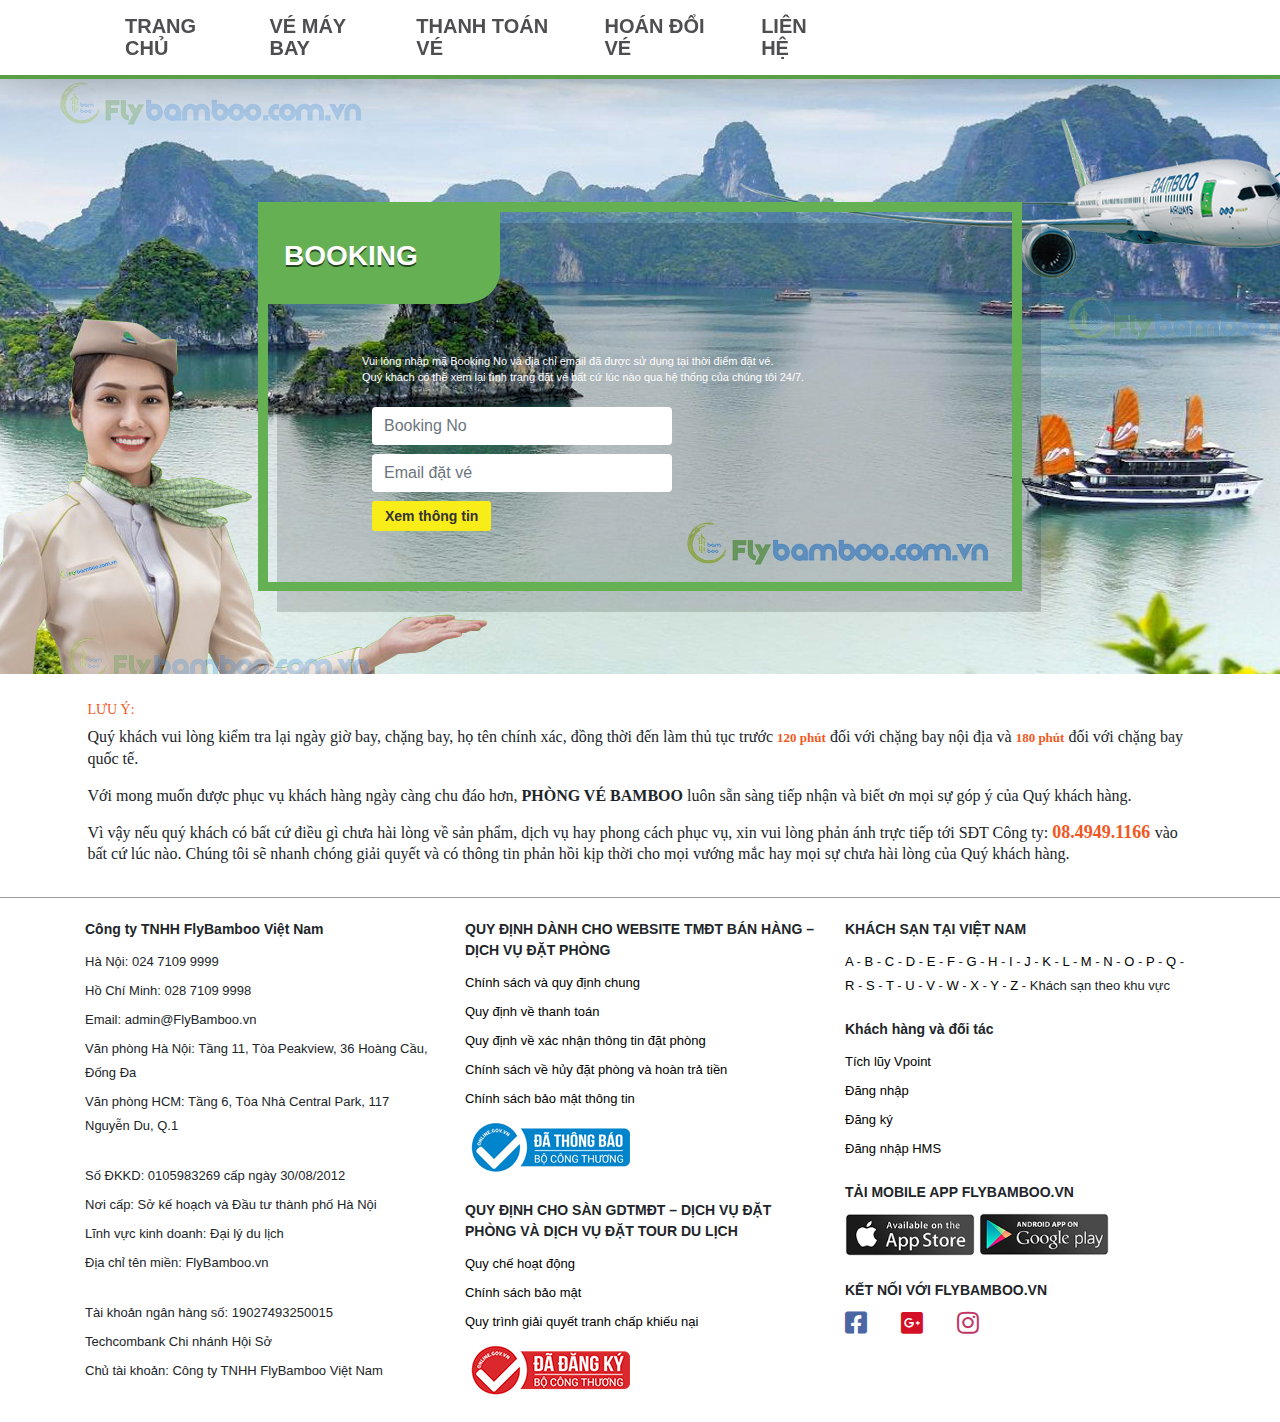
==== pages/Hoan-Doi-Ve.html @ baa88c16 "update Ngoc Anh" ====
<!DOCTYPE html>
<html lang="vi">

<!-- Mirrored from bambooairlines.com.vn/xem-lai-dat-ve by HTTrack Website Copier/3.x [XR&CO'2014], Mon, 16 Nov 2020 04:51:18 GMT -->
<!-- Added by HTTrack -->
<meta http-equiv="content-type" content="text/html;charset=UTF-8" /><!-- /Added by HTTrack -->

<head>
	<base />
	<meta charset="utf-8">
	<meta http-equiv="X-UA-Compatible" content="IE=edge">
	<meta name="viewport" content="width=device-width, initial-scale=1">
	<title>Quản lý vé đã đặt | BambooAirways - Hơn cả một chuyến bay !</title>
	<meta name="description"
		content="Bamboo Airlines | Cung cấp vé máy Bay Nội địa - Bay Quốc tế giá phổ thông với dịch vụ 5*,  Bamboo Airways - Hơn cả một chuyến bay !" />
	<meta name="keywords"
		content="bamboo airlines,Vé máy bay bamboo, Bamboo Airways, bamboo air, bamboo, bambo, bamboo airways, bamboo airway" />
		<link rel="stylesheet" href="../Asset/css/global.css">
		
	<link href="../N.A/themes/vietnam/css/style_.css" rel="stylesheet">
	<link href="../N.A/themes/vietnam/css/style2.css" rel="stylesheet">
	<link rel="stylesheet" href="../Asset/css/style.css">
	<link rel="stylesheet" href="../lib/Fontawesome/css/all.css">
	<link rel="stylesheet" href="../lib/bootstrap-4.5.0-dist/css/bootstrap.css">
    <script src="../lib/bootstrap-4.5.0-dist/js/jquery 3.5.0.js"></script>
    <script src="../lib/bootstrap-4.5.0-dist/js/popper.min.js"></script>
    <script src="../lib/bootstrap-4.5.0-dist/js/bootstrap.js"></script>
	<!-- <link href="javascript/datatables/jquery.dataTables.min.css" rel="stylesheet">
	<link rel="stylesheet" href="themes/vietnam/js/uniform/themes/default/css/uniform.default.css" media="screen" />
	<script src="javascript/accounting.min.js"></script>
	<script src="javascript/jquery.min.js"></script>
	<link href="javascript/smoke.css" rel="stylesheet">
	<script src="javascript/smoke.min.js"></script>
	<link rel="stylesheet" href="themes/vietnam/css/font-awesome.min.css"> -->

	<meta name="google-site-verification" content="" />

</head>

<body>
	<div id="header">
            <div id="login-header">
                <div class="" id="wp-menu-header">
                    <div class="" id="menu-header">
                        <div class="container">
                            <div class="row">
                                <div class="col-md-12">
                                    <nav class="navbar navbar-light navbar-expand-xl">
                                        <a href="index.html" class="navbar-brand">
                                            <img src="https://bambooairlines.com.vn/userupload/hinhanh/logo-bambooairlines.png" alt="">
                                        </a>
                                        <button class="navbar-toggler" data-toggle="collapse" data-target="#main-nav">
                                                    <span class="navbar-toggler-icon"></span>
                                                </button>
                                        <div class="collapse navbar-collapse" id="main-nav">
                                            <ul class="navbar-nav mr-auto" style="width: 740px;">
                                                <li class="nav-item">
                                                    <a href="Index.html" class="nav-link">Trang chủ</a>
                                                </li>
                                                <li class="nav-item">
                                                    <a href="timkiem.html" class="nav-link">Vé máy bay</a>
                                                </li>
                                                <li class="nav-item">
                                                    <a href="payment.html" class="nav-link">Thanh toán vé</a>
                                                </li>
                                                <li class="nav-item">
                                                    <a href="Hoan-Doi-Ve.html" class="nav-link">Hoán đổi vé</a>
                                                </li>
                                                <li class="nav-item">
                                                    <a href="" class="nav-link">Liên hệ</a>
                                                </li>
                                            </ul>
                                        </div>
                                    </nav>
                                </div>
                            </div>
                        </div>

                    </div>
                </div>
            </div>
        </div>
	<div id="app content">
		<div class="userb" id="main-content">
			<div class="clear"></div>
			<div class="_3f4zZ">
				<div class="_3He7w">
					<div class="sexZS">
						<h1>Booking</h1>

						<div id="content_main" style="overflow: auto;">

							<div class=" "
								style="overflow: auto; border: 0px solid rgb(220, 230, 239); background: transparent none repeat scroll 0% 0%; padding: 72px 78px 7px;">
								<div class="wrap">
									<div class="main-container center-block" style="">
										<div class="">
											<div id="login" role="form">
												<div style="margin: 0px; font-size: 11px; color: white;"
													class="">
													Vui lòng nhập mã Booking No và địa chỉ email đã được sử dụng tại
													thời điểm đặt vé. <br>
													Quý khách có thể xem lại tình trạng đặt vé bất cứ lúc nào qua hệ
													thống của chúng tôi 24/7.
												</div>
												<div class="blockwhite">

													<div class="row">
														<div class="col-sm-6" style=" float: left;">
															<form id="check-order-form" class="form-horizontal"
																role="form" method="POST">
																<table class="table1 table-hover">

																	<tr>
																		<td><input type="text" value="" id="order_code"
																				name="order_code"
																				placeholder="Booking No"
																				class="input-validation-error form-control">
																		</td>
																	</tr>
																	<tr></tr>

																	<tr>
																		<td><input type="text" value="" id="order_email"
																				name="order_email"
																				placeholder="Email đặt vé"
																				class="input-validation-error form-control">
																		</td>
																	</tr>
																	<tr></tr>
																</table>

																<p>
																	<input value="Xem thông tin" class="common-button5"
																		style="float: left;" type="submit" id="watch">
																</p>
															</form>
														</div>
														<div class="col-sm-6" style="float: right; ">
															<div style="float: right;">
																<form
																	action="https://bambooairlines.com.vn/order/thankyou/"
																	class="MyElementD hidden" method="POST" id="">
																	<input type="submit" value="Thanh toán trực tuyến"
																		class="common-button5" name="thanhtoan">
																</form>

															</div>
														</div>
													</div><br>
												</div>
												<!-- <div id="content">
													<div id="wrap2">
													</div>
												</div> -->
											</div>
										</div>


									</div>
								</div>
								<!--/.wrap-->
							</div>
							<!--/.row-->
						</div>
					</div>
				</div>
			</div>
			<style>
				.list1.list-border>li {
					font-weight: normal;
					line-height: 25px;
				}

				.common-button5 {
					background: #f9ed19 none repeat scroll 0 0;
					border: 0 none;
					border-radius: 3px;
					color: #333;
					float: right;
					font-size: 14px;
					font-weight: bold;
					line-height: 28px;
					margin-top: 3px;
					padding: 1px 13px;
				}
			</style>
			<div class="clear"></div>
			<div id="content" style="margin: 0px auto; min-height: auto; width: 1139px;">
				<!-- Ẩn -->
				<div id="wrap3" style=" background: transparent none repeat scroll 0 0;border-radius: 18px;margin: 0 auto;min-height: auto;padding: 17px;position: relative;">
					<div class=" ">
						<table class="table1">
							<tbody><tr>
								<td width="50%">
									<h4 class="head-title2">Thông tin người mua</h4>
									<ul class="list1 list-border">
										<li><strong>Họ &amp; Tên:</strong> <span>Nhu Ngoc Anh</span> </li>
										<li><strong>Điện thoại:</strong> <span>0386137143</span> </li>
										<li><strong>Email:</strong> <span>ngocanh@gmail.om</span> </li>
										<li><strong>Địa chỉ:</strong> <span>Thai Nguyen</span> </li>
									</ul>               
								</td>
								<td>
									<h4 class="head-title2">Thông tin đơn hàng</h4>
									<ul class="list1 list-border">
										<li><strong>Booking No:</strong> <a href="https://bambooairlines.com.vn/order/manager?order_code=BB704200&amp;order_email=">ABCD1234</a>(Chờ xác nhận)</li>
										<li><strong>Tổng tiền:</strong> <span class="currency">922900</span></li>                
										<li><strong>Ngày:</strong> 16/11/2020</li>
										<li><strong>Ghi chú:</strong> <pre><span></span></pre> </li>
										 
									</ul>
								</td>
									</tr>		
									<tr>
										<td colspan="2">
											<ul class="list1 list-border" style="border-top: 1px solid rgb(204, 204, 204);">
											<li><strong>Phương thức thanh toán:</strong> Thanh toán tại phòng vé</li>
											</ul>               
										</td> 
									</tr>
							</tbody>
						</table>
						<hr style="width: 100%; height: 27px;">
							<div>	
							<div class="cpl-route-info" style="font-size: 13px; font-weight: bold; line-height: 35px;">Chuyến bay Chiều đi <span class="info"></span>
								<div style="float: right;"> Hãng hàng không:
								<span class="info" style=" color: red; ">BamBooAirWays</span>
								</div>
							</div>
							<h4 style="background-color: #009fdb;color: #fff;font-size: 18px;font-weight: bold;"><span style="background-color: #fdc400;display: block;padding: 5px 20px;width: 47%; color: #333;">Thông tin hành trình</span>
							</h4>
							<table class="confirm-booking-flight-info" style="width: 100%; margin-bottom: 5px; background: #f3f9fd none repeat scroll 0 0; color: #333; text-align: left;">
								<tbody>
									<tr style="text-align: center;">
										<td style="width: 25%; vertical-align: bottom;" valign="bottom">Từ:  <span class="info2">TP Hồ Chí Minh</span> </td>
										<td style="width: 25%; vertical-align: bottom;" valign="bottom">Đến: <span class="info2">Hà Nội</span> </td>
										<td style="width: 25%; vertical-align: bottom;" valign="bottom">Chuyến bay</td>
										<td style="width: 25%; vertical-align: bottom;" valign="bottom">Hạng đặt chỗ</td>
									</tr>
									<tr style="text-align: center; background-color: transparent; color: #fe5815;" class="info">
										<td><strong>20:10 - 16/11/2020</strong></td>
										<td><strong>22:20 - 16/11/2020</strong></td>
										<td><strong>QH282 - Thời gian: <strong>2 giờ 10 phút</strong></strong></td>
										<td><strong>ECONOMYSAVER</strong></td>
									</tr>
								</tbody>
							</table>
							<style>
							.confirm-booking-flight-info td {
							  font-size: 13px;
							  height: 25px;
							  padding: 7px;
							  text-align: left;
							  vertical-align: top;
							}
					        .ccv-info-cus > li {
					        float: left;
					        line-height: 27px;
					        width: 30%;
					        }
							</style>
							<table class="confirm-booking-flight-info" style="width: 100%; margin-bottom: 5px; background: #f3f9fd none repeat scroll 0 0; color: #333; text-align: left;">
								<tbody>
									<tr style="text-align: center;">
										<td style="background: #fdc400 none repeat scroll 0 0; color: #333; font-size: 17px;padding-left: 22px;vertical-align: top;width: 25%;" valign="top">Thông tin Hành khách</td>
										<td style="width: 75%; vertical-align: top;" valign="top">
					                        <ul class="ccv-info-cus">
												
												<li>
													<label class="cpnl-label">
													<span>Bà:</span>
													</label>
													<label class="cpnl-value"><b>NHU NGOC ANH</b></label>
													<p>--/--/----</p>
													<p class="res-code">Mã đặt chỗ: ABCD1234</p>
												</li>	
												
												<li style="width: 60%;">
													<label class="cpnl-label">
													<span>| <u style="color: #589f46;text-decoration: none;">ECONOMYSAVER</u>: 7kg xách tay miễn cước</span>
													</label> <br>
													<label class="cpnl-value"> | Hành lý mua thêm: Không mua thêm </label>  
												</li>
												
											 
												<li style="width: 100%; height: 1px; background: wheat none repeat scroll 0% 0%;"> 
												</li> 
												
											</ul>
										</td> 
									</tr> 
								</tbody>
							</table>
						<div style="background: window none repeat scroll 0% 0%; padding: 10px;">
						<h4 class="head-title2" style="color: #e52620; font-size: 13px;  margin: 7px 0;"> Chi tiết Giá vé </h4>
						<table class="table1">
							<thead>
								<tr>
									<th>Số lượng</th>
									<th>Hành khách</th>
									<th>Giá</th>
									<th>Thuế &amp; Phí</th>
									<th>Tổng cộng</th>
								</tr>
							</thead>
							<tbody><tr>
								<td>1</td>
								<td>Người lớn</td>
								<td><span class="currency">299000</span></td>
								<td><span class="currency">623900</span></td>
								<td><span class="currency">922900</span></td>
							</tr>
							<tr style="border-top: 1px solid gainsboro;">
								<td colspan="3"> </td>
								<td style="text-align: right;"><b class="total"> Tổng giá vé: </b> </td>
								<td><strong><span class="currency" style="color: red;">922900</span></strong></td>
							</tr>
						</tbody></table>	
						</div>
						<form id="g4g" method="POST" class="" action="timkiem.html">
					<input name="thanhtoan" class="common-button" type="submit" value="HOÁN ĐỔI VÉ">
				        </form>	
					</div>
					<br>
					</div>
				</div>
				<!-- HẾT ẨN -->
				<div id="wrap2" style=" background: transparent none repeat scroll 0 0;border-radius: 18px;margin: 0 auto;min-height: auto;padding: 17px;position: relative;">
					<hr>
						<div style="font-family: tahoma;">
							<h3 class="confirm_title" style="font-size: 14px; line-height: normal;  color: #f15823;">LƯU Ý:</h3>
							<p style="line-height: 21px;">Quý khách vui lòng kiểm tra lại ngày giờ bay, chặng bay, họ tên chính xác, đồng thời đến làm thủ tục trước <strong style="font-size: 13px; color: #f15823;">120 phút</strong> đối với chặng bay nội địa và <strong style="font-size: 13px; color: #f15823;">180 phút</strong> đối với chặng bay quốc tế.</p>
						</div>
						<div style="font-family: tahoma;">
							<p style="line-height: 21px;">
									Với mong muốn được phục vụ khách hàng ngày càng chu đáo hơn, <strong>PHÒNG VÉ BAMBOO </strong> luôn sẵn sàng tiếp nhận và biết ơn mọi sự góp ý của Quý khách hàng.
							</p>
							<p style="line-height: 21px;">
									Vì vậy nếu quý khách có bất cứ điều gì chưa hài lòng về sản phẩm, dịch vụ hay phong cách phục vụ, xin vui lòng phản ánh trực tiếp tới SĐT Công ty: <strong style="font-size: 18px; color: #f15823;"> 08.4949.1166 </strong> vào bất cứ lúc nào. Chúng tôi sẽ nhanh chóng giải quyết và có thông tin phản hồi kịp thời cho mọi vướng mắc hay mọi sự chưa hài lòng của Quý khách hàng.
							</p> 
						</div>
				</div>
			</div>
			<style>
				.table1 tr td {
					font-weight: bold;
					line-height: 21px;
					padding: 0 3px 3px 0;
					vertical-align: top;
				}

				.table1.table-hover tr:hover {
					background: rgba(0, 0, 0, 0) none repeat scroll 0 0;
				}

				.thongbaorev {
					color: #e51f20;
					font-style: italic;
					font-size: 18px;
					font-weight: bold;
				}

				hr {
					border: 0 solid rgb(128, 128, 128);
					color: rgb(128, 128, 128);
					height: 1px;
					margin: 5px 8px;
				}

				.paumentresults.go-payment-list {
					position: relative;
				}

				.methods-headerdis {
					background: rgba(128, 128, 128, 0.19) none repeat scroll 0 0;
					border-radius: 4px;
					height: 63px;
					position: absolute;
					top: 0;
					width: 100%;
				}

				#wrap3{
					display: none;
				}
			</style>



			<style>
				.col-md-3.no-padding-left {
					padding-left: 0;
				}

				.col-xs-9.no-padding-right {
					padding-right: 0;
				}

				.contentxe {
					border-top: 1px solid #cdcdcd;
					padding: 5px 12px;
				}

				.contentxec {
					padding: 0 10px;
				}


				.contentxe .row {
					margin: 0;
					padding: 0;
				}

				.contentxe .row .col-lg-1,
				.contentxe .row .col-lg-10,
				.contentxe .row .col-lg-11,
				.contentxe .row .col-lg-12,
				.contentxe .row .col-lg-2,
				.contentxe .row .col-lg-3,
				.contentxe .row .col-lg-4,
				.contentxe .row .col-lg-5,
				.contentxe .row .col-lg-6,
				.contentxe .row .col-lg-7,
				.contentxe .row .col-lg-8,
				.contentxe .row .col-lg-9,
				.contentxe .row .col-md-1,
				.contentxe .row .col-md-10,
				.contentxe .row .col-md-11,
				.contentxe .row .col-md-12,
				.contentxe .row .col-md-2,
				.contentxe .row .col-md-3,
				.contentxe .row .col-md-4,
				.contentxe .row .col-md-5,
				.contentxe .row .col-md-6,
				.contentxe .row .col-md-7,
				.contentxe .row .col-md-8,
				.contentxe .row .col-md-9,
				.contentxe .row .col-sm-1,
				.contentxe .row .col-sm-10,
				.contentxe .row .col-sm-11,
				.contentxe .row .col-sm-12,
				.contentxe .row .col-sm-2,
				.contentxe .row .col-sm-3,
				.contentxe .row .col-sm-4,
				.contentxe .row .col-sm-5,
				.contentxe .row .col-sm-6,
				.contentxe .row .col-sm-7,
				.contentxe .row .col-sm-8,
				.contentxe .row .col-sm-9,
				.contentxe .row .col-xs-1,
				.contentxe .row .col-xs-10,
				.contentxe .row .col-xs-11,
				.contentxe .row .col-xs-12,
				.contentxe .row .col-xs-2,
				.contentxe .row .col-xs-3,
				.contentxe .row .col-xs-4,
				.contentxe .row .col-xs-5,
				.contentxe .row .col-xs-6,
				.contentxe .row .col-xs-7,
				.contentxe .row .col-xs-8,
				.contentxe .row .col-xs-9 {
					min-height: 1px;
					padding-left: 0;
					padding-right: 15px;
					position: relative;
				}


				.list-car-info {
					line-height: 14px;
					list-style: outside none none;
					padding: 0;
				}

				.list-car-info>li {
					display: inline-flex;
					padding-top: 11px;
					width: 100%;
				}


				.form-group {
					margin-bottom: 15px;
					overflow: auto;
				}

				.form-block .col-xs-12,
				.form-block .col-xs-4,
				.form-block .col-xs-8 {
					padding: 0px;
				}
			</style>



			<style>
				.group-contentdis {
					background: rgba(220, 220, 220, 0.19) none repeat scroll 0 0;
					height: 100%;
					position: absolute;
					width: 100%;
					z-index: 10;
					/* margin-left: -10px; */
					/* margin-right: -21px; */
				}
			</style>
	</div>
	</div>
	<!--/.wrap-->
	</div>
	<!--/.row-->
	</div>

	<div class="clear"></div>

	<!-- FOOTER -->
    <div id="wp-footer">
            <div class="container">
                <div class="row">
                    <div class="col-md-12">
                        <a href="">
                            <img src="https://bambooairlines.com.vn/userupload/hinhanh/logo-bambooairlines.png" alt="">
                        </a>
                    </div>
                </div>
            </div>
            
            <div class="container">
                <div class="row">
                    <div class="col-md-4">
                <div class="footer_topic">
                   Công ty TNHH FlyBamboo Việt Nam
                </div>
                <div class="footer_content">
                    <ul>
                        <li>Hà Nội: 024 7109 9999</li>
                        <li>Hồ Chí Minh: 028 7109 9998</li>
                        <li>Email: admin@FlyBamboo.vn</li>
                        <li>Văn phòng Hà Nội: Tầng 11, Tòa Peakview, 36 Hoàng Cầu, Đống Đa</li>
                       
                        <li>Văn phòng HCM: Tầng 6, Tòa Nhà Central Park, 117 Nguyễn Du, Q.1</li>
                       
                        <br>
                        <li>Số ĐKKD: 0105983269 cấp ngày 30/08/2012</li>
                        <li>Nơi cấp: Sở kế hoạch và Đầu tư thành phố Hà Nội</li>
                        <li>Lĩnh vực kinh doanh: Đại lý du lịch</li>
                        <li>Địa chỉ tên miền: FlyBamboo.vn</li>
                        <br>
                        <li>Tài khoản ngân hàng số: 19027493250015</li>
                        <li>Techcombank Chi nhánh Hội Sở</li>
                        <li>Chủ tài khoản: Công ty TNHH FlyBamboo Việt Nam</li>
                    </ul>
                </div>
            </div>
            <div class="col-md-4">
                <div class="footer_topic text-uppercase">
                    Quy định dành cho Website TMĐT Bán hàng – Dịch vụ đặt phòng
                </div>
                <div class="footer_content">
                    <ul>
                        <li><a href="">Chính sách và quy định chung</a></li>
                        <li><a href="">Quy định về thanh toán</a></li>
                        <li><a href="">Quy định về xác nhận thông tin đặt phòng</a></li>
                        <li><a href="">Chính sách về hủy đặt phòng và hoàn trả tiền</a></li>
                        <li><a href="">Chính sách bảo mật thông tin</a></li>
                        <li><a href=""><img src="../Asset/img/logo-dathongbao-bocongthuong-w165.png" alt=""></a></li>
                    </ul>
                </div>
                 <div class="footer_topic text-uppercase">
                   Quy định cho sàn GDTMĐT – Dịch vụ đặt phòng và dịch vụ đặt tour du lịch
                </div>
                <div class="footer_content">
                    <ul>
                        <li><a href="">Quy chế hoạt động</a></li>
                        <li><a href="">Chính sách bảo mật</a></li>
                        <li><a href="">Quy trình giải quyết tranh chấp khiếu nại</a></li>
                       
                        <li><a href=""><img src="../Asset/img/logo-congthuong-w165.png" alt=""></a></li>
                    </ul>
                </div>
            </div>
            <div class="col-md-4">
                <div class="footer_topic text-uppercase">
                    Khách sạn tại Việt Nam
                </div>
                <div class="footer_content">
                    <ul>
                        <li><a href="">A</a> - <a href="">B</a> - <a href="">C</a> - <a href="">D</a> - <a href="">E</a> - <a href="">F</a> - <a href="">G</a> - <a href="">H</a> - <a href="">I</a> - <a href="">J</a> - <a href="">K</a> - <a href="">L</a> - <a href="">M</a> - <a href="">N</a> - <a href="">O</a> - <a href="">P</a> - <a href="">Q</a> - <a href="">R</a> - <a href="">S</a> - <a href="">T</a> - <a href="">U</a> - <a href="">V</a> - <a href="">W</a> - <a href="">X</a> - <a href="">Y</a> - <a href="">Z</a> - Khách sạn theo khu vực</li>
                        
                    </ul>
                </div>
                <div class="footer_topic">
                    Khách hàng và đối tác
                </div>
                <div class="footer_content">
                    <ul>
                        
                        <li><a href="">Tích lũy Vpoint</a></li>
                        <li><a href="">Đăng nhập</a></li>
                        <li><a href="">Đăng ký</a></li>
                         <li><a href="">Đăng nhập HMS</a></li>
                    </ul>
                </div>
               
                
                <div class="footer_topic text-uppercase">
                    Tải Mobile app FlyBamboo.vn
                </div>
                <div class="footer_content">
                    <a href=""><img  style="width: 130px" src="../Asset/img/btn-app-apple.png" alt=""></a>
                    <a href="" ><img  style="width: 130px" src="../Asset/img/btn-app-android.png" alt=""></a>
                </div>
                <div class="footer_topic text-uppercase mt-4">
                   Kết nối với FlyBamboo.vn
                </div>
                <div class="footer_content">
                    <a href=""><i style="font-size: 25px;margin-right: 30px;color: #4c66a4;" class="fab fa-facebook-square"></i></a>
                    <a href=""><i  style="font-size: 25px;margin-right: 30px;color: #D50F25;" class="fab fa-google-plus-square"></i></a>
                    <a href=""><i style="font-size: 25px;margin-right: 30px;color: #bf3566;" class="fab fa-instagram"></i></a>
                </div>
                <div class="footer_content">
                    <a href=""><img src="" alt=""></a>
                    <a href=""><img src="" alt=""></a>
                </div>
            </div>
            
                </div>
            </div>
    </div>
    <!-- END FOOTER -->



	<script src="../N.A/themes/vietnam/js/uniform/jquery.uniform.js"></script>
	<script src="../N.A/themes/vietnam/js/jquery.nicescroll.min.js"></script>
	<script src="../N.A/themes/vietnam/js/ext.js"></script>
	<script src="../N.A/themes/vietnam/js/bootstrap.min.js"></script>

	</div>
	</div>

	<style>

	</style>

	<!-- <script src="javascript/jquery-ui-1.11.4.custom/jquery-ui.min.js"></script>
	<script src="javascript/jquery.validate.min.js"></script>
	<script src="javascript/ui.datepicker.lunar.min.js"></script>
	<script src="javascript/jquery.cookie.js"></script>
	<script src="javascript/app2.js"></script> -->
	<h2 style="display: none;">Đặt chỗ trên chuyến bay</h2>
</body>

<!-- Mirrored from bambooairlines.com.vn/xem-lai-dat-ve by HTTrack Website Copier/3.x [XR&CO'2014], Mon, 16 Nov 2020 04:51:32 GMT -->

</html>
---- N.A/themes/vietnam/css/style_.css ----
@import '_pretty-checkbox/src/pretty-checkbox.html';
@font-face {
font-family: GraublauWeb;
src: url("GraublauWeb-regular.otf") format("opentype");
}

@font-face {
font-family: GraublauWebb;
font-weight: bold;
src: url("GraublauWeb-bold.otf") format("opentype");
}

html,body,div,span,applet,object,iframe,h1,h2,h3,h4,h5,h6,p,blockquote,pre,a,abbr,acronym,address,big,cite,code,del,dfn,em,img,ins,kbd,q,s,samp,small,strike,strong,sub,sup,tt,var,b,u,i,center,dl,dt,dd,ol,ul,li,fieldset,form,label,legend,table,caption,tbody,tfoot,thead,tr,th,td,article,aside,canvas,details,embed,figure,figcaption,footer,header,hgroup,menu,nav,output,ruby,section,summary,time,mark,audio,video {
	border: 0;
	font: inherit;
	font-size: 100%;
	margin: 0;
	padding: 0;
	vertical-align: baseline;
}
article,aside,details,figcaption,figure,footer,header,hgroup,menu,nav,section {
	display: block;
}
body {
	line-height: 1;
}
ol,ul {
	list-style: none;
}
blockquote,q {
	quotes: none;
}
blockquote:before,blockquote:after,q:before,q:after {
	content: '';
	content: none;
}
table {
	border-collapse: collapse;
	border-spacing: 0;
}

/*
.btn {
	background-color: #fff;
	background-image: linear-gradient(top, #fff, #bbb);
	background-image: -moz-linear-gradient(top, #fff, #bbb);
	background-image: -ms-linear-gradient(top, #fff, #bbb);
	background-image: -o-linear-gradient(top, #fff, #bbb);
	background-image: -webkit-gradient(linear, left top, left bottom, from(#fff), to(#bbb));
	background-image: -webkit-linear-gradient(top, #fff, #bbb);
	border: 1px solid #aaa;
	color: #333;
	filter: progid:DXImageTransform.Microsoft.gradient(startColorStr='#fff', endColorStr='#bbb');
	font-weight: bold;
	line-height: 1.5rem;
	padding: 2px 15px;
}
.btn:active {
	background-color: #f9f9f9;
	background-image: linear-gradient(top, #f9f9f9, #aaa);
	background-image: -moz-linear-gradient(top, #f9f9f9, #aaa);
	background-image: -ms-linear-gradient(top, #f9f9f9, #aaa);
	background-image: -o-linear-gradient(top, #f9f9f9, #aaa);
	background-image: -webkit-gradient(linear, left top, left bottom, from(#f9f9f9), to(#aaa));
	background-image: -webkit-linear-gradient(top, #f9f9f9, #aaa);
	filter: progid:DXImageTransform.Microsoft.gradient(startColorStr='#f9f9f9', endColorStr='#aaa');
}
.btn:hover {
	background-color: #f1f1f1;
	background-image: linear-gradient(top, #f1f1f1, #aaa);
	background-image: -moz-linear-gradient(top, #f1f1f1, #aaa);
	background-image: -ms-linear-gradient(top, #f1f1f1, #aaa);
	background-image: -o-linear-gradient(top, #f1f1f1, #aaa);
	background-image: -webkit-gradient(linear, left top, left bottom, from(#f1f1f1), to(#aaa));
	background-image: -webkit-linear-gradient(top, #f1f1f1, #aaa);
	color: #222;
	filter: progid:DXImageTransform.Microsoft.gradient(startColorStr='#f1f1f1', endColorStr='#aaa');
}

*/


body {
 /* background: #ffffff url("../img/bg_slice1.jpg") repeat-x scroll center top; */
  color: /*#7b7b7b*/ #000000;
  font-family: Arial,Helvetica,sans-serif;
  font-size: 12px;
  height: 100%;
  margin: 0;
  background: #d1eff9 none repeat scroll 0 0; 
}

a {
	color: #4E4E50;
	text-decoration: none;
}
p {
	margin: 5px 0;
}
p, li, span {
  line-height: 1.35em;
}
label {
/*	white-space: nowrap;*/
}
/*
.logo {
  float: left;
  height: auto;
  padding: 1px 10px 16px;
  width: auto;
}*/
 
.logo {
  float: left;
  height: 88px;
  padding: 30px 8px 0 0;
  width: auto;
}


#content {
  margin: -7px auto 0;
  min-height: 500px;
  width: 1048px;
}



#content #wrap2 {
  background: #ffffff none repeat scroll 0 0;
  border-radius: 18px;
  margin: 21px auto 0;
  padding: 17px;
  position: relative;
}


  
#content #wrap {
  background: #ffffff none repeat scroll 0 0;
  border-bottom: 0 solid #dddede;
  border-radius: 16px 0 4px 4px;
  border-top: 3px solid #fe5815;
  color: #525759;
  font-family: Helvetica,Arial,sans-serif;
  margin: 73px auto 12px;
  min-height: 489px;
  padding: 6px 20px 20px;
  position: relative;
}

#content #wrap #bg-foot {
	bottom: -2px;
	position: absolute;
	right: -0.7px;
	z-index: 0;
}
#header {
  width: 100%;
}
#header #banner {
  background: #da2626 none repeat scroll 0 0;
  height: 90px;
  margin: 0 auto;
  position: relative;
  width: 940px;
}
#header #banner .logo {
/*	height: 58px;
	left: 26px;
	position: absolute;
	top: 16px;
	width: 322px; */
}
#header #menu {
	height: 56px;
	position: relative;
	width: 100%;
/*	z-index: 11; */
}
#header #menu > div {
  padding: 10px 28px;
}
#header #menu > div .menubar {
  background: rgba(0, 0, 0, 0) url("../img/bg-menu.png") no-repeat scroll left top / 100% auto;
  height: 38px;
  position: relative;
  width: 899px;
}
#header #menu>div .menubar>ul {
	display: table;
	margin: 0;
	padding: 0;
	width: 885px;
	z-index: 6000;
}
#header #menu>div .menubar>ul>li {
	background: url(../img/bg-menu-line.jpg) right center no-repeat;
	display: table-cell;
}
#header #menu>div .menubar>ul>li:last-child {
	background: none;
}
#header #menu>div .menubar>ul>li:hover,#header #menu>div .menubar>ul>li:focus {
	background: #FFEA00;
}
#header #menu>div .menubar>ul>li:hover>ul,#header #menu>div .menubar>ul>li:focus>ul {
	khtml-transition: all 1.5s ease-in;
	max-height: 999px;
	moz-transition: all 1.5s ease-in;
	ms-transition: all 1.5s ease-in;
	o-transition: all 1.5s ease-in;
	transition: all 1.5s ease-in;
	webkit-transition: all 1.5s ease-in;
}
#header #menu>div .menubar>ul>li a {
	color: #000;
	cursor: pointer;
	display: block;
	font-size: 12px;
	font-weight: bold;
	padding: 10px 10px;
}
#header #menu>div .menubar>ul>li a.child-arrow {
	background: url(../img/icon-menu.png) right center no-repeat;
	color: #000;
	cursor: pointer;
	display: block;
	font-size: 13px;
	padding: 10px 18px;
}
#header #menu>div .menubar>ul>li a:hover,#header #menu>div .menubar>ul>li a:focus {
	color: #E52620;
}
#header #menu>div .menubar>ul>li>ul {
	khtml-transition: all 1.35s cubic-bezier(0, 1.05, 0, 1);
	max-height: 0;
	moz-transition: all 1.35s cubic-bezier(0, 1.05, 0, 1);
	ms-transition: all 1.35s cubic-bezier(0, 1.05, 0, 1);
	o-transition: all 1.35s cubic-bezier(0, 1.05, 0, 1);
	overflow: hidden;
	padding: 0;
	position: absolute;
	transition: all 1.35s cubic-bezier(0, 1.05, 0, 1);
	webkit-transition: all 1.35s cubic-bezier(0, 1.05, 0, 1);
	width: 200px;
}
#header #menu>div .menubar>ul>li>ul>li {
	background: #ffea00;
	border-bottom: 1px solid #e4e4e4;
	display: block;
	padding: 0;
}
#header #menu>div .menubar>ul>li>ul>li a:hover,#header #menu>div .menubar>ul>li>ul>li a:focus {
	background: #E52620;
	color: #fff;
}
.alert {
	border-radius: 10px;
	line-height: 2.5em;
	padding: 15px;
}
.alert.warning {
	background: #FFBB00;
}
.alert p {
	margin: 0;
}
.table1 {
	width: 100%;
}
 
.table1 thead td, .table1 thead th {
  font-weight: bold;
  text-align: left;
  text-decoration: underline;
}
.table1 tr td {
	padding: 10px 3px;
	vertical-align: top;
}
.table1 select {
	font-family: Verdana;
}
.table1.table-border tr td {
	border: 1px solid #D0D0D0;
	border-width: 1px 0;
}
.table1.table-hover tr:hover {
	background: #fefefe;
}
.table1 .form-control {
	width: 300px;
}
h5.show-detail {
	padding: 7px 0;
	text-align: center;
}
.table2 {
	background-color: #D8E5ED;
	width: 100%;
}
.table2 tr td {
	border-bottom: 1px solid #C8D1D7;
	padding: 5px;
}
.table2 tr:last-child {
	border-bottom: 0;
}
.table2 .stop-point {
	background: #ccc;
	text-align: center;
}
table.tbl-flight-detail {
	width: 100%;
}
table.tbl-flight-detail tr td {
	border-bottom: 1px solid #D8CD44;
	margin-bottom: 5px;
	padding: 5px;
}
table.tbl-flight-detail tr td.stop {
	background-color: #D8CD44;
	text-align: center;
}
div#contentmain {
	display: block;
	margin: 0px 15px 0px 0px;
	overflow: hidden;
	position: relative;
	width: 940px;
	z-index: 9;
}
 
div#contentmain .pad .left {
	float: left;
	min-height: 550px;
	overflow: hidden;
	width: 525px;
}
div#contentmain .pad .left .hotdeal {
/*	height: 224px;*/
	width: 525px;
}
div#contentmain .pad .left .hotdeal h1 {
	background: url(../img/line-2.png) right bottom no-repeat;
	height: 35px;
	margin-bottom: 4px;
	margin-top: 7px;
	width: 100%;
}
div#contentmain .pad .left .ads .pad {
	padding: 11px 5px 10px 0px;
}
div#contentmain .pad .right {
	float: right;
	overflow: hidden;
	width: 362px;
}
div#contentmain .pad2 {
  padding: 0 9px 0 21px;
}
div#contentmain .pad2 .left {
  float: left;
  overflow: hidden;
  width: 549px;
}
div#contentmain .pad2 .left .text {
  overflow: hidden;
  padding-right: 0;
  width: 99%;
}
.form-controlxxx.input-smxxx.child_birthday {
  padding: 5px;
}

.infant_birthday.hasDatepicker {
  padding: 5px;
}

div#contentmain .pad2 .right {
	float: right;
	overflow: hidden;
	width: 362px;
}
.ads2 {
	height: 143px;
	width: 100%;
	
}
.ads2 .box {
	float: left;
	height: 140px;
	margin-right: 10px;
	width: 239px;
}
.ads2 .box .img6 {
	float: left;
	height: 128px;
	width: 118px;
}
.ads2 .box .info {
	display: block;
	float: left;
	margin-top: 20px;
	width: 119px;
}
.ads2 .box .info h2 {
	height: 35px;
	margin: 0;
	margin-bottom: 8px;
	width: 100%;
}
.ads2 .box .info p {
	color: #4E4E50;
	font-size: 10px;
	line-height: 12px;
	padding-bottom: 8px;
}
.ads2 .box .info a {
	color: #E52620;
	font-size: 10px;
	text-decoration: none;
}
.menu-bottom {
	background: url(../img/bg-menu-bottom.png) left top no-repeat;
	bottom: 0;
	height: 136px;
	margin-bottom: -11px;
	position: absolute;
	width: 525px;
	z-index: 1;
}
.menu-bottom .pad7 {
	padding: 30px 22px 0px 22px;
}
.menu-bottom .pad7 ul.m-bottom {
	display: block;
	float: left;
	margin-right: 15px;
	min-height: 78px;
	padding: 0;
}
.menu-bottom .pad7 ul.m-bottom li {
	display: block;
	line-height: 14px;
}
.menu-bottom .pad7 ul.m-bottom li a {
	color: #4E4E50;
	cursor: pointer;
	font-size: 9px;
	font-weight: bold;
}
.menu-bottom .pad7 ul.m-bottom li:first-child {
	padding-bottom: 5px;
}
.menu-bottom .pad7 ul.m-bottom li:first-child a {
	color: #E52620;
	font-size: 10px;
}
.menu-bottom .pad7 ul.m-bottom li:first-child a:hover,.menu-bottom .pad7 ul.m-bottom li:first-child a:focus {
	color: #E52620;
}
.search-flight {
 
}
.search-flight ul.flight {
	display: block;
	height: 33px;
	list-style: none;
	margin: 0;
	overflow: hidden;
	padding: 0;
	width: 344px;
}
.search-flight ul.flight li {
  background: rgba(0, 0, 0, 0) url("../img/tab-menu.png") no-repeat scroll left top;
  float: left;
  height: 33px;
  width: 345px;
}

.search-flight ul.flight li a {
	float: left;
	height: 33px;
	width: 130px;
}

.search-flight .content-flight {
 
}
.search-flight .content-flight {
 
}
 
 


.ui-widget-header {
  background: #589f46 none repeat scroll 0 0;
  border: 0 solid #589f46;
}
 
.search-flight .content-flight .pad3 {
  color: white;
  font-weight: bold;
  padding: 22px 0 0 30px;
}

.search-flight .content-flight .pad3 .input-group .airport-input {
  background: #ffffff url("../../../location.png") no-repeat scroll 179px 7px;
  border: 1px solid #696969;
  color: #000000;
  float: left;
  font-size: 12px;
  height: 32px;
  padding: 4px 0 0 10px;
  width: 224px;
}
.search-flightx .content-flight .pad3 .input-group .airport-input {
  background: #ffffff url("../img/4.png") no-repeat scroll 151px 3px;
  border: 1px solid #696969;
  color: #000000;
  float: left;
  font-size: 12px;
  height: 22px;
  padding: 2px 0 0 10px;
  width: 224px;
}


.search-flight .content-flight .pad3 .input-group .number-input {
	background-image: url(../img/small_01.png);
	background-position: top left;
	border: 0px none;
	color: #000;
	float: left;
	font-size: 12px;
	height: 13px;
	padding: 4px 0px 3px 10px;
	width: 35px;
}
.search-flight .content-flight .pad3 .input-group .sig-down {
	background-image: url(../img/Cbb1-2.png);
	background-position: top left;
	border: 0px none;
	cursor: pointer;
	float: right;
	height: 23px;
	margin: 0;
	padding: 0;
	width: 23px;
}
.search-flight .content-flight .pad3 .input-group .sig-down2 {
	background-image: url(../img/small_02.png);
	background-position: top left;
	border: 0px none;
	cursor: pointer;
	height: 20px;
	width: 20px;
}
.search-flight .content-flight .pad3 .flight-date {
  background: white url("../img/5.png") no-repeat scroll 180px 6px;
  border: 1px solid #696969;
  color: rgb(51, 51, 51);
  float: left;
  font-size: 12px;
  font-weight: normal;
  height: 30px;
  margin-right: 42px;
  padding: 4px 0 0 10px;
  width: 204px;
}


.search-flightx .content-flight .pad3 .flight-date {
  background: white url("../img/5.png") no-repeat scroll 81px 5px;
  border: 1px solid #696969;
  color: #000;
  float: left !important;
  font-size: 12px;
  height: 22px;
  margin-right: 5px;
  padding: 2px 0 0 10px;
  width: 89px;
}


.search-flight .content-flight .pad3 .radio {
  color: #333333;
  font-size: 12px;
  height: 30px;
  line-height: 30px;
  width: 333px;
}

.search-flight .content-flight .pad3 .in {
  height: 26px;
  margin-bottom: 8px;
}
.search-flight .content-flight .pad3 .in .in-left {
	float: left;
	height: 18px;
	margin-right: 18px;
	width: 155px;
}
.search-flight .content-flight .pad3 .in .in-right {
	float: left;
	height: 25px;
	overflow: hidden;
	width: 128px;
}
 
.search-flight .content-flight .pad3 .text .text-left {
	color: #fff;
	float: left;
	font-size: 12px;
	height: 18px;
	margin-bottom: 8px;
	margin-right: 18px;
	width: 155px;
}
.search-flight .content-flight .pad3 .text .text-left a {
	background: url(../img/radio-2.png) left center no-repeat;
	color: #fff;
	cursor: pointer;
	font-size: 12px;
	padding-left: 15px;
	text-decoration: none;
}
.search-flight .content-flight .pad3 .text .text-left a:hover,.search-flight .content-flight .pad3 .text .text-left a:focus {
	color: #FECB0D;
}
.search-flight .content-flight .pad3 .text .text-right {
	color: #fff;
	float: left;
	font-size: 12px;
	height: 18px;
	margin-bottom: 8px;
	width: 143px;
}
.search-flight .content-flight .pad3 .text .text-right .num {
	float: left;
}
.search-flight .content-flight .pad3 .text .text-right .link {
	float: right;
	text-align: left;
}
.search-flight .content-flight .pad3 .text .text-right p {
	color: #fff;
	font-size: 12px;
	height: 18px;
	line-height: 18px;
	margin: 6px 0px 6px 3px;
	text-align: left;
}
.search-flight .content-flight .pad3 .text .text-right span a {
	color: #FFB2B2;
	font-size: 9px;
}
.search-flight .exlo {
	background: url(../img/bg-search-y.png) left top no-repeat;
	height: 54px;
	width: 100%;
}
.search-flight .exlo .pad4 {
	padding: 12px 21px;
}
.search-flight .exlo .pad4 a.left1 {
  color: #000;
  display: block;
  float: left;
  font-size: 11px;
  height: 16px;
  padding-left: 0;
  text-decoration: none;
  width: 134px;
}
.search-flight .exlo .pad4 a.left2 {
  color: #000;
  display: block;
  float: left;
  font-size: 11px;
  height: 16px;
  padding-left: 11px;
  text-decoration: none;
  width: 154px;
}
.search-flight .exlo .pad4 a:hover,.search-flight .exlo .pad4 a:focus {
	color: #E52620;
}
.search-flight .price {
	color: #fff;
	font-size: 12px;
	font-weight: bold;
	height: 18px;
	line-height: 18px;
	margin: 5px 0 0 0;
	padding-bottom: 10px;
}
.hotline {
	width: 345px;
}
.hotline h3 {
	background: url("../img/bg-title.png") no-repeat scroll right bottom transparent;
	color: #4E4E50;
	display: block;
	font-size: 13px;
	font-weight: bold;
	height: 32px;
	margin: 5px 0;
	overflow: hidden;
}
.hotline p {
	color: #706F6F;
	font-size: 12px;
	margin-top: 10px;
}
.hotline p.fone {
	color: #E52620;
	font-size: 20px;
}
.hotline p span {
	color: #E52620;
	font-size: 24px;
	font-weight: bold;
}
.sign {
 
}
.sign .sign-up {
	background: url(../img/bg-search-news.png) left top no-repeat;
	float: left;
	height: 32px;
	margin-top: 5px;
	width: 180px;
}
.sign .sign-up .sub-email {
	background: none;
	border: none;
	font-size: 12px;
	margin-left: 10px;
	margin-top: 8px;
	outline: none;
	width: 145px;
}
.sign button {
	background: url("../img/bg_btn2.png") no-repeat scroll left top transparent;
	border: medium none;
	color: #FFFFFF;
	cursor: pointer;
	float: left;
	font-family: verdana;
	font-size: 14px;
	font-style: italic;
	font-weight: bold;
	height: 40px;
	line-height: 40px;
	margin-top: 2p;
	outline: medium none;
	padding-bottom: 5px;
	text-align: center;
	width: 102px;
}
.sign button:hover {
	color: #ffed00;
}
 
.social p {
	color: #E52620;
	font-size: 13px;
	font-weight: bold;
}
.social .pad8 {
	clear: both;
	color: #4F4E4D;
	font-size: 11px;
	height: 36px;
	line-height: 36px;
	padding-top: 8px;
}
.social a {
	color: #4E4E50;
	cursor: pointer;
	font-size: 11px;
	text-decoration: none;
}
.social a.xh {
	display: block;
	float: left;
	height: 36px;
	padding-right: 8px;
	width: 36px;
}
.social a:hover,.social a:focus {
	color: #E52620;
}
.live-help a {
/*	background: url(../img/yahoo.png) left center no-repeat;
	display: block;
	font-family: Arial, sans-serif;
	font-size: 14px;
	height: 30px;
	line-height: 30px;
	margin: 10px;
	padding-left: 40px; */
}
.bx-wrapper {
	margin-bottom: 0;
}
.bx-wrapper .bx-viewport {
	border: 0;
	box-shadow: 0 0 0 transparent;
	khtml-box-shadow: 0 0 0 transparent;
	left: 0;
	moz-box-shadow: 0 0 0 transparent;
	ms-box-shadow: 0 0 0 transparent;
	o-box-shadow: 0 0 0 transparent;
	webkit-box-shadow: 0 0 0 transparent;
}
.bx-wrapper .bxslider {
	margin: 0;
	padding: 0;
}
.bx-wrapper .bx-pager {
  bottom: 10px;
  left: 7%;
  padding-top: 10px;
  right: 17px;
  width: auto;
}


.bx-wrapper .bx-pager .bx-pager-item a {
  background-color: white;
  border: 1px solid rgba(111, 111, 111, 0.3);
  /*border-radius: 50%;*/
  color: rgba(111, 111, 111, 0.3);
  font-size: 1px;
  margin-right: 8px;
  opacity: 0.9;
  padding: 12px 2px 0 11px;
}
.bx-wrapper .bx-pager .bx-pager-item a.active,.bx-wrapper .bx-pager .bx-pager-item a:hover {
	background-color: #fe5815;;
	color: #fff;
	opacity: .9;
}
.line {
	height: 23px;
	margin-bottom: 5px;
}
 
.line2 {
	height: 5px;
	margin-bottom: 5px;
	width: 100%;
}
.img7 {
	background-repeat: no-repeat;
}
.c1 {
	height: 30px;
	line-height: 28px;
	width: 15px;
}
.sf-submit {
  background: rgba(0, 0, 0, 0) url("../img/bg_btn.png") no-repeat scroll left top / 151px 50px;
  border: medium none;
  color: #e52620;
  cursor: pointer;
  font-family: Verdana;
  font-size: 11px;
  font-style: italic;
  font-weight: bold;
  height: 43px;
  line-height: 43px;
  outline: medium none;
  padding-bottom: 5px;
  text-align: center;
  width: 151px;
}
#closeday {
  border-radius: 3px;
  color: white;
  font-size: 15px;
  margin-top: 20px;
  padding: 1px 0 6px 14px; background: #009fdb none repeat scroll 0 0;
} 
 
.diemden {
  float: left;
}

.chuathuephi {
  display: none;
}
.chuathuephi.hien1 {
  display: block;
}
.giathuephi {
  display: none;
}
.giathuephi.hien1 {
    display: block;
}
.tonggiathuephi {
  display: none;
}
.tonggiathuephi.hien1 {
   display: block;
}


#footer {
 
}
#footer .icon-plan {
	height: 30px;
	margin-left: 50px;
	padding-top: 7px;
	width: 540px;
}
#footer .info-bot {
	height: 30px;
	margin-left: 50px;
	width: 520px;
}
#footer .info-bot ul.foot {
	color: #7E7D7D;
	font-size: 10px;
	padding-bottom: 5px;
	width: 100%;
}
#footer .info-bot p {
	clear: both;
	color: #4E4E50;
	font-size: 9px;
}
#footer_bottom {
  background: #ffffff none repeat scroll 0 0;
  clear: both;
  color: #808080;
  font-size: 10px;
  line-height: 20px;
  margin-left: 15px;
  padding-bottom: 10px;
  padding-top: 10px;
  text-align: center;
  width: 940px;
}
.search-result .step-by-step {
	float: right;
	width: 100%;
}
.search-result .step-by-step ul {
	background: #533;
	color: #FFF;
	list-style-type: none;
	padding: 1rem;
}
.search-result .step-by-step strong {
	color: #FFE593;
}
.search-result .flight-info {
  background: white none repeat scroll 0 0;
  color: #666;
  font-size: 11px;
  padding: 4px 13px;
} 

#frmSelectFlights {
  background: transparent url("../../../frmf.png") no-repeat scroll center top / contain ;
}


.search-result .flight-info>ul {
	list-style-type: none;
	margin: 0;
	padding: 0;
}
.search-result .flight-info > ul > li {
  padding: 0;
}
.search-result .flight-info > ul > li:first-child b {
  color: #fe5815;
  font-size: 20px;
}
.search-result .flight-info > ul > li:first-child b {
  color: #589f46; 
}


.search-result table.dataTable {
  background: #ffffff none repeat scroll 0 0;
  border: 1px solid #e5e5e5;
  font-size: 10px;
  margin: 0 0 1rem;
  width: calc(100% - 1px) !important;
}
.search-result table.dataTable .i-result:hover {
  background: #F6F6F6 none repeat scroll 0 0;
}
.search-result table.dataTable .i-result:hover.selected,.search-result table.dataTable .i-result.selected {
	background: transparent;
}
.search-result table.dataTable .i-result:hover.selected .label-select .button-select,.search-result table.dataTable .i-result.selected .label-select .button-select {
	background: #039430;
}
.search-result table.dataTable .i-result td {
	padding: 3px;
}
.search-result table.dataTable .i-result td>img {
	max-width: 100%;
}
.search-result table.dataTable .i-result .td1 {
	font-weight: bold;
	padding: 10px;
	text-align: center;
	vertical-align: middle;
}
.search-result table.dataTable .i-result .td1.price {
  color: #fe5815;
  padding-left: 15px;
  width: 160px;
}
.search-result table.dataTable .i-result .td1.f-time,.search-result table.dataTable .i-result .td1.t-time {
	color: #204254;
}/*
.search-result table.dataTable .i-result .viewdetail {
	background: url(../img/information-icon2.png) center no-repeat;
	display: block;
	height: 25px;
	margin: auto;
	text-indent: -9999px;
}
*/
 
 /*
.search-result table.dataTable .i-result .label-select .button-select {
	background: #F20000;
	color: #FFF;
	cursor: pointer;
	display: inline-block;
	margin: 0px 0 0 3px;
	padding: 5px 10px;
}*/
.search-result table.dataTable .i-result .label-select .button-select:hover,.search-result table.dataTable .i-result .label-select .button-select:active,.search-result table.dataTable .i-result .label-select .button-select:focus {
	background: linear-gradient(#ff8c8c, #ff0000);
}
.search-result table.dataTable .i-result .label-select .button-select:active {
	position: relative;
	top: 3px;
}
.search-result table.dataTable .vlcc td {
	background: #f6f6f6 none repeat scroll 0 0;
	font-size: 11px;
}
.search-result table.dataTable .vlcc td.stop-point {
	background: #BCFFBA;
	text-align: center;
}
.search-result table.dataTable .vlcc td.way-holder {
	background: #ECECEC;
	color: #222;
	font-weight: bold;
	text-align: center;
}
.search-result table.dataTable .vlcc .heading {
	font-family: Tahoma, Verdana, sans-serif;
	font-size: 12px;
	font-weight: bold;
	margin: 15px 0;
	text-transform: uppercase;
}
/*
.search-result table.dataTable .vlcc > td { 
    border: 2px solid #00A0DC; 
	border-top: 1px solid #ddd;
}
.search-result table.dataTable .i-result.shown td {
  border-top: 2px solid #00A0DC; 
}
.search-result table.dataTable .i-result.shown td:first-child{
  border-left: 2px solid #00A0DC;  
}
.search-result table.dataTable .i-result.shown td:last-child {
  border-right: 2px solid #00A0DC;
  padding: 8px;
}
*/

.flight-date.hasDatepicker {
  cursor: pointer;
}

.search-result table.dataTable thead th,.search-result table.dataTable thead td {
	border-color: #e5e5e5;
}
.search-result table.dataTable tbody th,.search-result table.dataTable tbody td {
	border-top: #eedfcb 1px solid;
	padding: 8px 5px;
}
#submitFlight {
	padding: 10px 0;
	text-align: right;
}

#submitFlight.fixed {
  background: #f7f7f7 none repeat scroll 0 0;
  bottom: 0;
  color: #fe5815; 
  height: 41px;
  left: -1px;
  padding: 10px;
  position: fixed;
  text-align: left;
  text-indent: 10px;
  width: 100%;
  z-index: 3;
}

#submitFlight.fixed .moreScroll {
  display: block;
  font-size: 17px;
  margin: -12px auto auto;
  text-align: center;
  width: 500px;
}

#submitFlight .moreScroll {
	display: none;
}
.block-week {
  background: #f4f4f4 url("../../../bg-fares.png") repeat-x scroll left -617px;
  margin: 0;
}
.block-week ul.block-content {
	list-style-type: none;
	margin: 0;
	padding: 0;
}
.block-week ul.block-content > li {
  background: #f4f4f4 url("../../../bg-fares.png") repeat-x scroll left -617px;
  border-right: 1px solid #e5e5e5;
  display: inline-block;
  font-size: 10px;
  margin-right: 0;
  padding: 4px 11px;
  text-align: center;
  width: 106px;
}

.block-week ul.block-content>li a {
	color: #666;
}
.block-week ul.block-content > li:hover, .block-week ul.block-content > li:active, .block-week ul.block-content > li:focus, .block-week ul.block-content > li.active {
  background: #fbfbfb none repeat scroll 0 0;
  border-top: 3px solid #615b5e;
}

.block-week ul.block-content>li:hover a,.block-week ul.block-content>li:active a,.block-week ul.block-content>li:focus a,.block-week ul.block-content>li.active a {
	color: #f00;
	text-decoration: none;
}
.detail-holder {
	/*background: #feea00;
	border-radius: 8px;*/
	max-height: 100%;
	overflow: auto;
}
#chieudi{
  background: #0685AA none repeat scroll 0 0;
  border-radius: 2px 2px 0 0;
}
#chieuve {
  background: #0685AA none repeat scroll 0 0;
}
#subtotal {
  background: #feea00 none repeat scroll 0 0;
  border-radius: 0 0 2px 2px;
}
/*
.fly #chieudi, .fly #chieuve , .fly #subtotal {
  background: transparent; 
}
*/

.block-result-filter .block-header {
  background: #009fdb url("../assets/img/filter-icon.png") no-repeat scroll left bottom / 40px auto;
  color: #ffffff;
  padding: 11px 8px 11px 55px;
}
.block-result-filter.brand-filter .block-header {
    background: #009fdb url("../assets/img/brand-filter-icon.png") no-repeat scroll left bottom / 40px auto;
	padding: 11px 8px 11px 55px;
}
.block.block-result-filter.brand-filter {
    margin-bottom: 14px;
}
#filter-airline-list img {
  float: left;
  height: 33px;
  margin: 5px 3px 3px;
  padding: 3px;
  white-space: normal;
  width: 50px;
}
#filter-airline-list label {
    height: 34px; 
    width: 262px;
}


.detail-holder.fly {
  position: fixed;
  top: 80px;
  z-index: 3;
}

/*
.detail-holder.fly {
  margin-left: calc(897px);
  position: fixed;
  top: 52px;
  z-index: 3;
}
*/


.fly {
   /* background-color: rgba(254, 234, 0, 0.6) !important;*/
   /* background-color: #0685AA !important;*/
}


.detail-holder .title-info {
	background: #e51f20;
	border-top-left-radius: 8px;
	color: #fff;
	font-size: 20px;
	line-height: 41px;
	text-align: center;
}
.detail-holder .way-holder {
	line-height: 20px;
	padding: 10px;
}
.detail-holder .way-holder .way {
  color: yellow;
  font-size: 13px;
  font-weight: bold;
  line-height: 30px;
  margin: 10px 0 15px;
  padding-bottom: 8px;
  /*text-indent: 12px;*/
}
.detail-holder .way-holder h5 {
  color: yellow;
  font-weight: bold;
}
.detail-holder #subtotal {
  color: #e51f20;
  font-size: 13px;
  font-weight: bold;
  margin-bottom: 15px;
  padding: 10px;
}
.detail-holder #subtotal #total-price {
	color: #333;
	font-size: 16px;
}
.head-title1 {
  color: #589f46;
  font-family: GraublauWeb;
  font-size: 18px;
  font-weight: bold;
  margin: 15px 0;
  text-transform: uppercase;
}

.search-result {
  /* font-family: GraublauWeb; */
  font-family: Arial,Helvetica,sans-serif;
 
  min-height: 525px;
}

.head-title1 a {
	color: #FE5815;
}
.head-title1 a:hover,.head-title1 a:focus {
	color: #77;
}
.head-title3 {
	color: #FE5815;
	font-size: 15px;
	font-weight: bold;
	margin: 15px 0;
}
.head-title3 a {
	color: #FE5815;
}
.head-title3 a:hover,.head-title3 a:focus {
	color: #777;
}
.head-title2 {
  color: #e52620;
  font-size: 14px;
  font-weight: bold;
  margin: 15px 0;
  text-transform: uppercase;
}
.customer-information .addition-bag {
	display: none;
}
.review .total {
	margin: 15px 0;
}
.review .info {
	margin-bottom: 20px;
}
.review .total-price {
	border: 2px dashed #1b1b1b;
	color: #1b1b1b;
	font-size: 24px;
	font-weight: bold;
	margin: 15px 0;
	padding: 15px 0;
	text-align: center;
}
.review #payment-method {
	margin-bottom: 15px;
}
.review #payment-method .summary {
	height: auto;
	overflow: none;
}
.review #payment-method h3>.icon {
	background: url(../img/circle_green.png) no-repeat;
	background-size: 16px;
	display: block;
	float: right;
	height: 16px;
	width: 16px;
}
.review #payment-method h3.ui-state-active>.icon {
	background: url(../img/accepted_48.png) no-repeat;
	background-size: 16px;
}
i {
	font-style: italic;
}
strong,b {
	font-weight: bold;
}
small {
	font-size: .75em;
}
.clear {
	clear: both;
	margin: 0;
	padding: 0;
}
.hidden {
	display: none;
}
.text-center {
	text-align: center !important;
}
.text-right {
	text-align: right !important;
}
.text-danger {
	color: #e66;
}
.pull-right {
	float: right;
}
.list1>li {
	line-height: 20px;
}
.list-border>li {
	border-bottom: 1px solid #ccc;
	margin: 0;
	padding: 7px 0;
}
.list-border>li:last-child {
	border: 0;
}
ul.pagination {
	/*background-color: #2461BF; */
	margin-top: 10px;
	padding: 3px 5px;
	text-align: right;
}
ul.pagination li {
	display: inline-block;
}
ul.pagination li a {
  color: black;
}
ul.pagination li a:hover,ul.pagination li a:focus {
	text-decoration: underline;
}
ul.pagination li.active a {
	text-decoration: underline;
}
.related-title {
	background: url("../img/bg-title.png") no-repeat scroll right bottom transparent;
	color: #4E4E50;
	display: block;
	font-size: 13px;
	font-weight: bold;
	height: 32px;
	margin: 15px 0 5px 0;
	overflow: hidden;
}
ul.related li:nth-child(odd) {
	background: #EFF3FB;
}
ul.related li:before {
	content: '+';
	margin-right: 4px;
}
ul.related a {
	color: #4E4E50;
	cursor: pointer;
	font-size: 10px;
	text-decoration: none;
}
.panel {
  background: #f6f6f6 none repeat scroll 0 0;
}
.panel .panel-header {
	background: #ededed;
	padding: 10px;
}
.panel .panel-header .panel-title {
  color: #fe5815;
  font-family: Arial,Tahoma,Verdana,sans-serif;
  font-size: 18px;
  line-height: 30px;
  margin: 0;
}

.common-button22 {
  background: rgba(0, 0, 0, 0) url("../img/next.png") repeat scroll right top / auto 100%;
   border: 0 none;
  border-radius: 3px;
  color: #ffffff;
  float: right;
  font-family: GraublauWeb;
  font-size: 18px;
  font-weight: bold;
  line-height: 28px;
  margin: 0 20px 0 0;
  padding: 5px 24px 5px 15px;
  text-transform: uppercase;
}


.panel .panel-header .rev-code {
	border: 1px dotted;
	font-family: Verdana, sans-serif;
	font-size: 1.5rem;
	font-weight: bold;
	padding: 2px 10px;
}
.panel .panel-body {
	padding: 5px 15px;
}
.panel .panel-footer .expire-time {
	margin: 0;
	padding: 15px 0;
}
.panel .panel-footer .expire-time .bg-warning {
	background-color: #F5D6AC;
	color: #f00;
	padding: 2px;
}
.bank-widget {
	background-color: #D8E0FF;
	color: #444;
	padding: 10px;
}
.bank-widget .bank-icon {
	float: left;
	max-width: 150px;
}
.bank-widget .bank-icon img {
	max-width: 100%;
}
.bank-widget .detail {
	float: left;
	padding: 0 5px;
}
.bank-widget .detail h4 {
	font-size: 14px;
	font-weight: bold;
}
.btn-print-ticket {
	background: #fff;
	border: 2px solid #fff;
	color: #FF770D;
	display: inline-block;
	float: right;
	font-weight: bold;
	padding: 1px 15px 1px 10px;
	transition: .3s;
}
.btn-print-ticket:hover {
	background-image: none;
	border-color: #2FA997;
	color: #2FA997;
}
.btn-print-ticket:hover .icon.printer {
	background-position-y: -12px;
}
#payment-method .ui-state-default {
	background: #fff;
}
#payment-method .ui-state-default:focus {
	outline: none;
}
#payment-method .ui-state-active {
	background-color: #feffff;
	background-image: linear-gradient(top, #feffff, #ddf1f9);
	background-image: -moz-linear-gradient(top, #feffff, #ddf1f9);
	background-image: -ms-linear-gradient(top, #feffff, #ddf1f9);
	background-image: -o-linear-gradient(top, #feffff, #ddf1f9);
	background-image: -webkit-gradient(linear, left top, left bottom, from(#feffff), to(#ddf1f9));
	background-image: -webkit-linear-gradient(top, #feffff, #ddf1f9);
	filter: progid:DXImageTransform.Microsoft.gradient(startColorStr='#feffff', endColorStr='#ddf1f9');
}
.sub-method {
	border-spacing: 0;
	font-family: Tahoma, sans-serif;
	margin: 20px 0;
	width: 100%;
}
.sub-method .bank-logo {
	text-align: center;
	vertical-align: middle;
}
.sub-method .bank-logo>img {
	margin: auto;
	max-width: 75px;
}
.sub-method .title {
	font-size: 13px;
	font-weight: bold;
	margin: 0;
}
.sub-method .detail>ul {
	list-style-type: none;
	margin: 0;
	padding: 0;
}
.sub-method .icon-check {
	background: url(../img/check-box-outline-blank-16.png);
	background-size: 16px;
	cursor: pointer;
	display: block;
	height: 16px;
	margin: auto;
	width: 16px;
}
.sub-method tr td {
	background: #fff;
	border: 1px solid #CEE8F7;
	border-width: 1px 0 0 1px;
	padding: 5px;
}
.sub-method tr td.information {
	vertical-align: top;
}
.sub-method tr td:last-child {
	border-right-width: 1px;
	vertical-align: middle;
}
.sub-method tr:last-child td {
	border-bottom-width: 1px;
}
.sub-method tr.selected td {
	border-color: orange;
	border-width: 1px 0 1px 1px;
}
.sub-method tr.selected td:last-child {
	border-right-width: 1px;
}
.sub-method tr.selected .icon-check {
	background: url(../img/check-box-outline-16.png);
	background-size: 16px;
}
#ui-datepicker-div {
	display: none;
	z-index: 10000;
}
.ui-datepicker.ui-datepicker-multi {
	width: auto;
}
.ui-datepicker-multi .ui-datepicker-group {
	float: left;
}
.ui-datepicker-multi .ui-datepicker-group table {
	margin: 0 auto .4em;
	width: 95%;
}
.ui-datepicker-multi-2 .ui-datepicker-group {
	width: 50%;
}
.ui-datepicker-multi-3 .ui-datepicker-group {
	width: 33.3%;
}
.ui-datepicker-multi-4 .ui-datepicker-group {
	width: 25%;
}
.ui-datepicker-multi .ui-datepicker-group-last .ui-datepicker-header {
	border-left-width: 0;
}
.ui-datepicker-multi .ui-datepicker-group-middle .ui-datepicker-header {
	border-left-width: 0;
}
.ui-datepicker-multi .ui-datepicker-buttonpane {
	clear: left;
}
.ui-datepicker-row-break {
	clear: both;
	width: 100%;
}
.ui-datepicker-lunar {
  color: #555;
  font-size: 11px;
  font-weight: normal;
  margin-top: 5px;
  padding-top: 6px;
}
.ui-datepicker-inline {
	width: auto;
}
.ui-datepicker .ui-datepicker-title select.ui-datepicker-month {
  color: #333;
  width: 85px;
}
.ui-datepicker td {
	border: 0;
	padding: 1px;
	width: 14%;
}
.ui-datepicker td span {
	display: block;
	overflow: hidden;
	padding: 0px;
	text-align: right;
	text-decoration: none;
	white-space: nowrap;
}
.ui-datepicker-day {
	text-align: left !important;
}
.ui-helper-hidden-accessible {
	display: none;
}
div[aria-describedby="listCity"] {
	border: 0;
	border-radius: 0;
	khtml-border-radius: 0;
	moz-border-radius: 0;
	ms-border-radius: 0;
	o-border-radius: 0;
	padding: 0;
	webkit-border-radius: 0;
}
div[aria-describedby="listCity"] .ui-dialog-titlebar {
	border: 0;
	border-radius: 0;
	khtml-border-radius: 0;
	moz-border-radius: 0;
	ms-border-radius: 0;
	o-border-radius: 0;
	webkit-border-radius: 0;
}
 
.icon {
	display: inline-block;
	height: 12px;
	margin: 0 4px;
	width: 12px;
}
.icon.printer {
	background: url(../img/Printer_24.png) no-repeat;
	background-size: 12px 24px;
	transition: .3s;
}
 
 
.pad3tt {
  color: #666666;
  font: 27px/34px GraublauWebb;
  text-align: center;
}

.png-bg {
    background: #589f46 url(../img/6.png) no-repeat scroll 181px 18px;
    border: 0 none;
    border-radius: 4px;
    color: #fff;
    font-size: 18px;
    height: 50px;
    margin-left: 0;
    margin-right: 0;
    min-width: 210px;
    padding: 0;
    text-align: left;
    text-indent: 20px;
}
 
.png-bg:focus {
  background: #F4BD01 url("../img/6.png") no-repeat scroll 289px 17px;
}


div.radio input { 
  opacity: 1 !important; 
}
div.radio, div.radio span, div.radio input {
  height: auto !important;
  width: auto !important;
}


.block {
  list-style-type: none;
  margin: 0 0 15px;
  padding: 0;
}
.block-subcribe .block-header {
  background: #da2626 url("../assets/img/lathu-icon.png") no-repeat scroll left bottom;
  color: #fff;
  height: 44px;
  padding-left: 44px;
}

.block-subcribe .block-header .block-title {
  line-height: 44px;
  padding: 0;
}.block-subcribe .block-content {
  background-color: #fff;
  background-image: url("../assets/img/blu-stripes.png");
  padding: 15px;
}.block-subcribe .block-content form {
  text-align: center;
}



.subscribe-form button[type="submit"] {
  background: #007c69 none repeat scroll 0 0;
  border: 0 none;
  color: #fff;
  padding: 9px 15px;
}

div.right .subscribe-form button[type="submit"] {
  background: #007c69 none repeat scroll 0 0;
  border: 0 none;
  color: #fff;
  height: 37px;
  padding: 9px 15px;
}

.form-control {
  float: left;
  height: 33px;
  padding: 0 0 0 10px;
  width: 222px;
}

div.right input.form-control.form-control {
  float: left;
  height: 32px;
  padding: 0 0 3px 10px;
  width: 215px;
}

ul.social-icon > li a {
  color: transparent;
  display: inline-block;
  height: 32px;
  width: 32px;
}
ul.social-icon {
  list-style-type: none;
  margin: 0;
  padding: 5px 0;
}ul.social-icon > li.title {
  color: #132759;
  font-size: 14px;
  line-height: 32px;
}ul.social-icon > li {
  display: inline-block;
  margin-right: 5px;
  overflow: hidden;
}ul.social-icon > li .facebook {
  background: rgba(0, 0, 0, 0) url("../assets/img/Facebook-32.png") no-repeat scroll 0 0;
}ul.social-icon > li .twitter {
  background: rgba(0, 0, 0, 0) url("../assets/img/Twitter-32.png") no-repeat scroll 0 0;
}ul.social-icon > li .google-plus {
  background: rgba(0, 0, 0, 0) url("../assets/img/Google-32.png") no-repeat scroll 0 0;
}





#footer2 {
  min-height: 145px;
  position: relative;
  z-index: 53;
}

.menu-bottom2 {
  margin-bottom: 0;
  padding-top: 9px;
  position: relative;
  width: 100%;
  z-index: 1;
}
.menu-bottom2 .pad7 {
  padding: 8px 11px 0;
}.menu-bottom2 .pad7 ul.m-bottom {
  display: block;
  float: left;
  margin-right: 15px;
  min-height: 78px;
  padding: 0;
  width: 23%;
}.menu-bottom2 .pad7 ul.m-bottom li {
  display: block;
  line-height: 14px;
}.menu-bottom2 .pad7 ul.m-bottom li a {
  color: #4e4e50;
  cursor: pointer;
  font-size: 10px;
  font-weight: bold;
}

.menu-bottom2 .pad7 ul.m-bottom li:first-child {
  padding-bottom: 5px;  
}

.m-bottomt a {
  color: #e52620 !important;
  font-size: 14px !important;
}














.nav-tabs > li {
  float: left;
  margin-bottom: -1px;
}
.nav > li > a {
  display: block;
  padding: 10px 15px;
  position: relative;
}


.nav-tabs.nav-tabs-style-1 {
    border-bottom: 0 none;
}
.nav-tabs.nav-tabs-style-1 > li > a {
    background: #999 none repeat scroll 0 0;
    border: 0 none;
    color: #fff;
    transition: all 0.35s ease 0s;
}
.nav-tabs.nav-tabs-style-1 > li > a:hover {
    background-color: #1d4199;
}

.nav-tabs.nav-tabs-style-1 > li.active > a, .nav-tabs.nav-tabs-style-1 > li.active > a:hover, .nav-tabs.nav-tabs-style-1 > li.active > a:focus {
  background-color: #da2626;
  border: 0 none;
  color: #fff;
}

a {
   outline: 0;
}

.block-latest-post .tab-content {
  background: #fbfbfb none repeat scroll 0 0;
  padding-top: 15px;
}

.block-latest-post .tab-content {
    background: #fbfbfb none repeat scroll 0 0;
    padding-top: 15px;
}
.block-latest-post .media {
  min-height: 80px;
  padding: 8.5px 12px;
}
.media-body {
  margin-left: 8px;
  padding-left: 10px;
  width: 406px;
}
.block-latest-post .media:hover, .block-latest-post .media:focus {
    background: #eff4ff none repeat scroll 0 0;
}.block-latest-post .media .media-heading {
  font-size: 1rem;
  font-weight: bold;
  line-height: 1.2rem;
  max-height: 38px;
  overflow: hidden;
}.media-heading > a {
  font-size: 12px;
  line-height: 11px;
}
.block-post .post-content {
    background: #fff none repeat scroll 0 0;
    border-bottom-left-radius: 10px;
    border-bottom-right-radius: 10px;
    border-color: #30c3dd #d8d8d8 #d8d8d8;
    border-style: solid;
    border-width: 3px 1px 1px;
    line-height: 1.925rem;
    padding: 5px 10px;
}
.block-post .post-content .post-date {
    background: #e7f9ff none repeat scroll 0 0;
    font-size: 0.85rem;
    padding: 2px 10px;
}
.block-post .post-content .post-title {
    font-size: 1.535rem;
}
.block-post .post-content .post-title a {
    text-decoration: none;
}
.block-post .post-content img {
    height: auto;
    max-width: 100%;
}
.block-post .post-content .post-thumb-img img {
    border: 3px solid #f0f0f0;
}
.block-related-post .media-list .media {
    border-bottom: 1px dotted #e0e0e0;
    padding-bottom: 15px;
    transition: all 0.3s ease 0s;
}
.block-related-post .media-list .media:hover {
    border-color: #1d4199;
}
.block-related-post .media-list .media .media-object {
    max-width: none;
    width: 100px;
}
.block-related-post .media-list .media:first-child {
    margin-top: 15px;
}
.block-related-post .media-list .media a {
    text-decoration: none;
}
.block-related-post h5 {
    margin: 0 0 5px;
}
.block-related-post p {
    line-height: 1.35rem;
}



.media-body, .media-left, .media-right {
  display: table-cell;
  vertical-align: top;
}
.media-object {
  display: block;
}



.tab-content > .tab-pane {
  display: none;
}

.tab-content > .active {
  display: block;
}
.acx {
  color: #005d94;
  height: 36px;
  min-width: 35%;
  width: 100%;
}
.acx a {
  font-family: Arial,sans-serif;
  font-size: 14px;
  height: 29px;
}

.sign img {
  max-width: 100%;
}


.passenger_name {
  height: 27px;
  padding: 0 0 3px 10px;
}


.blockwhite {
  border: 0px solid rgba(115, 57, 57, 0.34);
  
  padding: 18px 10px 15px;
  border-top: 0px solid rgba(115, 57, 57, 0.34);
}


/*
.blockwhite { 
  border-color: -moz-use-text-color rgba(115, 57, 57, 0.34) rgba(115, 57, 57, 0.34);
  border-image: none;
  border-style: none solid solid;
  border-width: 0 1px;
  overflow: auto;
  padding: 18px 10px 15px;
}
*/
.form-control2 {
  background-color: #fff;
  background-image: none;
  border: 1px solid #ccc;
  border-radius: 0;
  box-shadow: 0 1px 1px rgba(0, 0, 0, 0.075) inset;
  color: #555;
  display: block;
  font-size: 15px;
  height: 34px;
  padding: 1px 10px;
  transition: border-color 0.15s ease-in-out 0s, box-shadow 0.15s ease-in-out 0s;
}


 
.bg-info {
  color: #222;
  line-height: 23px;
  padding: 10px 8px;
}

form.payment_verify_do fieldset.scroll  {
  background: seashell none repeat scroll 0 0;
  height: 95px;
  line-height: 21px;
  overflow: auto;
  padding: 17px;
  text-align: justify;
}

form.payment_verify_do  h2 {
  font-size: 18px;
}


.common-button {
  /*background: rgba(0, 0, 0, 0) -moz-linear-gradient(center bottom , #fa5614 0px, #fe8858 100%) repeat scroll 0 0;
  */ 
    background: #fa5614; /* For browsers that do not support gradients */
    background: -webkit-linear-gradient(#fa5614, #fe8858); /* For Safari 5.1 to 6.0 */
    background: -o-linear-gradient(#fa5614, #fe8858); /* For Opera 11.1 to 12.0 */
    background: -moz-linear-gradient(#fa5614, #fe8858); /* For Firefox 3.6 to 15 */
    background: linear-gradient(#fa5614, #fe8858); /* Standard syntax */
	
  border: 0 none;
  border-radius: 3px;
  color: #ffffff;
  float: right;
  font-size: 18px;
  line-height: 28px;
  margin: 0;
  padding: 5px 15px; 
  text-transform: uppercase;
  text-shadow: 2px 1px rgba(1, 1, 1, 0.22);
}
/*
.common-button2 {
  /*background: rgba(0, 0, 0, 0) -moz-linear-gradient(center bottom , #fa5614 0px, #fe8858 100%) repeat scroll 0 0;
  * / 
    background: #fa5614; /* For browsers that do not support gradients * /
    background: -webkit-linear-gradient(#fa5614, #fe8858); /* For Safari 5.1 to 6.0 * /
    background: -o-linear-gradient(#fa5614, #fe8858); /* For Opera 11.1 to 12.0  * /
    background: -moz-linear-gradient(#fa5614, #fe8858); /* For Firefox 3.6 to 15 * /
    background: linear-gradient(#fa5614, #fe8858); /* Standard syntax * /
	
	
  border: 0 none;
  border-radius: 3px;
  color: #ffffff;
  float: right;
  font-size: 18px;
  line-height: 28px;
  margin: 0;
  padding: 5px 15px;
  text-transform: uppercase;
 
  cursor: pointer; 
}*/

.common-button2 {
  background: #009FDB none repeat scroll 0 0;
  border: 0 none;
  border-radius: 3px;
  color: #ffffff;
  cursor: pointer;
  float: right;
  font-size: 18px;
  line-height: 28px;
  margin: 0;
  padding: 5px 15px;
  text-transform: uppercase;
}

.common-button3 {
  background: #ff5a60 none repeat scroll 0 0;
  border: 0 none;
  border-radius: 3px;
  color: #ffffff;
  float: right;
  font-size: 18px;
  line-height: 28px;
  margin-bottom: 0;
  margin-right: 22px;
  margin-top: 0;
  padding: 5px 15px;
  text-transform: uppercase;
}



.ui-state-default, .ui-widget-content .ui-state-default, .ui-widget-header .ui-state-default {
  background: #4ebdec none repeat scroll 0 0;
  border: 1px solid #4ebdec;
  color: white;
  font-weight: bold;
  padding: 3px;
  width: 32px;
}
.ui-datepicker.ui-widget.ui-widget-content.ui-helper-clearfix.ui-corner-all.ui-datepicker-multi-2.ui-datepicker-multi {
  min-width: 42em;
}
.ui-datepicker-current-day a {
  border: 1px solid red !important;
}

header {
  overflow: auto;
  position: relative;
  top: 12px;
}

.user-menu {
  bottom: 7px;
  position: absolute;
  right: 0;
  width: 850px;
}
.user-menu li {
  float: left;
}
.userdmenud {
  float: right;
  width: auto;
}
.user-menu a {
  background: #ff191a none repeat scroll 0 0;
  color: #ffffff;
  float: left;
  font-family: GraublauWeb;
  font-size: 12px;
  font-weight: bold;
  letter-spacing: 0.5px;
  margin-right: 1px;
  padding: 8px;
  text-decoration: none;
}


#toolbardiv {
  background: #ffffff none repeat scroll 0 0;
  float: left;
  line-height: 23px;
  margin-right: 3px;
  padding: 7px 10px 0;
}






#frmSubcribe button {
  background: #589f46 none repeat scroll 0 0;
  border: 0 solid rgba(0, 0, 0, 0);
  border-radius: 0;
  color: white;
  cursor: pointer;
  font-family: GraublauWeb;
  font-size: 15px;
  font-weight: bold;
  margin: 0 -3px;
  padding: 10px 13px 12px;
}


.m-bottom > li {
  line-height: 29px;
}

.t-c a {
  line-height: 23px;
}
/*
.logof {
  float: left;
  height: auto;
  padding: 1px 0 10px;
  width: auto;
}*/
.logof {
  float: left;
  height: auto;
  padding: 1px 0 0;
  width: auto;
}


#toolbar {
 
  color: #ffffff; 
  z-index: 10000; 
  background: rgba(0, 0, 0, 0) none repeat scroll 0 0;
  margin-bottom: 0;
  min-width: 0;
  position: absolute;
  right: 0;
  top: -6px;
}


#toolbar .location {
  color: #cfcfcf;
  float: left;
  font-size: 0.688em;
  line-height: 25px;
  position: relative;
}

.location .fauxSiteSelect {
  background: #f6f6f6 url("../img/j30-sprite-nav-icons.png") no-repeat scroll 100% -263px;
  border: medium none;
  cursor: pointer;
  float: left;
  margin: 0;
  padding: 5px 33px 3px 0;
  position: absolute;
  right: 0;
  top: 6px;
  width: auto;
}
.m-bottom a {
  color: #093163;
}


.location .fauxSiteSelect span {
  color: #000;
  display: block;
  font-size: 11px;
  font-weight: bold;
  height: 16px;
  line-height: 14px;
  overflow: hidden;
  padding: 0 0 0 18px;
  vertical-align: middle;
  white-space: nowrap;
  width: auto;
}

 #toolbar .location .vietnam span {
  background: rgba(0, 0, 0, 0) url("../img/sprite_flags.png") no-repeat scroll left -128px;
}

 .bgw {
  background: white none repeat scroll 0 0;
  overflow: auto;
}
#footers {
  margin: auto;
  width: 1110px;
}
.callcenter {
  color: #ff191a;
  font-size: 23px;
  font-weight: bold;
  text-align: center;
}

#footer.j30-footer .col {
  float: left;
  margin: 0;
  padding: 0;
  width: 17%;
}
#footer.j30-footer .col1 {
  width: 317px;
}
#footer .contact-call {
  float: left;
  margin-top: 9px;
  min-height: 68px;
  overflow: auto;
  width: 345px;
}
#footer.j30-footer .contact-call {
  background: rgba(0, 0, 0, 0) url("../img/favicon.ico") no-repeat scroll 14px 28px / 32px auto;
  float: left;
  margin: 0;
  padding-left: 60px;
  width: 33%;
}
 

#footer.j30-footer .contact-call h5, #footer.j30-footer .join-myjetstar p {
  color: #f9c406;
  font-family: GraublauWeb;
  font-size: 15px;
  margin-bottom: 2px;
  padding: 17px 0 0;
}

#footer .contact-call h4 {
  float: left;
  font-size: 21px;
  margin: 18px 12px 0 0;
}

#footer .join-myjetstar {
  background: rgba(0, 0, 0, 0) url("../img/bg_jetmail-join.html") no-repeat scroll 0 50%;
  height: 142px;
  margin-bottom: 0;
  padding-left: 111px;
}

#footer.j30-footer .join-myjetstar {
  background: rgba(0, 0, 0, 0) url("../img/favicon.ico") no-repeat scroll 14px 28px / 32px auto;
  float: left;
  height: auto;
  min-height: 91px;
  padding: 59px 0 0;
  width: 33%;
}
.sales-bar__wrapper {
  background: #589f46 none repeat scroll 0 0;
  color: white;
  font-size: 28px;
  padding: 14px;
}

.j30-brandDemi {
  font-size: 21px;
  font-weight: bold;
  line-height: 36px;
}



#footer.j30-footer .col dl {
  margin-bottom: 30px;
}#footer.j30-footer a {
  color: /*#7b7b7b*/ #000000;
  font-size: 13px;
}

#footer.j30-footer .social-apps .social {
  float: left;
}#footer.j30-footer .social-apps h3 {
  float: left;
  margin: 0;
}#footer.j30-footer .social-apps ul {
  float: left;
  position: relative;
  top: -3px;
}#footer.j30-footer .social-apps li {
  float: left;
  list-style: outside none none;
  margin-left: 20px;
}
#footer.j30-footer .social-apps li a {
  background: rgba(0, 0, 0, 0) url("../img/j30-sprite_social.png") no-repeat scroll 0 0;
  display: block;
  height: 29px;
  width: 29px;
}
#footer.j30-footer .social-apps li span {
  left: -9999px;
  position: absolute;
}#footer.j30-footer .social-apps .social li a.instagram {
  background-position: -133px 0;
}#footer.j30-footer .social-apps .social li a.youtube {
  background-position: -66px 0;
  width: 67px;
}

#footer.j30-footer .social-apps .apps {
  float: right;
}#footer.j30-footer .social-apps .apps h3 {
  display: inline;
}#footer.j30-footer .social-apps h3 {
  float: left;
  margin: 0;
}#footer.j30-footer .social-apps .apps ul {
  display: inline;
  float: left;
  top: -9px;
}#footer.j30-footer .social-apps .apps li a.apple {
  background: rgba(0, 0, 0, 0) url("../img/Apple_En.png") repeat scroll 0 0;
  display: block;
  height: 40px;
  width: 135px;
}#footer.j30-footer .social-apps .apps li a.apple {
  height: 40px;
  width: 135px;
}
#footer.j30-footer .social-apps .apps li a.google {
  background: rgba(0, 0, 0, 0) url("../img/Google_En.png") repeat scroll 0 0;
  display: block;
  height: 45px;
  width: 129px;
}
#footer.j30-footer .social-apps .apps li a.google {
  background-size: 100% 100%;
  height: 40px;
  width: 129px;
}


#footer.j30-footer .social-apps {
  border-bottom: 1px solid #d5d5d5;
  border-top: 1px solid #d5d5d5;
  clear: both;
  color: black;
  font-family: GraublauWeb;
  font-size: 16px;
  font-weight: bold;
  margin-bottom: 30px;
  min-height: 44px;
  padding: 25px 20px 2px;
}
.search-result table.dataTable .i-result .td1.price { 
    position: relative; 
}
#footer.j30-footer .t-c {
  float: left;
 /* margin-left: 20px;*/
  width: 30%;
}#footer.j30-footer h3 {
  color: #333;
}#footer.j30-footer a {
  color: /*#7b7b7b*/ #000000;
  font-size: 13px;
}

/*
#footer.j30-footer .copyright {
  background: rgba(0, 0, 0, 0) none repeat scroll 0 0;
  color: #9a9a9a;
  float: right;
  letter-spacing: 1px;
  max-height: 99999px;
  min-width: 0;
  padding: 0 20px;
  position: relative;
  width: 60%;
  z-index: 500;
}
*/
#footer.j30-footer .copyright {
  background: rgba(0, 0, 0, 0) none repeat scroll 0 0;
  color: #9a9a9a;
  float: right;
  letter-spacing: 1px;
  max-height: 99999px;
  min-width: 0;
  position: relative;

  width: 100%;
  z-index: 500;
}

#footer.j30-footer .t-c .logo img {
  height: 34px;
  width: 115px;
}

 
.sexZS .flight-date.hasDatepicker[disabled] {
  background-color: #eeeeee !important; 
  background-position: 172px 4px !important; 
  cursor: not-allowed !important; 
  margin: 4px 0 0 -8px !important; 
  padding: 1px 0 0 8px !important; 
  width: 193px !important; 
}

.sidebarDLP .flight-date.hasDatepicker[disabled] {
  background-color: #E1E1E1 !important; 
  cursor: not-allowed !important; 
}



/*
body1 {
  background-attachment: fixed;
  background-clip: border-box;
  background-color: rgba(0, 0, 0, 0);
 /* background-image: url("https://c.pxhere.com/photos/cd/cd/clouds_blue_sky_blue_sky_clouds_fluffy_cloudscape_heaven_summer_blue_sky_background-691629.jpg!d");* /
  background: url("https://vietjets.com.vn/themes/nokair/img/bg_slice1.jpg"), url("https://c.pxhere.com/photos/cd/cd/clouds_blue_sky_blue_sky_clouds_fluffy_cloudscape_heaven_summer_blue_sky_background-691629.jpg!d");
  background-origin: padding-box;
  background-repeat: repeat;
  background-size: cover;
  color: #000000;
  font-family: Arial,Helvetica,sans-serif;
  font-size: 12px;
  height: 100%;
  margin: 0;
}
*/


/*
body {
  background: url("../img/bg_slice1bc.jpg") repeat-x scroll left top, #d1eff9 url("../img/NenJetstar2018.png") no-repeat fixed right top / cover ;
}*/

.field2 {
  float: left;
  margin: 0 21px 0 0;
  padding: 11px 0 0;
  width: 28%;
}
.field2 > select {
  float: right;
}

#lienhe input {
  margin: 0 6px 10px 0;
  padding: 4px;
}
#nguoilon input {
  margin: 0 6px 10px 0;
  padding: 4px;
}
#treem input {
  margin: 0 6px 10px 0;
  padding: 4px;
}
#embe input {
  margin: 0 9px 10px 0;
  padding: 4px;
}
 .namelienhe {
    min-width: 167px;
}.emaillienhe {
  min-width: 167px; 
}.namepasss {
  min-width: 167px; 
}

.dkmail {
  background: red none repeat scroll 0 0; 
  color: white; 
  margin: 1px 6px;
  padding: 5px 12px 6px;
}


/***/
.flight-info li {
  font-size: 13px;
}
.block-week ul.block-content > li a {
  color: #666;
  font-size: 12px;
}
.search-result table.dataTable { 
  font-size: 13px; 
}
.ui-datepicker-unselectable.ui-state-disabled .ui-state-default {
  line-height: 16px;
}



/***/ 
.user-menu {
  position: absolute;
  right: 0;
  top: 7px;
  width: 850px;
}


#content #wrap2 {
  background: transparent none repeat scroll 0 0;
  border-radius: 18px;
  margin: 21px auto 0;
  min-height: 587px;
  padding: 17px;
  position: relative;
}


.cfooter {
  background: rgba(0, 0, 0, 0) url("../../../bg-footer2.png") no-repeat scroll right bottom;
  height: 198px;
}

#footer.j30-footer .copyright { 
  padding-top: 59px; 
}

/*
._1tZAR {
  background: #0685AA url("/images/bg_navF.png") repeat-x scroll 0 0;
  border-top: 0 solid #aa89b6;
  color: white;
  margin: -9px auto 0;
  position: relative;
  z-index: 0;
}*/
 
._1tZAR {
  border-top: 40px solid #4ebdec;
  color: #093163;
  margin: -9px auto 0;
  position: relative;
  z-index: 0;
}

._1tZAR::after {
/*  background-image: url("../../../userupload/hinhanh/HD-Bamboo-Wallpapers.png"); 
  background-position: right 0;
  background-repeat: no-repeat;
  background-size: 475px auto;*/
  bottom: 0;
  content: "";
  height: 297px;
  position: absolute;
  right: 0;
  width: 616px;
  z-index: 1;
}
 
 
.e0IRj {
  background: rgba(0, 0, 0, 0) url("../../../userupload/hinhanh/img-flybamboo-01235.png") no-repeat scroll right 0;
  font-family: GraublauWeb;
  font-weight: 400;
  margin: 0 auto;
  max-width: 1110px;
  padding: 15px 0;
  position: relative;
  z-index: 2;
}
 

._2Di2J {
  margin-right: 50px;
}




._1vSE5 {
  background-image: url("../../../images/bg_nav.png");
  background-repeat: repeat-x;
  background-size: auto 57px;
  color: #fff;
  left: 0;
  padding: 0;
  position: fixed;
  top: 0;
  width: 100%;
  z-index: 999;
}
 
._1EKFE {
  margin: 0 auto;
  padding: 0 20px;
}._2ZSht {
  display: inline-block;
  margin: 3px 0 0;
  padding: 0;
  vertical-align: top;
}
.d0C7s {
  float: right;
  margin: 28px 0 0;
}

._3unRI {
  display: inline-block;
  font-size: 14px; 
  padding: 17px 32px;
  text-decoration: none;
  text-transform: uppercase;
  vertical-align: top;
}

.JhdGG {
  color: #feed01;
}


._3f4zZ {
  background-image: url("../../../2c2f2c55.png");
  background-position: center top;
  background-repeat: no-repeat;
  background-size: 1920px auto;
  margin-top: 62px;
  min-height: 603px;
  overflow: hidden;
  padding-left: 20px;
  padding-right: 20px;
  position: relative;
}

.homeb ._3f4zZ {
  background-image: url("../../../BG-FLYBAMBOO.COM.VN2.png");
}

 ._3f4zZ::after {
  background-image: url("../../../edb9a4cf.png");
  background-size: 1920px auto;
  height: 100%;
  left: 0;
  top: 600px;
  width: 100%;
}
._3f4zZ::after, ._3f4zZ::before {
  background-position: center top;
  background-repeat: no-repeat;
  content: "";
  position: absolute;
  z-index: 1;
}
 /*
._3f4zZ::before {
 background-image: url("/0f8c1fac.png");
  background-size: 100% auto;
  bottom: 18%;
  height: 671px;
  right: 0;
  width: 35%;
}*/

._3He7w {
  height: 580px;
  margin-bottom: 32px;
  position: relative;
  z-index: 2;
}
.sexZS {
  left: 50%;
  margin-left: -555px;
  position: absolute;
  top: 136px;
  width: 1110px;
}

.sexZS {
  left: 50%;
  margin-left: -500px;
  position: absolute;
  top: 136px;
  width: 1006px;
}
 

._3He7w h1  {
  font-family: Jambono,sans-serif;
  text-shadow: 0 2px 0 rgba(0, 0, 0, 0.6);
}
._3He7w h1 {
  color: white;
  font-size: 28px;
  font-weight: 700;
  margin-top: 41px;
  text-transform: uppercase;
}
div.sidebarDLP div div h1{
  color: white;
  font-size: 28px;
  font-weight: 700;
  margin-top: 5px;
  text-transform: uppercase;
}

.sidebarDLP .pretty .state label::before {
  border-color: white !important;
}

._3He7w p {
 /* color: #fff; */
}
/*
.btn {
  background-color: #f9ed19;
  background-image: none;
  border: 0 solid #aaa;
  border-radius: 4px;
  color: #333;
  font-weight: bold;
  line-height: 1.5rem;
  margin: 9px 0;
  padding: 3px 15px 5px;
}
*/
.input-validation-error.form-control {
  border: medium none;
  border-radius: 4px;
  margin: 3px 0;
}

.alert {
  border-radius: 10px;
  line-height: 2.5em; 
  padding: 0;
}

#nav-detail-container a {
  color: white;
}  



.claimer  {
  margin: auto;
  max-width: 1110px;
}
.claimer img {
  height: auto;
  max-width: 100%;
}
.containerh {
  background: #f4f4f4 none repeat scroll 0 0;
  /*padding: 20px 10px;*/
}


.colft {
  float: left;
  margin-right: 27px;
  min-width: 196px;
}




#home-instroduce {
  margin-bottom: 34px;
  margin-top: 40px;
  overflow: auto;
  padding: 0;
}
.home-title {
  color: #589f46;
  font-size: 30px;
  line-height: 35px;
  margin-bottom: 40px;
  text-align: center;
}

#home-instroduce .item {
  box-sizing: border-box;
  float: left;
  padding: 0 40px;
  text-align: center;
  width: 25%;
}
#home-instroduce .item img {
  height: 120px;
}
#home-instroduce .item .title {
  color: #589f46;
  font-size: 17px;
  font-weight: bold;
  line-height: 28px;
  padding-top: 30px;
}




.sale__wrapper {
  border-right: 1px solid gray;
  float: left;
  height: 106px;
  margin-bottom: 12px;
  padding: 0 15px 2px;
  width: 224px;
}


.resultsve > ul li:last-child {
  border-right: 0 solid red;
}

.sale__dest {
  font-size: 1.125rem;
  line-height: 1.375rem;
  margin: 0 0 0.25rem;
}
.sale__period {
  color: #696a6c;
  font-size: 0.875rem;
  font-weight: 700;
  line-height: 1.125rem;
  margin: 0 0 0.25rem;
}
.sale__orig {
  color: #696a6c;
  font-family: arial;
  font-size: 0.875rem;
  font-weight: normal;
  line-height: 1.125rem;
  margin-bottom: 0;
}

.sale__price-wrap {
  float: right;
  text-align: right;
  white-space: nowrap;
}
.sale__price-disclaimer { 
  display: block;
  font-size: 0.75rem;
  font-weight: 700;
  line-height: 12px;
  margin-bottom: 0;
}
.sale__availability {
  line-height: 1.25rem;
  margin-bottom: 0;
}





#newsletter {
  background: #fff none repeat scroll 0 0;
  border: 4px solid #589f46;
  border-radius: 4px;
  color: #333;
  overflow: hidden;
  padding: 18px 0;
  width: 100%;
}
#newsletter .icon {
  float: left;
  height: auto;
  margin-left: 20px;
  width: auto;
}

#newsletter .intro {
  float: left;
  margin-left: 20px;
  width: 300px;
}
#newsletter .intro .intro-title {
  color: #589f46;
  font-size: 30px;
  line-height: 30px;
  margin-bottom: 10px;
  text-align: right;
}
#newsletter .intro .intro-content {
  font-size: 14px;
  line-height: 20px;
  text-align: right;
}

#newsletter .input {
  float: left;
  margin-left: 60px;
  width: 560px;
}



#newsletter a {
  background: #f38d36 none repeat scroll 0 0;
  cursor: pointer;
  display: block;
  font-size: 18px;
  height: 42px;
  line-height: 42px;
  margin-top: 0;
  padding-left: 20px;
  padding-right: 20px;
  position: absolute;
  right: 0;
  text-transform: none;
  top: 0;
  vertical-align: middle;
}

div._3He7w div#wrap, ._3He7w #wrap {
    background: white none repeat scroll 0 0;
    border-radius: 6px;
    margin: 60px auto 20px;
    max-width: 1110px;
    min-height: 504px;
    padding: 0px 20px 18px;
}


.logohang img {
  margin: auto auto -5px;
  max-height: 30px;
  max-width: 80px;
  padding-top: 10px;
}
.fight-nos {
    color: #204254;
    font-size: 12px;
    font-weight: bold;
    text-align: center;
}

.fairport_time, .tairport_time {
  font-size: 18px;
  font-weight: normal;
  line-height: 24px;
}

.depcode, .descode {
  color: #808080;
  font-size: 14px;
  line-height: 20px;
  margin-top: 5px;
}


.Price {
  color: #589f46;
  font-size: 24px;
  text-align: right;
}


.idchuyenbay {
  width: 106px;
}
.f-time {
  width: 129px;
}
.search-result table.dataTable .i-result .label-select .button-select {
  background: #009FDB none repeat scroll 0 0;
  border-radius: 2px;
  color: #ffffff;
  cursor: pointer;
  display: inline-block;
  font-family: Verdana;
  font-size: 13px;
  font-weight: normal;
  margin: 0;
  padding: 8px 11px;
}
.search-result table.dataTable .i-result .label-select {
  float: right;
  margin: 0;
  min-width: unset;
  width: auto;
}
a.gray-button {
  background-color: #e1e1e1;
  border-radius: 3px;
  color: #333;
  display: block;
  float: right;
  font-size: 14px;
  line-height: 14px;
  margin-left: 10px;
  margin-top: 0;
  padding: 10px;
  text-align: center;
  width: auto;
}


.search-result table.dataTable .i-result .viewdetail {
  background: #e1e1e1 url("../../../detail.png") no-repeat scroll 61px center;
  border-radius: 2px;
  font-size: 15px;
  font-weight: normal;
  height: 23px;
  margin: 7px 9px 11px 16px;
  padding: 5px 27px 4px 6px;
  text-indent: -9999px;
}
.search-result table.dataTable .i-result .viewdetail.active {
  background: #e1e1e1 url("../../../detailx.png") no-repeat scroll 61px center;
}
 
/*

.directt  {
  width: 40px;
}
.t-time{
    width: 165px;
}
*/
.price p {
  color: #589f46;
  font-size: 19px;
  line-height: 34px;
  margin-top: -9px;
}
[class^="fight-nos tdBL"] {
  color: #fa5614;
}
[class^="fight-nos tdVJ"] {
  color: red;
}
[class^="fight-nos tdVN"] {
  color: #02638E;
}

table.dataTable thead .sorting_desc {
  background: rgba(0, 0, 0, 0) url("../../../sort_arrows_ascending.gif") no-repeat scroll calc(100% - 6px) center !important;
}

table.dataTable thead .sorting_asc {
  background: rgba(0, 0, 0, 0) url("../../../sort_arrows_des.gif") no-repeat scroll calc(100% - 6px) center !important;
}


.search-flight .content-flight .pad3s {
  color: white;
  font-weight: bold;
  padding: 18px 0 0 ;
}

.png-bgsi {
  background: #fdc400 url("../img/6.png") no-repeat scroll 224px 19px;
  border: 0 none;
  border-radius: 0;
  color: white;
  float: right;
  font-size: 18px;
  height: 48px;
  margin-left: 0;
  margin-right: 0;
  padding: 0;
  text-align: center;
  text-indent: 20px;
  width: 100%;
}


 
._1vSE5 {
  background: white none repeat scroll 0 0;
  border-bottom: 4px solid #589f46;
  color: #fff;
  left: 0;
  padding: 0;
  position: fixed;
  top: 0;
  width: 100%;
  z-index: 999;
}

._3unRI {
  display: inline-block;
  font-size: 14px;
  font-weight: bold;
  padding: 10px 11px;
  text-transform: uppercase;
  vertical-align: top;
}
._3unRI:hover {
  background: #00305b none repeat scroll 0 0;
  border-radius: 26px;
  color: white;
  text-decoration: none;
}



.sidebarDLP {
 /* display: none;*/
}


#wrap img {
    max-width: 100%; 
}

#wrap .content_po img { 
    height: auto;
}

.ccv-info-cus label {
  white-space: normal;
}
#listCity ul.list-group {
    background: rgba(0, 0, 0, 0) none repeat scroll 0 0;
    list-style-type: none;
}
#listCity ul.list-group .title {
    font-size: 1.05rem;
    font-weight: bold;
}

#listCity .list-group-item {
    background: rgba(0, 0, 0, 0) none repeat scroll 0 0;
    border: 0 none;
    font-size: 1.0125rem;
    padding: 2px 0;
}
#listCity .list-group-item > a {
    padding: 2px 5px;
    text-decoration: none;
}
#listCity .list-group-item > a:hover {
    background: #002498 none repeat scroll 0 0;
    color: #fff;
}
#listCity .modal-content {
    background: #fff none repeat scroll 0 0;
}
#listCity .list-item-toggle {
    cursor: pointer;
    display: none;
}
#listCity ul.list-group .title {
  color: #019edb;
}
#listCity .list-group-item > a {
  color: #552977;
  font-size: 12px;
  font-weight: normal;
  padding: 2px 0;
  text-decoration: none;
}
 
.well { 
  overflow: auto; 
}
#listCity.modal.fade.in {
  overflow-y: scroll;
  padding-top: 66px;
}

#listCity .title {
  color: #019edb;
  font-size: 13px;
  font-weight: bold;
  padding: 0 0 6px;
}
#listCity .btn.btn-primary {
  background: #552977 none repeat scroll 0 0;
  border-color: #552977;
}

#listCity h4 {
  color: #4b246c;
  font-size: 26px;
}

#topmenu {
  margin: auto;
  width: 1126px;
}

.ci_stripe {
  background-repeat: repeat-x;
  background-size: 500px 18px;
  height: 18px;
  margin-top: 0;
  position: relative;
  width: 100%;
}
.ci_stripe_Lhalf {
  background: rgba(0, 0, 0, 0) url("../../../images/repeat_left.png") repeat scroll 0 0;
  height: 20px;
  left: 0;
  position: absolute;
  top: 0;
  width: 21%;
}
.ci_stripe_righthalf {
  background: rgba(0, 0, 0, 0) url("../../../images/ci_right.png") repeat scroll 0 0;
  height: 100%;
  position: absolute;
  right: 0;
  width: 50%;
  z-index: 0;
}
.ci_stripe_in {
  background-image: url("../../../images/ci_barF2.png");
  background-repeat: no-repeat;
  display: block;
  height: 100%;
  position: relative;
  width: 100%;
  z-index: 1;
}
.wrapcv {
  margin: 0 auto;
  max-width: 1166px;
}




.ci_stripeF {
    background: transparent;
    height: 18px;
    position: relative;
    width: 100%;
    z-index: 1;
}
.ci_stripe_LhalfF {
  background: rgba(0, 0, 0, 0) url("../../../images/repeat_left.png") repeat scroll 0 0;
  height: 20px;
  left: 0;
  position: absolute;
  top: 0;
  width: 44%;
}
.ci_stripe_righthalfF {
  background: rgba(0, 0, 0, 0) url("../../../images/ci_right.png") repeat scroll 0 0;
  height: 100%;
  position: absolute;
  right: 0;
  width: 37%;
  z-index: 0;
}
.wrapcvF {
  margin: auto;
  max-width: 1128px;
}
.ci_stripe_inF {
  background-image: url("../../../images/ci_barF2F.png");
  background-repeat: no-repeat;
  display: block;
  height: 100%;
  position: relative;
  width: 100%;
  z-index: 1;
}

#app_content {
  min-width: 1100px;
}



.state.p-primary > label {
  font-size: 14px;
  font-weight: bold !important;
  color: #222 !important;
}

.pretty .state label::before {
  border-color: #019edb !important;
}
.pretty.p-icon input:checked ~ .state label::before {
  border-color: #019edb !important;
}
.pretty input:checked ~ .state.p-primary label::after, .pretty.p-toggle .state.p-primary label::after {
  background-color: #019edb !important;
}

.ui-datepicker select.ui-datepicker-month, .ui-datepicker select.ui-datepicker-year {
  width: 43%;
}
.ui-datepicker .ui-datepicker-title select {
  color: #333;
  font-size: 1em;
  margin: 1px 0;
}
.ui-datepicker {
  display: none;
  padding: 0.2em 0.2em 0;
  width: 20em;
}

.copyright a {
  color: white;
}


#main-content.userb .sexZS{
  left: 50%;
  margin-left: -356px;
  position: absolute;
  top: 136px;
  width: 731px;
}

.ui-front {
  z-index: 999999;
}


.modal-open ._1vSE5 {
    left: unset;
    right: 8px;
}
---- N.A/themes/vietnam/css/style2.css ----
.brandBold {
  color: #333;
  font-family: GraublauWebb;
  font-size: 30px;
  font-weight: bold;
  margin: 0 0 10px;
  padding-left: 9px;
}

.brandBold2 {
  color: #333;
  font-family: GraublauWebb;
  font-size: 30px;
  font-weight: bold;
  margin: 0 0 10px;
} 
.clearfix.eq-container.init-0.init-2.init-1 {
  margin-left: 7px;
}

.eq-item {
  float: left;
  margin-left: 3px;
  width: 33%;
}
.j30-feature-block { 
  position: relative;
}

.what-we-offer {
  border-top: 1px solid #dbdbdb;
}
.what-we-offer h2 {
  color: #333;
  font-family: GraublauWebb;
  font-size: 30px;
  font-weight: bold;
  margin: 0;
}

.what-we-offer ul {
  display: block;
  list-style: outside none none;
  padding: 0;
  width: 100%;
}.what-we-offer li {
  display: inline-block;
  text-align: center;
  width: 105px;
}.what-we-offer li {
  display: inline-block;
  text-align: center;
  width: 105px;
}
.what-we-offer a {
  color: #555;
  display: block;
  font-size: 15px;
  line-height: 18px;
  padding: 0 2px;
}
.what-we-offer a .icon {
  background: #f9c406 none repeat scroll 0 0;
  display: block;
  height: 70px;
  margin: 20px auto;
  width: 90px;
}



.j30-feature-block ul {
 /* background: rgba(0, 0, 0, 0) url("/_global/main/images/elements/bg_hp-feature-block.png") repeat-y scroll 0 0;*/
  list-style: outside none none;
}
.j30-feature-block li {
  float: left;
  margin-left: 10px;
  width: 359px;
}
.ie7 .j30-feature-block li:first-child, .ie8 .j30-feature-block li:first-child, .j30-feature-block li:first-child {
  margin-left: 0;
}
.j30-feature-block.hotels-agoda li {
  position: relative;
}


.j30-feature-block li a {
  color: #333;
  display: block;
  overflow: hidden;
  padding: 190px 9px 10px;
  position: relative;
}

button.png-bg.SiteSearchBtn{
  background: rgba(0, 0, 0, 0) url("../img/j30-sprite-nav-icons.png") no-repeat scroll -6px -485px;
  border: 0 solid transparent;
  border-radius: 4px;
  color: #fe5815;
  cursor: pointer;
  font-family: GraublauWeb;
  font-size: 19px;
  font-weight: bold;
  height: 20px;
  margin: 2px 5px;
  padding: 0 4px;
}

div.results ul li a.lead-in span.price {
 
  float: left;
 
  color: #fbca04;
  font-size: 24px;
}
span.cost span.price {
  color: #f7c003;
  float: right;
  font-size: 24px;
}

.disclaimer {
  overflow: auto;
  padding-left: 8px;
  padding-top: 4px;
}

.results li {
  border-bottom: 1px solid #e5e5e5;
  height: 44px;
  padding-bottom: 0;
  padding-top: 5px;
}
.results li { 
  height: 40px; 
}

.j30-feature-block.hotels-agoda li a {
  overflow: visible;
  padding-bottom: 45px;
  position: initial;
}
.j30-feature-block li:hover {
  background: #fafafa none repeat scroll 0 0;
  box-shadow: 0 0 4px 1px rgba(111, 111, 111, 0.3);
}
.hotel-discount {
  background: #f9c406 none repeat scroll 0 0;
  color: #ffffff;
  font-size: 20px;
  line-height: 20px;
  padding: 5px 15px 5px 10px;
  position: absolute;
  right: 0;
  top: 20px;
  z-index: 1;
}
.hotel-discount::after {
  border-color: #f9c406 rgba(0, 0, 0, 0) rgba(0, 0, 0, 0);
  border-style: solid;
  border-width: 31px 0 0 14px;
  content: "";
  height: 0;
  left: -13px;
  position: absolute;
  top: 0;
  width: 0;
}

.j30-feature-block a img {
  left: 0;
  position: absolute;
  top: 0;
}
.j30-feature-block .deal {
  display: block;
  font-size: 12px;
}
.j30-feature-block .dest {
  display: block;
  font-family: GraublauWebb;
  font-size: 19px;
  font-weight: bold;
}
.j30-feature-block.hotels-agoda .dest {
  margin-bottom: 5px;
}

 

.j30-feature-block.hotels-agoda .cost {
  bottom: 10px;
  font-size: 12px;
  margin-top: 15px;
  min-height: 0;
  position: absolute;
  width: 280px;
}















.j30-flight-specials {
  float: left;
  margin-left: -10px;
  margin-right: 0;
  width: 620px;
}


.specials-wrapper .j30-alerts-and-ads {
  float: right;
  width: 373px;
}


 .j30-alerts-and-ads .promo a {
  background: #fe5815 none repeat scroll 0 0;
  color: #fff;
  display: block;
  margin-bottom: 20px;
  min-height: 90px; 
  position: relative;
}

.specials-wrapper {
  margin-left: -15px;
  margin-top: 20px;
  padding: 10px 0 0;
}


.j30-flight-specials .origin-switcher {
  border-bottom: 1px solid #f6f6f6;
  position: relative;
  z-index: 41;
}
 .j30-flight-specials .origin-switcher p {
  margin-bottom: 10px;
}
 .j30-flight-specials .current-origin {
  float: left;
  font-size: 14px;
}
.j30-flight-specials .view-all {
  float: right;
}


.j30-flight-specials .key {
  background: #f6f6f6 none repeat scroll 0 0;
  border-bottom: 1px solid #f6f6f6;
  padding: 10px 0;
}

.j30-flight-specials .key span, .j30-flight-specials .results a span {
 
}

.j30-flight-specials .key span, .j30-flight-specials .results a span {
  
}

.j30-flight-specials .period {
  color: #7a7a7a;
  font-size: 12px;
  padding-left: 30px;
  width: 180px;
}.j30-flight-specials .key span {
  color: #333;
  font-size: 12px;
  font-weight: normal;
}


.j30-flight-specials .results ul {
  clear: both;
  list-style: outside none none;
}.j30-flight-specials .results li a {
 
  display: block;
  padding: 8px 0;
  text-decoration: none;
}





.j30-flight-specials .dest {
  color: #525759;
  float: left;
  font-size: 18px;
  font-weight: bold;
  padding-left: 10px;
  width: 228px;
}

.j30-flight-specials .key span, .j30-flight-specials .results a span {
 
}.j30-flight-specials .results a span.currency {
 
}




.tabABAY {
  overflow: hidden;
}


.tabDatvemaybay {
  color: #ffffff !important;
  font-size: 20px !important;
  font-weight: bold !important;
  padding-top: 9px !important;
  text-shadow: 1px 1px #011123 !important;
  text-transform: uppercase !important;
}
.tabDatvemaybay {
  background: rgba(0, 0, 0, 0) url("../img/bgActive.png") no-repeat scroll left top / 100% auto;
  float: left;
  height: 40px;
  line-height: 36px;
  margin-bottom: 0;
  margin-left: 0;
  margin-top: 0;
  padding-left: 20px;
  padding-right: 10px;
  width: 178px;
  z-index: 9999;
}
.airplane {
  float: left;
  margin-left: -16px;
  margin-right: 8px;
  margin-top: 0;
}

.TabKhachsan {
  background: rgba(0, 0, 0, 0) url("../../../../www.abay.vn/images/AbayV2/Plane.png") no-repeat scroll left top;
  color: #ffffff;
  font-size: 18px;
  font-weight: bold;
  height: 40px;
  line-height: 35px;
  padding-left: 48px;
  padding-top: 8px;
}

.TabKhachsan {
  background: rgba(0, 0, 0, 0) url("../img/BGKSActive.png") no-repeat scroll left top / 100% auto;
  border-radius: 5px 5px 0 0;
  float: left;
  height: 38px;
  line-height: 35px;
  margin-left: -21px;
  margin-right: -2px;
  margin-top: 3px;
  padding-left: 27px;
  width: 151px;
  z-index: 0;
}

.hotel {
  float: left;
  margin-right: 8px;
  margin-top: 0;
}












.j30-flight-specials {
  float: left;
  margin-left: 0;
  margin-right: 0;
  width: 620px;
}
.j30-flight-specials.loading {
    background: rgba(0, 0, 0, 0) url("../../../_global/main/images/elements/loader-j30.html") no-repeat scroll 50% 50%;
    min-height: 100px;
}
.j30-flight-specials h2 {
    color: #000;
    font-size: 30px;
    line-height: 30px;
    margin: 0 0 10px;
}
 
.j30-flight-specials h2 {
  color: #ff191a;
  font-size: 30px;
  line-height: 30px;
  margin: 0 0 10px;
}

.j30-flight-specials .origin-switcher {
    border-bottom: 1px solid #f6f6f6;
    position: relative;
    z-index: 41;
}
#content .j30-flight-specials .origin-switcher p {
    margin-bottom: 10px;
}
#content .j30-flight-specials .current-origin {
  color: #f4bd01;
  float: left;
  font-size: 14px;
}

.view-all > a {
  color: #f4bd01;
}


.j30-flight-specials .current-origin a {
    color: #0091f2;
    display: none;
    text-decoration: none;
}
.j30-flight-specials .current-origin a::after {
    background: rgba(0, 0, 0, 0) url("../../../_global/main/images/elements/sprite-j30.html") no-repeat scroll -50px 0;
    content: "";
    display: inline-block;
    height: 7px;
    margin-left: 5px;
    width: 10px;
}
.j30-flight-specials .view-all {
    float: right;
}
.j30-flight-specials .select-origin {
    background: #fff none repeat scroll 0 0;
    border: 1px solid #949494;
    box-shadow: 0 0 3px 1px rgba(111, 111, 111, 0.3);
    display: none;
    left: 0;
    margin-top: 30px;
    padding: 15px;
    position: absolute;
    z-index: 40;
}
.j30-flight-specials .open .select-origin {
    display: block;
}
.j30-flight-specials .select-origin .col {
    float: left;
    margin-right: 100px;
}
.j30-flight-specials .select-origin .col2 {
    margin-right: 30px;
}
.j30-flight-specials .select-origin a {
    color: #333;
    display: block;
    font-size: 13px;
    margin-bottom: 10px;
}
.j30-flight-specials.error .key, .j30-flight-specials.error .disclaimer, .j30-flight-specials.initial .key, .j30-flight-specials.initial .results, .j30-flight-specials.initial .disclaimer, .j30-flight-specials.loading .key, .j30-flight-specials.loading .results, .j30-flight-specials.loading .disclaimer {
    display: none;
}
.j30-flight-specials .results ul {
    clear: both;
    list-style: outside none none;
}
.j30-flight-specials .key {
    background: #f6f6f6 none repeat scroll 0 0;
    border-bottom: 1px solid #f6f6f6;
    padding: 10px 0;
}
.j30-flight-specials .key span {
    color: #333;
    font-size: 12px;
    font-weight: normal;
}
.j30-flight-specials .key span, .j30-flight-specials .results a span {
    
}
.ie7 .j30-flight-specials .key span, .ie7 .j30-flight-specials .results a span {
    display: inline-block;
}
.j30-flight-specials .results a span.currency {
    display: inline-block;
    vertical-align: baseline;
}
.j30-flight-specials .results li a {
    
    display: block;
    padding: 8px 0;
    text-decoration: none;
}

.j30-flight-specials .results li a { 
  padding: 3px 0; 
}


.j30-flight-specials .dest {
  color: #525759;
  float: left;
  font-size: 18px;
  font-weight: bold;
  padding-left: 10px;
  width: 275px;
}
.j30-flight-specials .price {
  color: #fe5815;
  font-size: 20px;
  font-weight: bold;
  text-align: left;
  width: 120px;
}

.footer-wrapper {
  border-top: 1px solid #f9c406;
  font-family: graublauweb;
  padding-bottom: 8px;
  padding-top: 8px;
}

.j30-flight-specials .period {
  color: #7a7a7a;
  font-size: 12px;
  padding-left: 1px;
  width: 180px;
}
.j30-flight-specials .book {
  color: #fbca04;
  float: right;
  font-size: 12px;
  text-align: right;
  width: 80px;
}
.j30-flight-specials .book .icon {
    background: rgba(0, 0, 0, 0) url("../../../_global/main/images/elements/sprite-j30.html") no-repeat scroll -18px -14px;
    display: inline-block;
    height: 10px;
    margin-left: 2px;
    margin-top: -1px;
    width: 7px;
}
.j30-flight-specials .results li a:hover, .j30-flight-specials .results li a:focus, .j30-flight-specials .results li a:active {
    background: #f5fbfe none repeat scroll 0 0;
    cursor: pointer;
}
.j30-flight-specials .results li a:hover .book, .j30-flight-specials .results li a:focus .book, .j30-flight-specials .results li a:active .book {
    text-decoration: underline;
}
#content .j30-flight-specials.error .results {
    margin-top: 40px;
}
#content .j30-flight-specials.error .results p {
    color: #525759;
    font-size: 14px;
}
.j30-flight-specials.error .results a {
    color: #0091f2;
    font-size: 14px;
    margin: 0;
}
.j30-flight-specials.error .results a::after {
    background: rgba(0, 0, 0, 0) url("../../../_global/main/images/elements/sprite-j30.html") no-repeat scroll -11px -14px;
    content: "";
    display: inline-block;
    height: 10px;
    margin-left: 5px;
    width: 7px;
}
.j30-flight-specials.bargain-bin h2 {
    background-position: 0 0;
    background-repeat: no-repeat;
    height: 102px;
    margin-bottom: 7px;
    text-indent: -9999px;
    width: 600px;
}
.j30-flight-specials.bargain-bin .origin-switcher, .j30-flight-specials.bargain-bin .results ul {
    border-bottom: 1px solid #e1e1e1;
}
.j30-flight-specials.bargain-bin.loading .results {
    min-height: 286px;
    visibility: hidden;
}
.j30-flight-specials.bargain-bin .origin-switcher {
    padding: 0 8px;
}
.j30-flight-specials.bargain-bin.error .key span {
    color: #e3e3e4;
}
#content .j30-flight-specials.bargain-bin.error .results {
    background: #fafafa none repeat scroll 0 0;
    border-bottom: 1px solid #e1e1e1;
    margin-bottom: 20px;
    margin-top: 0;
}
.j30-flight-specials.bargain-bin.error .results a {
    color: #fe5815;
}
.j30-flight-specials.bargain-bin.error .results a::after {
    display: none;
}
#content .j30-flight-specials.bargain-bin .origin-switcher p {
    margin-bottom: 7px;
}
.j30-flight-specials.bargain-bin .period {
    color: #303642;
    padding-left: 18px;
    width: 178px;
}
.j30-flight-specials.bargain-bin .key {
    background: #ffffff none repeat scroll 0 0;
    border-bottom: 2px solid #e1e1e1;
    padding-bottom: 5px;
    padding-top: 6px;
}
.j30-flight-specials.bargain-bin .key span {
    color: #303642;
    font-size: 13px;
}
.j30-flight-specials.bargain-bin .price {
    color: #bf1951;
}
.j30-flight-specials.bargain-bin .results ul {
    visibility: visible;
}
.j30-flight-specials.bargain-bin .results li:nth-child(2n+1) {
    background: #fafafa none repeat scroll 0 0;
}
.j30-flight-specials.bargain-bin .results li a {
    border-bottom: medium none;
    padding-top: 10px;
}
.j30-flight-specials.bargain-bin .results li a:hover, .j30-flight-specials.bargain-bin .results li a:focus {
    background: #e1effc none repeat scroll 0 0;
}
.j30-flight-specials .results li a:active {
    background: #f5fbfe none repeat scroll 0 0;
    cursor: pointer;
}
.j30-flight-specials.bargain-bin .results li a:hover .book, .j30-flight-specials.bargain-bin .results li a:focus .book, .j30-flight-specials.bargain-bin .results li a:active .book {
    text-decoration: none;
}
.j30-flight-specials.bargain-bin .dest {
    padding-left: 8px;
}
.j30-flight-specials .via-dest {
    display: block;
    font-size: 13px;
}
.j30-flight-specials.bargain-bin .book {
    width: 110px;
}
.ie7 .j30-flight-specials.bargain-bin .book {
    width: 95px;
}
.j30-flight-specials.bargain-bin .sale-type {
    color: #fff;
    font-size: 11px;
    font-weight: bold;
    line-height: 1;
    padding: 4px 9px 3px 10px;
    position: relative;
    text-align: center;
    text-transform: uppercase;
    width: 75px;
}









#nav dd.nav-item a.nav-item-name {
  color: #333;
  display: inline-block;
  float: left;
  padding: 17px 12px;
  text-decoration: none;
}

.j30-header #nav .booking dd.nav-item a.nav-item-name {
  background: #fe5815 none repeat scroll 0 0;
  float: left;
  text-align: center;
  width: 125px;
  color: white;
}


.j30-header #nav .booking dd.nav-item a.nav-item-name {
  background: #f9c406 none repeat scroll 0 0;
  color: #ffffff;
  float: left;
  text-align: center;
  width: 125px;
}

.j30-header #nav .booking dd.nav-item a.nav-item-name {
  background: #ff191a none repeat scroll 0 0;
  color: #ffffff;
  float: left;
  text-align: center;
  width: 125px;
}

.j30-header #nav .booking dd.nav-item a.nav-item-name2 {
  float: left;
  padding: 17px;
  text-align: center;
  width: 150px;
}

.search-flightd {
  
}

.search-flight {
 
}

.bxsliderdiv {
  background: #ffffff none repeat scroll 0 0;
  float: left;
  height: 373px;
  width: 618px;
}

.bx-viewport {
  height: 364px; 
}

.bx-wrapper img {
  display: block;
  height: 373px;
  max-width: 100%;
  width: 100%;
}
 
#nav dd.nav-item {
  float: left;
  font-family: GraublauWebb;
  font-size: 15px;
  width: 150px;
}
.clear40 {
  background: white none repeat scroll 0 0;
  height: 20px;
}



.search-form {
  color: #333333;
}


.col1 {
 
}
/*
.pad3 button::after {
  background: rgba(0, 0, 0, 0) url("../img/sprite-j30.png") no-repeat scroll 0 -11px;
  content: "";
  display: block;
  height: 17px;
  margin-top: -9px;
  position: absolute;
  right: 20px;
  top: 50%;
  width: 11px;
}
*/
.col2 {
 
}

.copyright > p {
  line-height: 22px;
}


.col2 .field {
  margin-bottom: 16px;
}
.col2 label {
    display: block;
    float: left;
    line-height: 18px;
    margin-right: 3px;
    padding: 2px;
    text-align: right;
    width: 64px;
}
 .col2 select {
  margin: 0;
  width: 40px;
}
.col2 select, .col2.text {
  background: rgba(0, 0, 0, 0) url("../img/bg_nav-menu-input.gif") repeat scroll left top;
  border: 2px solid white;
  color: #333;
  font-weight: normal;
  min-width: 51px;
  padding: 1px;
}

.col2 select option, .col2 select optgroup {
  background: #ffffff none repeat scroll 0 0;
}
---- Asset/css/style.css ----
body {
    font-family: 'Open Sans', sans-serif;
    font-size: 16px;
}

#wrapper {
    background: #e1e1e1;
}


/* -------Menu Header------- */

#wp-menu-header {
    color: #fff;
    left: 0;
    padding: 0;
    top: 0;
    position: fixed;
    width: 100%;
    z-index: 999;
}

#menu-header {
    /* background: var(--bg-header); */
    background: white none repeat scroll 0 0;
    border-bottom: 4px solid #589f46;
    box-shadow: 0 -35px 73px black;
}

#main-nav {}

#main-nav ul li a {
    font-size: 20px;
    text-transform: uppercase;
    font-weight: bold;
    color: #4E4E50;
    margin-right: 10px;
}

#main-nav ul li:hover a {
    background: #00305b none repeat scroll 0 0;
    color: white;
    border-radius: 2rem;
}


/* ============================================CONTENT===================================== */

#wp-find-flight {
    background-image: url("https://bambooairlines.com.vn/BG-FLYBAMBOO.COM.VN.png");
    background-position: center top;
    background-repeat: no-repeat;
    background-size: 1920px auto;
    margin-top: 62px;
    min-height: 603px;
    overflow: hidden;
    padding-left: 20px;
    padding-right: 20px;
    position: relative;
}

#find-flight {
    left: 50%;
    margin-left: -500px;
    position: absolute;
    top: 136px;
    width: 1006px;
}

#find-header {
    background: #589f46bf none repeat scroll 0px 0px;
    border-radius: 10px 10px 0px 0px;
    width: 282px;
    padding: 11px 19px 8px;
    margin-top: 203px;
    font-size: 23px;
    color: #ffffff;
}

#find-content {
    background: #4ebdec82 none repeat scroll 0px 0px;
    padding: 0px 0px 160px;
    border-radius: 0px 10px 10px;
    position: relative;
}

#find-content-header {
    border-radius: 10px 10px 0px 0px;
    color: white;
    position: absolute;
    font-size: 21px;
    font-weight: bold;
    left: 291px;
    top: -32px;
}

#find-content-header>a>img {
    position: absolute;
    margin-top: -150px;
    right: -151px;
}

#find-content-header>p {
    color: white;
}

#find-content-header>img {
    position: absolute;
    right: 456px;
    margin-top: -198px;
}

#find-content-header>b {
    position: absolute;
    margin-top: -37px;
    font-size: 18px;
    right: -164px;
    color: tomato;
    text-shadow: 5px 2px 5px rgb(255, 255, 255);
}

#icon-switch-flight {
    cursor: pointer;
}


/* Flight Type */

.flightType {
    display: inline-block;
    position: relative;
    cursor: pointer;
    font-size: 16px;
    user-select: none;
    padding-left: 40px;
    margin-bottom: 10px;
    font-weight: bold;
}

.flightType input {
    position: absolute;
    opacity: 0;
    cursor: pointer;
}

.checkmark {
    position: absolute;
    top: 5px;
    left: 16px;
    width: 15px;
    height: 15px;
    background: #eee;
    border-radius: 50%;
}

.flightType:hover .checkmark {
    background: #ccc;
}

.checkmark:after {
    content: "";
    position: absolute;
    display: none;
}

.flightType .checkmark:after {
    top: 50%;
    left: 50%;
    width: 15px;
    height: 15px;
    border-radius: 50%;
    border: solid 3px white;
    transform: translate(-50%, -50%) rotate(45deg);
}

.flightType input:checked~.checkmark {
    background: #2196F3;
}

.flightType input:checked~.checkmark:after {
    display: block;
}


/* End Flight Type */


/* search */

.content {
    float: left;
    width: 100%;
    margin-left: 16px;
}

.diemdi,
.diemden {
    float: left;
    width: 225px;
}

.diemdi input,
.diemden input {
    width: 100%;
    border: 0px none;
    font-weight: 500;
    color: rgb(51, 51, 51);
    text-indent: 0px;
    font-size: 13px;
    padding: 0px;
    height: 23px;
    background: rgb(255, 255, 255) url(../img/location.png) no-repeat scroll 180px 4px;
}

.block-text {
    background-color: #fff;
    border-radius: 5px;
    color: #333;
    display: inline-block;
    height: 55px;
    padding: 3px 15px 0;
    position: relative;
}

.block-text>label {
    color: #333;
    line-height: 1em;
    margin: 0;
}

#icon-switch-flight {
    float: left;
    width: 26px;
    padding-top: 16px;
    height: 49px;
    margin-left: 11px;
}

.ngaydi,
#ngayve {
    float: left;
    width: 225px;
    margin-left: 22px;
}

.ngaydi input,
#ngayve input {
    border: 0px none;
    font-weight: normal;
    color: rgb(51, 51, 51);
    text-indent: 0px;
    font-size: 17px;
    padding: 0px;
    height: 23px;
    width: calc(100% - 27px);
}

img.ui-datepicker-trigger {
    padding: 33px 19px 11px 190px;
    position: absolute;
    right: 0;
    top: 0;
}

.aut,
.chd,
.inf {
    margin-top: 20px;
    color: #000;
    line-height: 19px;
    margin-left: 0;
    margin-top: 14px;
    position: relative;
    width: 226px;
    float: left;
}

.aut>.block-text>label,
.chd>.block-text>label,
.inf>.block-text>label {
    position: relative;
    font-size: 12px;
    font-weight: bold;
}

.aut>.block-text>input,
.chd>.block-text>input,
.inf>.block-text>input {
    border: 0px none;
    font-weight: normal;
    color: rgb(232, 65, 0);
    text-indent: 0px;
    padding: 0px;
    height: 23px;
    font-size: 28px;
    width: calc(100% - 160px);
    float: right;
    margin-right: 60px;
    margin-top: 8px;
}

.sign.plus {
    background: #ffcb0b none repeat scroll 0 0;
    border-radius: 50%;
    color: #333;
    font-family: arial;
    font-size: 25px;
    font-weight: bold;
    height: 30px;
    line-height: 32px;
    position: absolute;
    right: 8px;
    cursor: pointer;
    text-indent: 8px;
    top: 10px;
    width: 30px;
    transition: background 0.2s ease-in-out 0s;
}

.sign.minus {
    background: #ffcb0b none repeat scroll 0 0;
    border-radius: 50%;
    color: #333;
    cursor: pointer;
    font-family: verdana;
    font-size: 25px;
    font-weight: bold;
    height: 30px;
    line-height: 29px;
    position: absolute;
    right: 43px;
    text-indent: 9px;
    top: 10px;
    transition: background 0.2s ease-in-out 0s;
    width: 30px;
}

#searchForFlight {
    background: #589f46 url(../img/6.png) no-repeat scroll 181px 18px;
    border: 0 none;
    border-radius: 4px;
    color: #fff;
    font-size: 18px;
    font-weight: bold;
    height: 55px;
    margin-left: 0;
    margin-right: 0;
    min-width: 210px;
    padding: 0;
    text-align: left;
    text-indent: 20px;
}

#searchForFlight::after {
    margin-left: 40px;
    font-family: "Font Awesome 5 Free";
    font-weight: 900;
    content: "\f054";
}


/* san bay */

.sanbay {
    width: 600px;
    min-height: 400px;
    background-color: #e1e1e1;
    padding: 5px;
    position: absolute;
    top: -120px;
    top: 544px;
    left: 444px;
    display: none;
    z-index: 100;
}

#content-inland li:hover,
#content-oversea li:hover {
    cursor: pointer;
    color: coral;
}

.tittle-airport {
    padding: 0.5rem 1rem;
    border-radius: 0.5rem;
    font-size: 1.5rem;
    font-weight: bold;
    color: #ffffff;
    background: #e94d1c;
}

.tittle-airport>i {
    margin-top: 10px;
    cursor: pointer;
}

.tittle-airport>i:hover {
    color: darkcyan;
}

.title {
    font-size: 1.5rem;
    font-weight: bold;
    color: #e94d1c;
}

#searchList {
    position: absolute;
    background: #ffffff;
    top: 103px;
    right: 24px;
    width: 300px;
    height: 200px;
    overflow-y: scroll;
    display: none;
}

#searchList>ul>li:hover {
    padding: 2px;
    border: 1px solid red;
    background: #e1e1e1;
    cursor: pointer;
    font-weight: bold;
    color: #e94d1c;
}


/* Date time */

#my-calendar {
    width: 25%;
    position: absolute;
    top: 550px;
    left: 955px;
    background: #e1e1e1;
}

.tavo-calendar__day_abs-today {
    background-color: #e1e1e1 !important;
}

.tavo-calendar__day_select span {
    background-color: lightblue !important;
    border-radius: 2rem !important;
}

.thang {
    width: 20%;
    position: absolute;
    top: 550px;
    left: 955px;
    background: #e1e1e1;
    display: none;
}

.tenthang {
    color: #ffffff !important;
}

.ngaythang,
.homnay {
    font-size: 17px;
}

.ngaythang:hover,
.homnay:hover {
    background: #ffe45c;
    cursor: pointer;
}

#btn-prev:hover,
#btn-next:hover {
    background: red;
    border-radius: 50%;
    padding: 6px 10px;
}

.disable {
    opacity: .35;
}

.op-dayve {
    opacity: .65;
}


/* date time */

#datepicker {
    position: absolute;
    top: 544px;
    left: 706px;
    display: none;
}

.ui-state-highlight {
    border: 1px solid #fed22f;
    background: #ffe45c !important;
}


/* lunarr */

.ui-datepicker .lunar-date {
    text-align: right;
    font-size: 75%;
    line-height: 100%;
    color: #B91E1E;
    background: transparent !important;
}

.ui-datepicker .lunar-date-leap {
    text-align: right;
    font-size: 75%;
    line-height: 100%;
    color: #B91E1E;
}

.ui-datepicker .lunar-date-tet {
    text-align: right;
    font-size: 75%;
    line-height: 100%;
    color: #fff;
    background: #B91E1E;
}

.ui-datepicker td span {
    font-size: 13px;
    font-weight: normal;
    display: block;
    padding: 0;
    text-align: right;
    text-decoration: none;
    overflow: hidden;
    white-space: nowrap;
}

.ui-datepicker-day {
    text-align: left!important;
}

td>a {
    width: 3rem !important;
}

.ui-state-default {
    text-align: left!important;
    border: 1px solid #ccc;
    font-weight: 700;
    color: #1c94c4;
}

.ui-datepicker-inline.ui-datepicker.ui-widget {
    width: 70em !important;
}

.lunar-depart {
    font-size: 13px;
    font-weight: bold;
    color: #ff6347;
    position: absolute;
    top: 545px;
    left: 975px;
}

.lunar-return {
    font-size: 13px;
    font-weight: bold;
    color: #ff6347;
    position: absolute;
    top: 545px;
    left: 1225px;
}

.popover {
    max-width: 600px;
    width: auto;
}

.ui-datepicker .ui-datepicker-header {
    background: #589f46;
}


/* end search */

#introduce_flight {
    /* background: red;
    height: 1000px; */
}

/*================================FOOTER==================================*/
#wp-footer{
    background-color: #fff;
    font-size: 14px;
    border-top: 1px solid #a09c9c;
}
#wp-footer ul li{
    text-transform: none;
    text-decoration: none;
    list-style: none;
    padding-bottom: 5px;
    font-size: 13px;
    line-height: 24px;

}
#wp-footer ul {
    padding-left: 0px;
}
#wp-footer .footer_topic{
    font-weight: 700;
    padding-bottom: 10px;
}
#wp-footer ul li a{
    text-decoration: none;
    color: #000;
}
#wp-footer ul li a:hover{
    color:#00adef;
}
.code button{
        margin-bottom: 5px;
        margin-left: 20px;
}
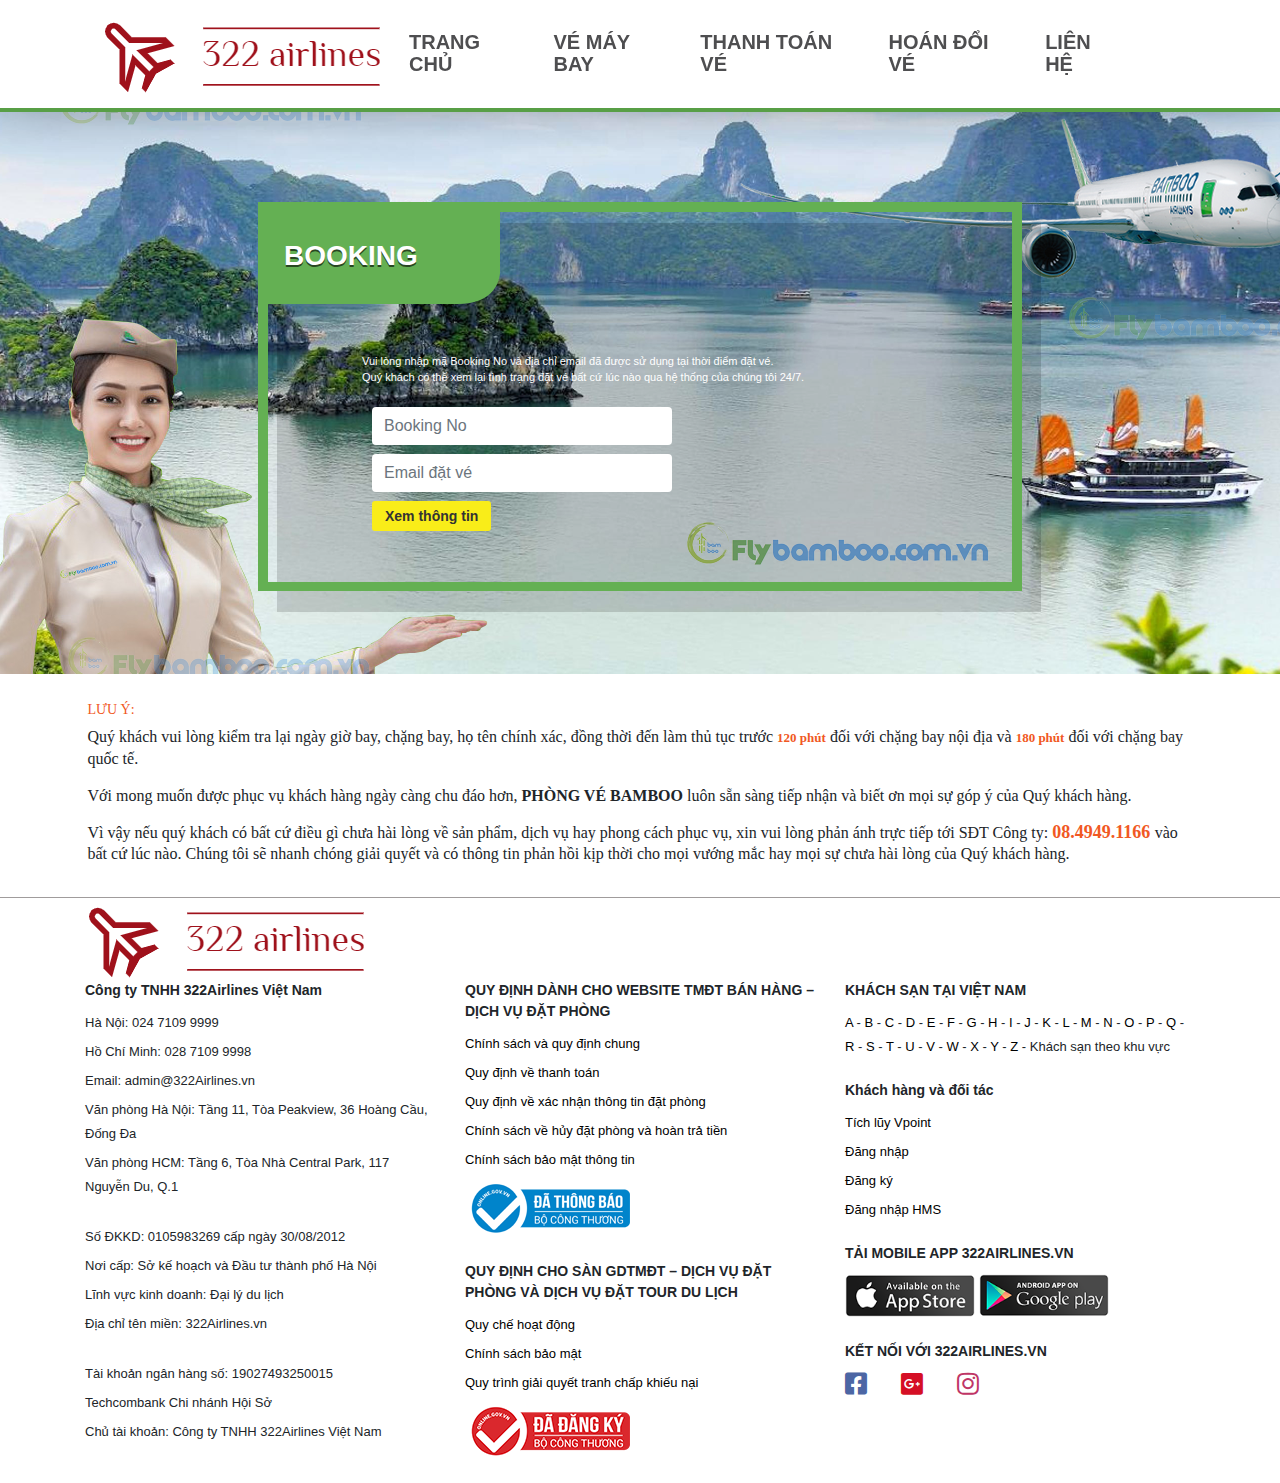
==== commit 5559e8ec: "hoang commit 25-11-2020" ====
--- a/pages/Hoan-Doi-Ve.html
+++ b/pages/Hoan-Doi-Ve.html
@@ -10,7 +10,7 @@
 	<meta charset="utf-8">
 	<meta http-equiv="X-UA-Compatible" content="IE=edge">
 	<meta name="viewport" content="width=device-width, initial-scale=1">
-	<title>Quản lý vé đã đặt | BambooAirways - Hơn cả một chuyến bay !</title>
+	<title>Quản lý vé đã đặt | 322 Airlines - Hơn cả một chuyến bay !</title>
 	<meta name="description"
 		content="Bamboo Airlines | Cung cấp vé máy Bay Nội địa - Bay Quốc tế giá phổ thông với dịch vụ 5*,  Bamboo Airways - Hơn cả một chuyến bay !" />
 	<meta name="keywords"
@@ -47,7 +47,7 @@
                                 <div class="col-md-12">
                                     <nav class="navbar navbar-light navbar-expand-xl">
                                         <a href="index.html" class="navbar-brand">
-                                            <img src="https://bambooairlines.com.vn/userupload/hinhanh/logo-bambooairlines.png" alt="">
+                                            <img src="../Asset/img/adada.png" alt="">
                                         </a>
                                         <button class="navbar-toggler" data-toggle="collapse" data-target="#main-nav">
                                                     <span class="navbar-toggler-icon"></span>
@@ -520,7 +520,7 @@
                 <div class="row">
                     <div class="col-md-12">
                         <a href="">
-                            <img src="https://bambooairlines.com.vn/userupload/hinhanh/logo-bambooairlines.png" alt="">
+                            <img src="../Asset/img/adada.png" alt="">
                         </a>
                     </div>
                 </div>
@@ -530,13 +530,13 @@
                 <div class="row">
                     <div class="col-md-4">
                 <div class="footer_topic">
-                   Công ty TNHH FlyBamboo Việt Nam
+                   Công ty TNHH 322Airlines Việt Nam
                 </div>
                 <div class="footer_content">
                     <ul>
                         <li>Hà Nội: 024 7109 9999</li>
                         <li>Hồ Chí Minh: 028 7109 9998</li>
-                        <li>Email: admin@FlyBamboo.vn</li>
+                        <li>Email: admin@322Airlines.vn</li>
                         <li>Văn phòng Hà Nội: Tầng 11, Tòa Peakview, 36 Hoàng Cầu, Đống Đa</li>
                        
                         <li>Văn phòng HCM: Tầng 6, Tòa Nhà Central Park, 117 Nguyễn Du, Q.1</li>
@@ -545,11 +545,11 @@
                         <li>Số ĐKKD: 0105983269 cấp ngày 30/08/2012</li>
                         <li>Nơi cấp: Sở kế hoạch và Đầu tư thành phố Hà Nội</li>
                         <li>Lĩnh vực kinh doanh: Đại lý du lịch</li>
-                        <li>Địa chỉ tên miền: FlyBamboo.vn</li>
+                        <li>Địa chỉ tên miền: 322Airlines.vn</li>
                         <br>
                         <li>Tài khoản ngân hàng số: 19027493250015</li>
                         <li>Techcombank Chi nhánh Hội Sở</li>
-                        <li>Chủ tài khoản: Công ty TNHH FlyBamboo Việt Nam</li>
+                        <li>Chủ tài khoản: Công ty TNHH 322Airlines Việt Nam</li>
                     </ul>
                 </div>
             </div>
@@ -605,14 +605,14 @@
                
                 
                 <div class="footer_topic text-uppercase">
-                    Tải Mobile app FlyBamboo.vn
+                    Tải Mobile app 322Airlines.vn
                 </div>
                 <div class="footer_content">
                     <a href=""><img  style="width: 130px" src="../Asset/img/btn-app-apple.png" alt=""></a>
                     <a href="" ><img  style="width: 130px" src="../Asset/img/btn-app-android.png" alt=""></a>
                 </div>
                 <div class="footer_topic text-uppercase mt-4">
-                   Kết nối với FlyBamboo.vn
+                   Kết nối với 322Airlines.vn
                 </div>
                 <div class="footer_content">
                     <a href=""><i style="font-size: 25px;margin-right: 30px;color: #4c66a4;" class="fab fa-facebook-square"></i></a>
--- a/Asset/css/style.css
+++ b/Asset/css/style.css
@@ -47,7 +47,7 @@
 /* ============================================CONTENT===================================== */
 
 #wp-find-flight {
-    background-image: url("https://bambooairlines.com.vn/BG-FLYBAMBOO.COM.VN.png");
+    background-image: url("/Asset/img/bg_col.png");
     background-position: center top;
     background-repeat: no-repeat;
     background-size: 1920px auto;
@@ -183,6 +183,30 @@
 
 
 /* End Flight Type */
+
+#loader {
+    border: 12px solid #f3f3f3;
+    border-radius: 50%;
+    border-top: 12px solid #444444;
+    width: 70px;
+    height: 70px;
+    animation: spin 1s linear infinite;
+}
+
+@keyframes spin {
+    100% {
+        transform: rotate(360deg);
+    }
+}
+
+.center {
+    position: absolute;
+    top: 0;
+    bottom: 0;
+    left: 0;
+    right: 0;
+    margin: auto;
+}
 
 
 /* search */
@@ -589,38 +613,47 @@
     height: 1000px; */
 }
 
+
 /*================================FOOTER==================================*/
-#wp-footer{
+
+#wp-footer {
     background-color: #fff;
     font-size: 14px;
     border-top: 1px solid #a09c9c;
 }
-#wp-footer ul li{
+
+#wp-footer ul li {
     text-transform: none;
     text-decoration: none;
     list-style: none;
     padding-bottom: 5px;
     font-size: 13px;
     line-height: 24px;
-
-}
+}
+
 #wp-footer ul {
     padding-left: 0px;
 }
-#wp-footer .footer_topic{
+
+#wp-footer .footer_topic {
     font-weight: 700;
     padding-bottom: 10px;
 }
-#wp-footer ul li a{
+
+#wp-footer ul li a {
     text-decoration: none;
     color: #000;
 }
-#wp-footer ul li a:hover{
-    color:#00adef;
-}
-.code button{
-        margin-bottom: 5px;
-        margin-left: 20px;
-}
-
-
+
+#wp-footer ul li a:hover {
+    color: #00adef;
+}
+
+.code button {
+    margin-bottom: 5px;
+    margin-left: 20px;
+}
+
+.fade {
+    opacity: 1 !important;
+}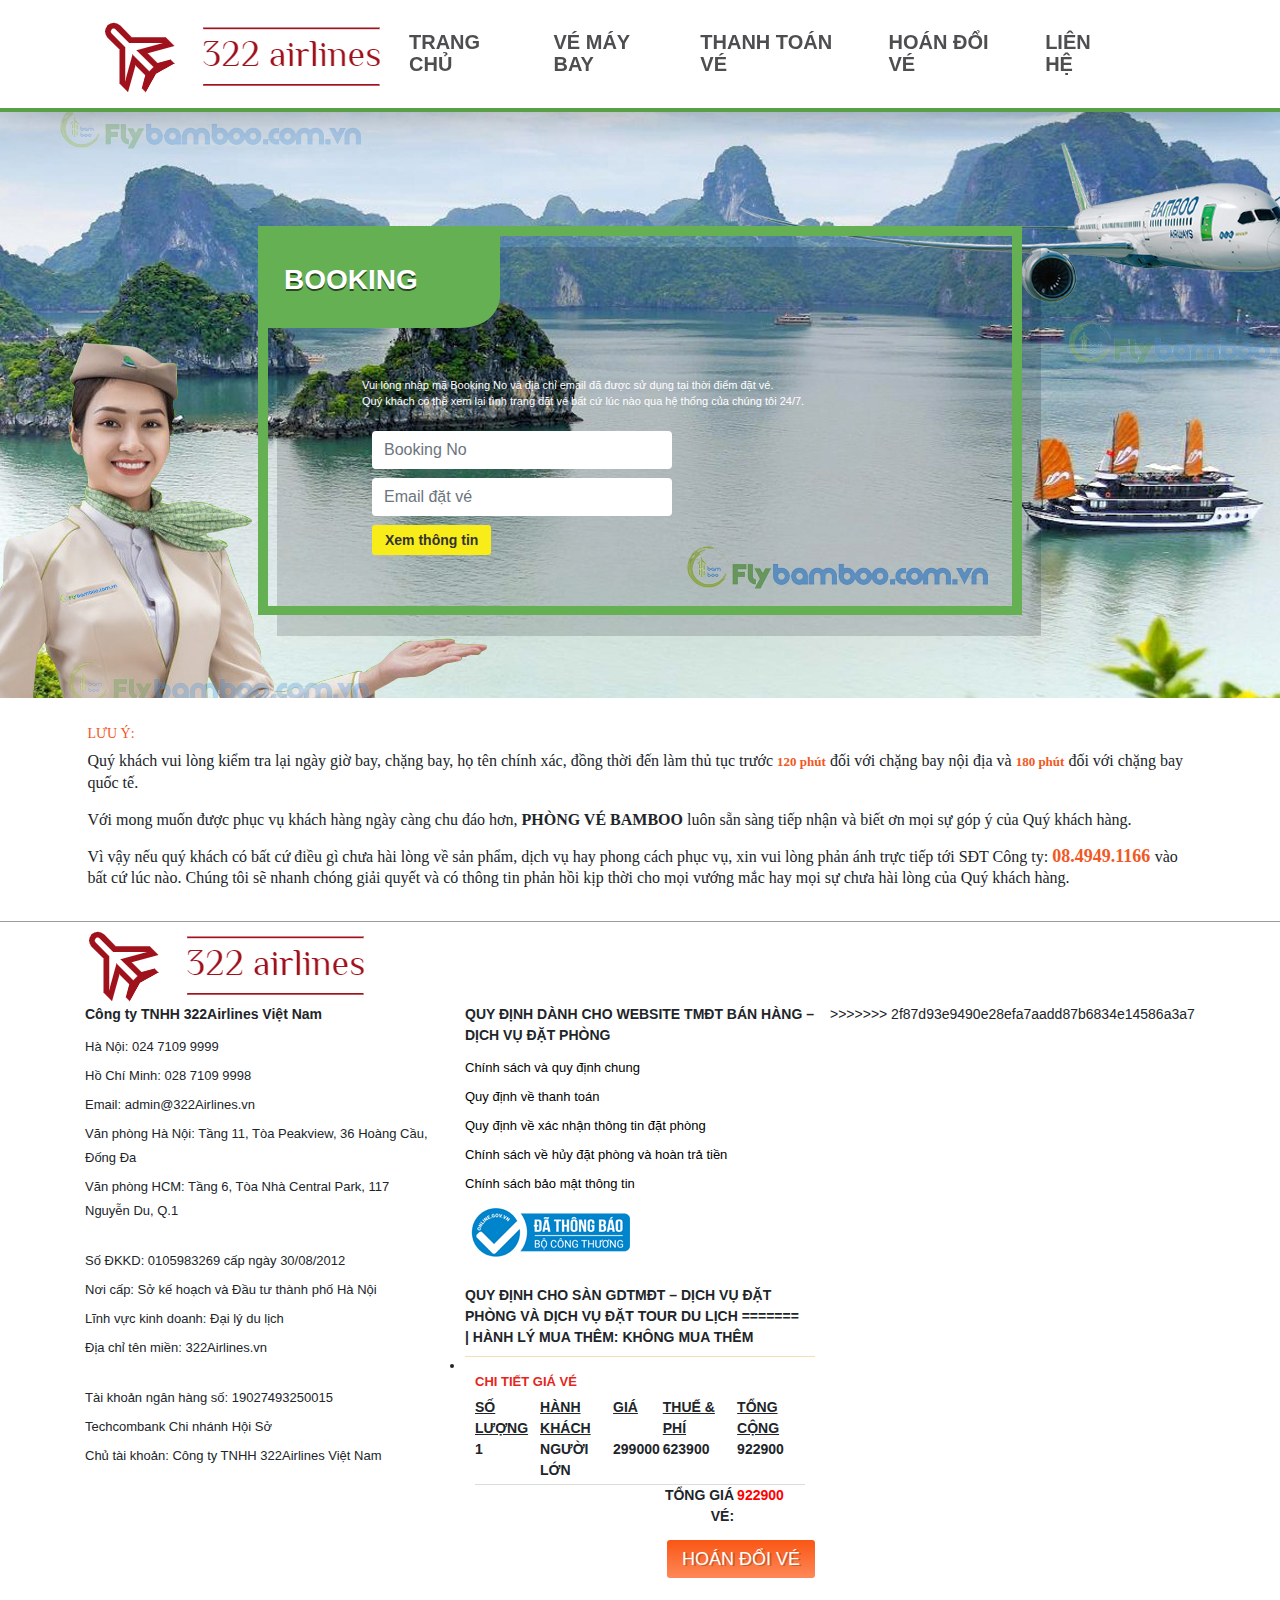
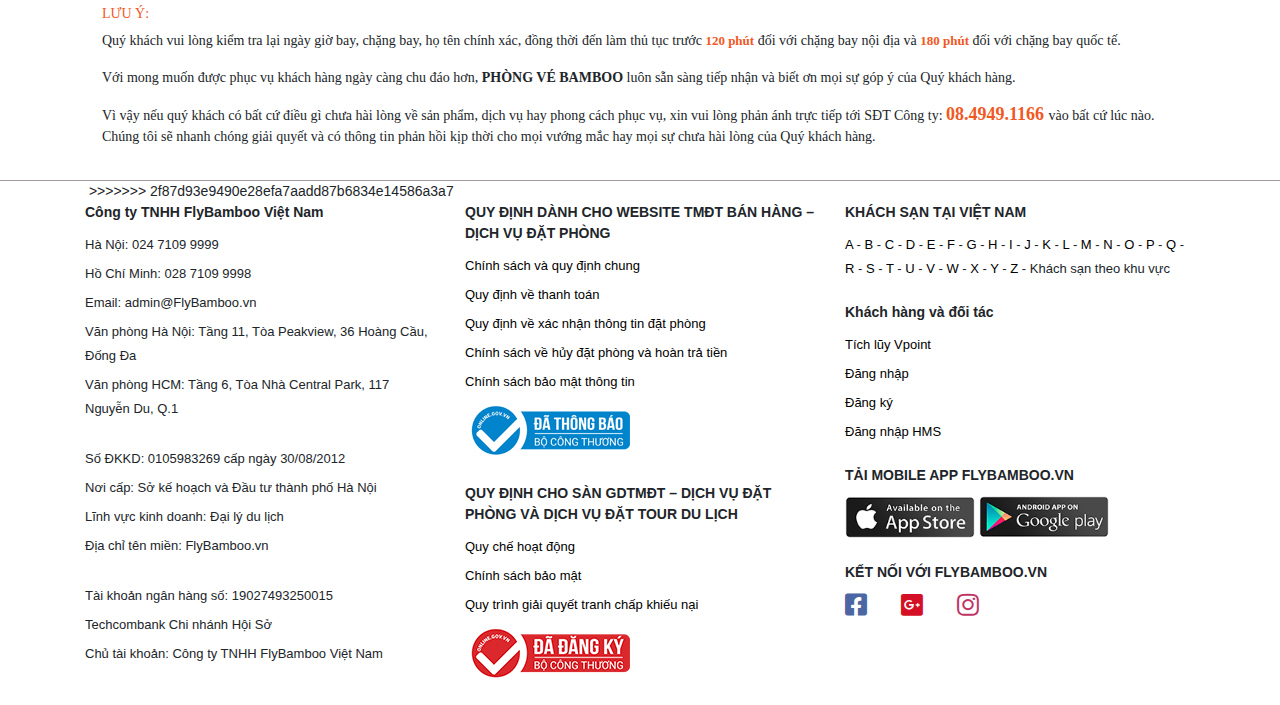
==== commit 08d476c4: "hoang update at 9h23m 25-11" ====
--- a/pages/Hoan-Doi-Ve.html
+++ b/pages/Hoan-Doi-Ve.html
@@ -3,9 +3,11 @@
 
 <!-- Mirrored from bambooairlines.com.vn/xem-lai-dat-ve by HTTrack Website Copier/3.x [XR&CO'2014], Mon, 16 Nov 2020 04:51:18 GMT -->
 <!-- Added by HTTrack -->
-<meta http-equiv="content-type" content="text/html;charset=UTF-8" /><!-- /Added by HTTrack -->
+<meta http-equiv="content-type" content="text/html;charset=UTF-8" />
+<!-- /Added by HTTrack -->
 
 <head>
+<<<<<<< HEAD
 	<base />
 	<meta charset="utf-8">
 	<meta http-equiv="X-UA-Compatible" content="IE=edge">
@@ -22,10 +24,26 @@
 	<link rel="stylesheet" href="../Asset/css/style.css">
 	<link rel="stylesheet" href="../lib/Fontawesome/css/all.css">
 	<link rel="stylesheet" href="../lib/bootstrap-4.5.0-dist/css/bootstrap.css">
+=======
+    <base />
+    <meta charset="utf-8">
+    <meta http-equiv="X-UA-Compatible" content="IE=edge">
+    <meta name="viewport" content="width=device-width, initial-scale=1">
+    <title>Quản lý vé đã đặt | BambooAirways - Hơn cả một chuyến bay !</title>
+    <meta name="description" content="Bamboo Airlines | Cung cấp vé máy Bay Nội địa - Bay Quốc tế giá phổ thông với dịch vụ 5*,  Bamboo Airways - Hơn cả một chuyến bay !" />
+    <meta name="keywords" content="bamboo airlines,Vé máy bay bamboo, Bamboo Airways, bamboo air, bamboo, bambo, bamboo airways, bamboo airway" />
+    <link rel="stylesheet" href="../Asset/css/global.css">
+
+    <link href="../N.A/themes/vietnam/css/style_.css" rel="stylesheet">
+    <link href="../N.A/themes/vietnam/css/style2.css" rel="stylesheet">
+    <link rel="stylesheet" href="../Asset/css/style.css">
+    <link rel="stylesheet" href="../lib/Fontawesome/css/all.css">
+    <link rel="stylesheet" href="../lib/bootstrap-4.5.0-dist/css/bootstrap.css">
+>>>>>>> 2f87d93e9490e28efa7aadd87b6834e14586a3a7
     <script src="../lib/bootstrap-4.5.0-dist/js/jquery 3.5.0.js"></script>
     <script src="../lib/bootstrap-4.5.0-dist/js/popper.min.js"></script>
     <script src="../lib/bootstrap-4.5.0-dist/js/bootstrap.js"></script>
-	<!-- <link href="javascript/datatables/jquery.dataTables.min.css" rel="stylesheet">
+    <!-- <link href="javascript/datatables/jquery.dataTables.min.css" rel="stylesheet">
 	<link rel="stylesheet" href="themes/vietnam/js/uniform/themes/default/css/uniform.default.css" media="screen" />
 	<script src="javascript/accounting.min.js"></script>
 	<script src="javascript/jquery.min.js"></script>
@@ -33,11 +51,12 @@
 	<script src="javascript/smoke.min.js"></script>
 	<link rel="stylesheet" href="themes/vietnam/css/font-awesome.min.css"> -->
 
-	<meta name="google-site-verification" content="" />
+    <meta name="google-site-verification" content="" />
 
 </head>
 
 <body>
+<<<<<<< HEAD
 	<div id="header">
             <div id="login-header">
                 <div class="" id="wp-menu-header">
@@ -50,236 +69,239 @@
                                             <img src="../Asset/img/adada.png" alt="">
                                         </a>
                                         <button class="navbar-toggler" data-toggle="collapse" data-target="#main-nav">
+=======
+    <div id="loader" class="center"></div>
+    <div id="header">
+        <div id="login-header">
+            <div class="" id="wp-menu-header">
+                <div class="" id="menu-header">
+                    <div class="container">
+                        <div class="row">
+                            <div class="col-md-12">
+                                <nav class="navbar navbar-light navbar-expand-xl">
+                                    <a href="index.html" class="navbar-brand">
+                                        <img src="https://bambooairlines.com.vn/userupload/hinhanh/logo-bambooairlines.png" alt="">
+                                    </a>
+                                    <button class="navbar-toggler" data-toggle="collapse" data-target="#main-nav">
+>>>>>>> 2f87d93e9490e28efa7aadd87b6834e14586a3a7
                                                     <span class="navbar-toggler-icon"></span>
                                                 </button>
-                                        <div class="collapse navbar-collapse" id="main-nav">
-                                            <ul class="navbar-nav mr-auto" style="width: 740px;">
-                                                <li class="nav-item">
-                                                    <a href="Index.html" class="nav-link">Trang chủ</a>
-                                                </li>
-                                                <li class="nav-item">
-                                                    <a href="timkiem.html" class="nav-link">Vé máy bay</a>
-                                                </li>
-                                                <li class="nav-item">
-                                                    <a href="payment.html" class="nav-link">Thanh toán vé</a>
-                                                </li>
-                                                <li class="nav-item">
-                                                    <a href="Hoan-Doi-Ve.html" class="nav-link">Hoán đổi vé</a>
-                                                </li>
-                                                <li class="nav-item">
-                                                    <a href="" class="nav-link">Liên hệ</a>
-                                                </li>
-                                            </ul>
-                                        </div>
-                                    </nav>
-                                </div>
+                                    <div class="collapse navbar-collapse" id="main-nav">
+                                        <ul class="navbar-nav mr-auto" style="width: 740px;">
+                                            <li class="nav-item">
+                                                <a href="Index.html" class="nav-link">Trang chủ</a>
+                                            </li>
+                                            <li class="nav-item">
+                                                <a href="timkiem.html" class="nav-link">Vé máy bay</a>
+                                            </li>
+                                            <li class="nav-item">
+                                                <a href="payment.html" class="nav-link">Thanh toán vé</a>
+                                            </li>
+                                            <li class="nav-item">
+                                                <a href="Hoan-Doi-Ve.html" class="nav-link">Hoán đổi vé</a>
+                                            </li>
+                                            <li class="nav-item">
+                                                <a href="" class="nav-link">Liên hệ</a>
+                                            </li>
+                                        </ul>
+                                    </div>
+                                </nav>
                             </div>
                         </div>
-
-                    </div>
+                    </div>
+
                 </div>
             </div>
         </div>
-	<div id="app content">
-		<div class="userb" id="main-content">
-			<div class="clear"></div>
-			<div class="_3f4zZ">
-				<div class="_3He7w">
-					<div class="sexZS">
-						<h1>Booking</h1>
-
-						<div id="content_main" style="overflow: auto;">
-
-							<div class=" "
-								style="overflow: auto; border: 0px solid rgb(220, 230, 239); background: transparent none repeat scroll 0% 0%; padding: 72px 78px 7px;">
-								<div class="wrap">
-									<div class="main-container center-block" style="">
-										<div class="">
-											<div id="login" role="form">
-												<div style="margin: 0px; font-size: 11px; color: white;"
-													class="">
-													Vui lòng nhập mã Booking No và địa chỉ email đã được sử dụng tại
-													thời điểm đặt vé. <br>
-													Quý khách có thể xem lại tình trạng đặt vé bất cứ lúc nào qua hệ
-													thống của chúng tôi 24/7.
-												</div>
-												<div class="blockwhite">
-
-													<div class="row">
-														<div class="col-sm-6" style=" float: left;">
-															<form id="check-order-form" class="form-horizontal"
-																role="form" method="POST">
-																<table class="table1 table-hover">
-
-																	<tr>
-																		<td><input type="text" value="" id="order_code"
-																				name="order_code"
-																				placeholder="Booking No"
-																				class="input-validation-error form-control">
-																		</td>
-																	</tr>
-																	<tr></tr>
-
-																	<tr>
-																		<td><input type="text" value="" id="order_email"
-																				name="order_email"
-																				placeholder="Email đặt vé"
-																				class="input-validation-error form-control">
-																		</td>
-																	</tr>
-																	<tr></tr>
-																</table>
-
-																<p>
-																	<input value="Xem thông tin" class="common-button5"
-																		style="float: left;" type="submit" id="watch">
-																</p>
-															</form>
-														</div>
-														<div class="col-sm-6" style="float: right; ">
-															<div style="float: right;">
-																<form
-																	action="https://bambooairlines.com.vn/order/thankyou/"
-																	class="MyElementD hidden" method="POST" id="">
-																	<input type="submit" value="Thanh toán trực tuyến"
-																		class="common-button5" name="thanhtoan">
-																</form>
-
-															</div>
-														</div>
-													</div><br>
-												</div>
-												<!-- <div id="content">
+    </div>
+    <div id="app content">
+        <div class="userb" id="main-content">
+            <div class="clear"></div>
+            <div class="_3f4zZ">
+                <div class="_3He7w">
+                    <div class="sexZS">
+                        <h1>Booking</h1>
+
+                        <div id="content_main" style="overflow: auto;">
+
+                            <div class=" " style="overflow: auto; border: 0px solid rgb(220, 230, 239); background: transparent none repeat scroll 0% 0%; padding: 72px 78px 7px;">
+                                <div class="wrap">
+                                    <div class="main-container center-block" style="">
+                                        <div class="">
+                                            <div id="login" role="form">
+                                                <div style="margin: 0px; font-size: 11px; color: white;" class="">
+                                                    Vui lòng nhập mã Booking No và địa chỉ email đã được sử dụng tại thời điểm đặt vé. <br> Quý khách có thể xem lại tình trạng đặt vé bất cứ lúc nào qua hệ thống của chúng tôi 24/7.
+                                                </div>
+                                                <div class="blockwhite">
+
+                                                    <div class="row">
+                                                        <div class="col-sm-6" style=" float: left;">
+                                                            <form id="check-order-form" class="form-horizontal" role="form" method="POST">
+                                                                <table class="table1 table-hover">
+
+                                                                    <tr>
+                                                                        <td><input type="text" value="" id="order_code" name="order_code" placeholder="Booking No" class="input-validation-error form-control">
+                                                                        </td>
+                                                                    </tr>
+                                                                    <tr></tr>
+
+                                                                    <tr>
+                                                                        <td><input type="text" value="" id="order_email" name="order_email" placeholder="Email đặt vé" class="input-validation-error form-control">
+                                                                        </td>
+                                                                    </tr>
+                                                                    <tr></tr>
+                                                                </table>
+
+                                                                <p>
+                                                                    <input value="Xem thông tin" class="common-button5" style="float: left;" type="submit" id="watch">
+                                                                </p>
+                                                            </form>
+                                                        </div>
+                                                        <div class="col-sm-6" style="float: right; ">
+                                                            <div style="float: right;">
+                                                                <form action="https://bambooairlines.com.vn/order/thankyou/" class="MyElementD hidden" method="POST" id="">
+                                                                    <input type="submit" value="Thanh toán trực tuyến" class="common-button5" name="thanhtoan">
+                                                                </form>
+
+                                                            </div>
+                                                        </div>
+                                                    </div><br>
+                                                </div>
+                                                <!-- <div id="content">
 													<div id="wrap2">
 													</div>
 												</div> -->
-											</div>
-										</div>
-
-
-									</div>
-								</div>
-								<!--/.wrap-->
-							</div>
-							<!--/.row-->
-						</div>
-					</div>
-				</div>
-			</div>
-			<style>
-				.list1.list-border>li {
-					font-weight: normal;
-					line-height: 25px;
-				}
-
-				.common-button5 {
-					background: #f9ed19 none repeat scroll 0 0;
-					border: 0 none;
-					border-radius: 3px;
-					color: #333;
-					float: right;
-					font-size: 14px;
-					font-weight: bold;
-					line-height: 28px;
-					margin-top: 3px;
-					padding: 1px 13px;
-				}
-			</style>
-			<div class="clear"></div>
-			<div id="content" style="margin: 0px auto; min-height: auto; width: 1139px;">
-				<!-- Ẩn -->
-				<div id="wrap3" style=" background: transparent none repeat scroll 0 0;border-radius: 18px;margin: 0 auto;min-height: auto;padding: 17px;position: relative;">
-					<div class=" ">
-						<table class="table1">
-							<tbody><tr>
-								<td width="50%">
-									<h4 class="head-title2">Thông tin người mua</h4>
-									<ul class="list1 list-border">
-										<li><strong>Họ &amp; Tên:</strong> <span>Nhu Ngoc Anh</span> </li>
-										<li><strong>Điện thoại:</strong> <span>0386137143</span> </li>
-										<li><strong>Email:</strong> <span>ngocanh@gmail.om</span> </li>
-										<li><strong>Địa chỉ:</strong> <span>Thai Nguyen</span> </li>
-									</ul>               
-								</td>
-								<td>
-									<h4 class="head-title2">Thông tin đơn hàng</h4>
-									<ul class="list1 list-border">
-										<li><strong>Booking No:</strong> <a href="https://bambooairlines.com.vn/order/manager?order_code=BB704200&amp;order_email=">ABCD1234</a>(Chờ xác nhận)</li>
-										<li><strong>Tổng tiền:</strong> <span class="currency">922900</span></li>                
-										<li><strong>Ngày:</strong> 16/11/2020</li>
-										<li><strong>Ghi chú:</strong> <pre><span></span></pre> </li>
-										 
-									</ul>
-								</td>
-									</tr>		
-									<tr>
-										<td colspan="2">
-											<ul class="list1 list-border" style="border-top: 1px solid rgb(204, 204, 204);">
-											<li><strong>Phương thức thanh toán:</strong> Thanh toán tại phòng vé</li>
-											</ul>               
-										</td> 
-									</tr>
-							</tbody>
-						</table>
-						<hr style="width: 100%; height: 27px;">
-							<div>	
-							<div class="cpl-route-info" style="font-size: 13px; font-weight: bold; line-height: 35px;">Chuyến bay Chiều đi <span class="info"></span>
-								<div style="float: right;"> Hãng hàng không:
-								<span class="info" style=" color: red; ">BamBooAirWays</span>
-								</div>
-							</div>
-							<h4 style="background-color: #009fdb;color: #fff;font-size: 18px;font-weight: bold;"><span style="background-color: #fdc400;display: block;padding: 5px 20px;width: 47%; color: #333;">Thông tin hành trình</span>
-							</h4>
-							<table class="confirm-booking-flight-info" style="width: 100%; margin-bottom: 5px; background: #f3f9fd none repeat scroll 0 0; color: #333; text-align: left;">
-								<tbody>
-									<tr style="text-align: center;">
-										<td style="width: 25%; vertical-align: bottom;" valign="bottom">Từ:  <span class="info2">TP Hồ Chí Minh</span> </td>
-										<td style="width: 25%; vertical-align: bottom;" valign="bottom">Đến: <span class="info2">Hà Nội</span> </td>
-										<td style="width: 25%; vertical-align: bottom;" valign="bottom">Chuyến bay</td>
-										<td style="width: 25%; vertical-align: bottom;" valign="bottom">Hạng đặt chỗ</td>
-									</tr>
-									<tr style="text-align: center; background-color: transparent; color: #fe5815;" class="info">
-										<td><strong>20:10 - 16/11/2020</strong></td>
-										<td><strong>22:20 - 16/11/2020</strong></td>
-										<td><strong>QH282 - Thời gian: <strong>2 giờ 10 phút</strong></strong></td>
-										<td><strong>ECONOMYSAVER</strong></td>
-									</tr>
-								</tbody>
-							</table>
-							<style>
-							.confirm-booking-flight-info td {
-							  font-size: 13px;
-							  height: 25px;
-							  padding: 7px;
-							  text-align: left;
-							  vertical-align: top;
-							}
-					        .ccv-info-cus > li {
-					        float: left;
-					        line-height: 27px;
-					        width: 30%;
-					        }
-							</style>
-							<table class="confirm-booking-flight-info" style="width: 100%; margin-bottom: 5px; background: #f3f9fd none repeat scroll 0 0; color: #333; text-align: left;">
-								<tbody>
-									<tr style="text-align: center;">
-										<td style="background: #fdc400 none repeat scroll 0 0; color: #333; font-size: 17px;padding-left: 22px;vertical-align: top;width: 25%;" valign="top">Thông tin Hành khách</td>
-										<td style="width: 75%; vertical-align: top;" valign="top">
-					                        <ul class="ccv-info-cus">
-												
-												<li>
-													<label class="cpnl-label">
+                                            </div>
+                                        </div>
+
+
+                                    </div>
+                                </div>
+                                <!--/.wrap-->
+                            </div>
+                            <!--/.row-->
+                        </div>
+                    </div>
+                </div>
+            </div>
+            <style>
+                .list1.list-border>li {
+                    font-weight: normal;
+                    line-height: 25px;
+                }
+                
+                .common-button5 {
+                    background: #f9ed19 none repeat scroll 0 0;
+                    border: 0 none;
+                    border-radius: 3px;
+                    color: #333;
+                    float: right;
+                    font-size: 14px;
+                    font-weight: bold;
+                    line-height: 28px;
+                    margin-top: 3px;
+                    padding: 1px 13px;
+                }
+            </style>
+            <div class="clear"></div>
+            <div id="content" style="margin: 0px auto; min-height: auto; width: 1139px;">
+                <!-- Ẩn -->
+                <div id="wrap3" style=" background: transparent none repeat scroll 0 0;border-radius: 18px;margin: 0 auto;min-height: auto;padding: 17px;position: relative;">
+                    <div class=" ">
+                        <table class="table1">
+                            <tbody>
+                                <tr>
+                                    <td width="50%">
+                                        <h4 class="head-title2">Thông tin người mua</h4>
+                                        <ul class="list1 list-border">
+                                            <li><strong>Họ &amp; Tên:</strong> <span>Nhu Ngoc Anh</span> </li>
+                                            <li><strong>Điện thoại:</strong> <span>0386137143</span> </li>
+                                            <li><strong>Email:</strong> <span>ngocanh@gmail.om</span> </li>
+                                            <li><strong>Địa chỉ:</strong> <span>Thai Nguyen</span> </li>
+                                        </ul>
+                                    </td>
+                                    <td>
+                                        <h4 class="head-title2">Thông tin đơn hàng</h4>
+                                        <ul class="list1 list-border">
+                                            <li><strong>Booking No:</strong> <a href="https://bambooairlines.com.vn/order/manager?order_code=BB704200&amp;order_email=">ABCD1234</a>(Chờ xác nhận)</li>
+                                            <li><strong>Tổng tiền:</strong> <span class="currency">922900</span></li>
+                                            <li><strong>Ngày:</strong> 16/11/2020</li>
+                                            <li><strong>Ghi chú:</strong> <pre><span></span></pre> </li>
+
+                                        </ul>
+                                    </td>
+                                </tr>
+                                <tr>
+                                    <td colspan="2">
+                                        <ul class="list1 list-border" style="border-top: 1px solid rgb(204, 204, 204);">
+                                            <li><strong>Phương thức thanh toán:</strong> Thanh toán tại phòng vé</li>
+                                        </ul>
+                                    </td>
+                                </tr>
+                            </tbody>
+                        </table>
+                        <hr style="width: 100%; height: 27px;">
+                        <div>
+                            <div class="cpl-route-info" style="font-size: 13px; font-weight: bold; line-height: 35px;">Chuyến bay Chiều đi <span class="info"></span>
+                                <div style="float: right;"> Hãng hàng không:
+                                    <span class="info" style=" color: red; ">BamBooAirWays</span>
+                                </div>
+                            </div>
+                            <h4 style="background-color: #009fdb;color: #fff;font-size: 18px;font-weight: bold;"><span style="background-color: #fdc400;display: block;padding: 5px 20px;width: 47%; color: #333;">Thông tin hành trình</span>
+                            </h4>
+                            <table class="confirm-booking-flight-info" style="width: 100%; margin-bottom: 5px; background: #f3f9fd none repeat scroll 0 0; color: #333; text-align: left;">
+                                <tbody>
+                                    <tr style="text-align: center;">
+                                        <td style="width: 25%; vertical-align: bottom;" valign="bottom">Từ: <span class="info2">TP Hồ Chí Minh</span> </td>
+                                        <td style="width: 25%; vertical-align: bottom;" valign="bottom">Đến: <span class="info2">Hà Nội</span> </td>
+                                        <td style="width: 25%; vertical-align: bottom;" valign="bottom">Chuyến bay</td>
+                                        <td style="width: 25%; vertical-align: bottom;" valign="bottom">Hạng đặt chỗ</td>
+                                    </tr>
+                                    <tr style="text-align: center; background-color: transparent; color: #fe5815;" class="info">
+                                        <td><strong>20:10 - 16/11/2020</strong></td>
+                                        <td><strong>22:20 - 16/11/2020</strong></td>
+                                        <td><strong>QH282 - Thời gian: <strong>2 giờ 10 phút</strong></strong>
+                                        </td>
+                                        <td><strong>ECONOMYSAVER</strong></td>
+                                    </tr>
+                                </tbody>
+                            </table>
+                            <style>
+                                .confirm-booking-flight-info td {
+                                    font-size: 13px;
+                                    height: 25px;
+                                    padding: 7px;
+                                    text-align: left;
+                                    vertical-align: top;
+                                }
+                                
+                                .ccv-info-cus>li {
+                                    float: left;
+                                    line-height: 27px;
+                                    width: 30%;
+                                }
+                            </style>
+                            <table class="confirm-booking-flight-info" style="width: 100%; margin-bottom: 5px; background: #f3f9fd none repeat scroll 0 0; color: #333; text-align: left;">
+                                <tbody>
+                                    <tr style="text-align: center;">
+                                        <td style="background: #fdc400 none repeat scroll 0 0; color: #333; font-size: 17px;padding-left: 22px;vertical-align: top;width: 25%;" valign="top">Thông tin Hành khách</td>
+                                        <td style="width: 75%; vertical-align: top;" valign="top">
+                                            <ul class="ccv-info-cus">
+
+                                                <li>
+                                                    <label class="cpnl-label">
 													<span>Bà:</span>
 													</label>
-													<label class="cpnl-value"><b>NHU NGOC ANH</b></label>
-													<p>--/--/----</p>
-													<p class="res-code">Mã đặt chỗ: ABCD1234</p>
-												</li>	
-												
-												<li style="width: 60%;">
-													<label class="cpnl-label">
+                                                    <label class="cpnl-value"><b>NHU NGOC ANH</b></label>
+                                                    <p>--/--/----</p>
+                                                    <p class="res-code">Mã đặt chỗ: ABCD1234</p>
+                                                </li>
+
+                                                <li style="width: 60%;">
+                                                    <label class="cpnl-label">
 													<span>| <u style="color: #589f46;text-decoration: none;">ECONOMYSAVER</u>: 7kg xách tay miễn cước</span>
 													</label> <br>
+<<<<<<< HEAD
 													<label class="cpnl-value"> | Hành lý mua thêm: Không mua thêm </label>  
 												</li>
 												
@@ -569,41 +591,82 @@
                 </div>
                  <div class="footer_topic text-uppercase">
                    Quy định cho sàn GDTMĐT – Dịch vụ đặt phòng và dịch vụ đặt tour du lịch
-                </div>
-                <div class="footer_content">
-                    <ul>
-                        <li><a href="">Quy chế hoạt động</a></li>
-                        <li><a href="">Chính sách bảo mật</a></li>
-                        <li><a href="">Quy trình giải quyết tranh chấp khiếu nại</a></li>
-                       
-                        <li><a href=""><img src="../Asset/img/logo-congthuong-w165.png" alt=""></a></li>
-                    </ul>
+=======
+                                                    <label class="cpnl-value"> | Hành lý mua thêm: Không mua thêm </label>
+                                                </li>
+
+
+                                                <li style="width: 100%; height: 1px; background: wheat none repeat scroll 0% 0%;">
+                                                </li>
+
+                                            </ul>
+                                        </td>
+                                    </tr>
+                                </tbody>
+                            </table>
+                            <div style="background: window none repeat scroll 0% 0%; padding: 10px;">
+                                <h4 class="head-title2" style="color: #e52620; font-size: 13px;  margin: 7px 0;"> Chi tiết Giá vé </h4>
+                                <table class="table1">
+                                    <thead>
+                                        <tr>
+                                            <th>Số lượng</th>
+                                            <th>Hành khách</th>
+                                            <th>Giá</th>
+                                            <th>Thuế &amp; Phí</th>
+                                            <th>Tổng cộng</th>
+                                        </tr>
+                                    </thead>
+                                    <tbody>
+                                        <tr>
+                                            <td>1</td>
+                                            <td>Người lớn</td>
+                                            <td><span class="currency">299000</span></td>
+                                            <td><span class="currency">623900</span></td>
+                                            <td><span class="currency">922900</span></td>
+                                        </tr>
+                                        <tr style="border-top: 1px solid gainsboro;">
+                                            <td colspan="3"> </td>
+                                            <td style="text-align: right;"><b class="total"> Tổng giá vé: </b> </td>
+                                            <td><strong><span class="currency" style="color: red;">922900</span></strong></td>
+                                        </tr>
+                                    </tbody>
+                                </table>
+                            </div>
+                            <form id="g4g" method="POST" class="" action="timkiem.html">
+                                <input name="thanhtoan" class="common-button" type="submit" value="HOÁN ĐỔI VÉ">
+                            </form>
+                        </div>
+                        <br>
+                    </div>
+>>>>>>> 2f87d93e9490e28efa7aadd87b6834e14586a3a7
+                </div>
+                <!-- HẾT ẨN -->
+                <div id="wrap2" style=" background: transparent none repeat scroll 0 0;border-radius: 18px;margin: 0 auto;min-height: auto;padding: 17px;position: relative;">
+                    <hr>
+                    <div style="font-family: tahoma;">
+                        <h3 class="confirm_title" style="font-size: 14px; line-height: normal;  color: #f15823;">LƯU Ý:</h3>
+                        <p style="line-height: 21px;">Quý khách vui lòng kiểm tra lại ngày giờ bay, chặng bay, họ tên chính xác, đồng thời đến làm thủ tục trước <strong style="font-size: 13px; color: #f15823;">120 phút</strong> đối với chặng bay nội địa và <strong style="font-size: 13px; color: #f15823;">180 phút</strong>                            đối với chặng bay quốc tế.</p>
+                    </div>
+                    <div style="font-family: tahoma;">
+                        <p style="line-height: 21px;">
+                            Với mong muốn được phục vụ khách hàng ngày càng chu đáo hơn, <strong>PHÒNG VÉ BAMBOO </strong> luôn sẵn sàng tiếp nhận và biết ơn mọi sự góp ý của Quý khách hàng.
+                        </p>
+                        <p style="line-height: 21px;">
+                            Vì vậy nếu quý khách có bất cứ điều gì chưa hài lòng về sản phẩm, dịch vụ hay phong cách phục vụ, xin vui lòng phản ánh trực tiếp tới SĐT Công ty: <strong style="font-size: 18px; color: #f15823;"> 08.4949.1166 </strong> vào
+                            bất cứ lúc nào. Chúng tôi sẽ nhanh chóng giải quyết và có thông tin phản hồi kịp thời cho mọi vướng mắc hay mọi sự chưa hài lòng của Quý khách hàng.
+                        </p>
+                    </div>
                 </div>
             </div>
-            <div class="col-md-4">
-                <div class="footer_topic text-uppercase">
-                    Khách sạn tại Việt Nam
-                </div>
-                <div class="footer_content">
-                    <ul>
-                        <li><a href="">A</a> - <a href="">B</a> - <a href="">C</a> - <a href="">D</a> - <a href="">E</a> - <a href="">F</a> - <a href="">G</a> - <a href="">H</a> - <a href="">I</a> - <a href="">J</a> - <a href="">K</a> - <a href="">L</a> - <a href="">M</a> - <a href="">N</a> - <a href="">O</a> - <a href="">P</a> - <a href="">Q</a> - <a href="">R</a> - <a href="">S</a> - <a href="">T</a> - <a href="">U</a> - <a href="">V</a> - <a href="">W</a> - <a href="">X</a> - <a href="">Y</a> - <a href="">Z</a> - Khách sạn theo khu vực</li>
-                        
-                    </ul>
-                </div>
-                <div class="footer_topic">
-                    Khách hàng và đối tác
-                </div>
-                <div class="footer_content">
-                    <ul>
-                        
-                        <li><a href="">Tích lũy Vpoint</a></li>
-                        <li><a href="">Đăng nhập</a></li>
-                        <li><a href="">Đăng ký</a></li>
-                         <li><a href="">Đăng nhập HMS</a></li>
-                    </ul>
-                </div>
-               
-                
+            <style>
+                .table1 tr td {
+                    font-weight: bold;
+                    line-height: 21px;
+                    padding: 0 3px 3px 0;
+                    vertical-align: top;
+                }
+                
+<<<<<<< HEAD
                 <div class="footer_topic text-uppercase">
                     Tải Mobile app 322Airlines.vn
                 </div>
@@ -613,43 +676,309 @@
                 </div>
                 <div class="footer_topic text-uppercase mt-4">
                    Kết nối với 322Airlines.vn
-                </div>
-                <div class="footer_content">
-                    <a href=""><i style="font-size: 25px;margin-right: 30px;color: #4c66a4;" class="fab fa-facebook-square"></i></a>
-                    <a href=""><i  style="font-size: 25px;margin-right: 30px;color: #D50F25;" class="fab fa-google-plus-square"></i></a>
-                    <a href=""><i style="font-size: 25px;margin-right: 30px;color: #bf3566;" class="fab fa-instagram"></i></a>
-                </div>
-                <div class="footer_content">
-                    <a href=""><img src="" alt=""></a>
-                    <a href=""><img src="" alt=""></a>
+=======
+                .table1.table-hover tr:hover {
+                    background: rgba(0, 0, 0, 0) none repeat scroll 0 0;
+                }
+                
+                .thongbaorev {
+                    color: #e51f20;
+                    font-style: italic;
+                    font-size: 18px;
+                    font-weight: bold;
+                }
+                
+                hr {
+                    border: 0 solid rgb(128, 128, 128);
+                    color: rgb(128, 128, 128);
+                    height: 1px;
+                    margin: 5px 8px;
+                }
+                
+                .paumentresults.go-payment-list {
+                    position: relative;
+                }
+                
+                .methods-headerdis {
+                    background: rgba(128, 128, 128, 0.19) none repeat scroll 0 0;
+                    border-radius: 4px;
+                    height: 63px;
+                    position: absolute;
+                    top: 0;
+                    width: 100%;
+                }
+                
+                #wrap3 {
+                    display: none;
+                }
+            </style>
+
+
+
+            <style>
+                .col-md-3.no-padding-left {
+                    padding-left: 0;
+                }
+                
+                .col-xs-9.no-padding-right {
+                    padding-right: 0;
+                }
+                
+                .contentxe {
+                    border-top: 1px solid #cdcdcd;
+                    padding: 5px 12px;
+                }
+                
+                .contentxec {
+                    padding: 0 10px;
+                }
+                
+                .contentxe .row {
+                    margin: 0;
+                    padding: 0;
+                }
+                
+                .contentxe .row .col-lg-1,
+                .contentxe .row .col-lg-10,
+                .contentxe .row .col-lg-11,
+                .contentxe .row .col-lg-12,
+                .contentxe .row .col-lg-2,
+                .contentxe .row .col-lg-3,
+                .contentxe .row .col-lg-4,
+                .contentxe .row .col-lg-5,
+                .contentxe .row .col-lg-6,
+                .contentxe .row .col-lg-7,
+                .contentxe .row .col-lg-8,
+                .contentxe .row .col-lg-9,
+                .contentxe .row .col-md-1,
+                .contentxe .row .col-md-10,
+                .contentxe .row .col-md-11,
+                .contentxe .row .col-md-12,
+                .contentxe .row .col-md-2,
+                .contentxe .row .col-md-3,
+                .contentxe .row .col-md-4,
+                .contentxe .row .col-md-5,
+                .contentxe .row .col-md-6,
+                .contentxe .row .col-md-7,
+                .contentxe .row .col-md-8,
+                .contentxe .row .col-md-9,
+                .contentxe .row .col-sm-1,
+                .contentxe .row .col-sm-10,
+                .contentxe .row .col-sm-11,
+                .contentxe .row .col-sm-12,
+                .contentxe .row .col-sm-2,
+                .contentxe .row .col-sm-3,
+                .contentxe .row .col-sm-4,
+                .contentxe .row .col-sm-5,
+                .contentxe .row .col-sm-6,
+                .contentxe .row .col-sm-7,
+                .contentxe .row .col-sm-8,
+                .contentxe .row .col-sm-9,
+                .contentxe .row .col-xs-1,
+                .contentxe .row .col-xs-10,
+                .contentxe .row .col-xs-11,
+                .contentxe .row .col-xs-12,
+                .contentxe .row .col-xs-2,
+                .contentxe .row .col-xs-3,
+                .contentxe .row .col-xs-4,
+                .contentxe .row .col-xs-5,
+                .contentxe .row .col-xs-6,
+                .contentxe .row .col-xs-7,
+                .contentxe .row .col-xs-8,
+                .contentxe .row .col-xs-9 {
+                    min-height: 1px;
+                    padding-left: 0;
+                    padding-right: 15px;
+                    position: relative;
+                }
+                
+                .list-car-info {
+                    line-height: 14px;
+                    list-style: outside none none;
+                    padding: 0;
+                }
+                
+                .list-car-info>li {
+                    display: inline-flex;
+                    padding-top: 11px;
+                    width: 100%;
+                }
+                
+                .form-group {
+                    margin-bottom: 15px;
+                    overflow: auto;
+                }
+                
+                .form-block .col-xs-12,
+                .form-block .col-xs-4,
+                .form-block .col-xs-8 {
+                    padding: 0px;
+                }
+            </style>
+
+
+
+            <style>
+                .group-contentdis {
+                    background: rgba(220, 220, 220, 0.19) none repeat scroll 0 0;
+                    height: 100%;
+                    position: absolute;
+                    width: 100%;
+                    z-index: 10;
+                    /* margin-left: -10px; */
+                    /* margin-right: -21px; */
+                }
+            </style>
+        </div>
+    </div>
+    <!--/.wrap-->
+    </div>
+    <!--/.row-->
+    </div>
+
+    <div class="clear"></div>
+
+    <!-- FOOTER -->
+    <div id="wp-footer">
+        <div class="container">
+            <div class="row">
+                <div class="col-md-12">
+                    <a href="">
+                        <img src="https://bambooairlines.com.vn/userupload/hinhanh/logo-bambooairlines.png" alt="">
+                    </a>
+>>>>>>> 2f87d93e9490e28efa7aadd87b6834e14586a3a7
                 </div>
             </div>
-            
-                </div>
+        </div>
+
+        <div class="container">
+            <div class="row">
+                <div class="col-md-4">
+                    <div class="footer_topic">
+                        Công ty TNHH FlyBamboo Việt Nam
+                    </div>
+                    <div class="footer_content">
+                        <ul>
+                            <li>Hà Nội: 024 7109 9999</li>
+                            <li>Hồ Chí Minh: 028 7109 9998</li>
+                            <li>Email: admin@FlyBamboo.vn</li>
+                            <li>Văn phòng Hà Nội: Tầng 11, Tòa Peakview, 36 Hoàng Cầu, Đống Đa</li>
+
+                            <li>Văn phòng HCM: Tầng 6, Tòa Nhà Central Park, 117 Nguyễn Du, Q.1</li>
+
+                            <br>
+                            <li>Số ĐKKD: 0105983269 cấp ngày 30/08/2012</li>
+                            <li>Nơi cấp: Sở kế hoạch và Đầu tư thành phố Hà Nội</li>
+                            <li>Lĩnh vực kinh doanh: Đại lý du lịch</li>
+                            <li>Địa chỉ tên miền: FlyBamboo.vn</li>
+                            <br>
+                            <li>Tài khoản ngân hàng số: 19027493250015</li>
+                            <li>Techcombank Chi nhánh Hội Sở</li>
+                            <li>Chủ tài khoản: Công ty TNHH FlyBamboo Việt Nam</li>
+                        </ul>
+                    </div>
+                </div>
+                <div class="col-md-4">
+                    <div class="footer_topic text-uppercase">
+                        Quy định dành cho Website TMĐT Bán hàng – Dịch vụ đặt phòng
+                    </div>
+                    <div class="footer_content">
+                        <ul>
+                            <li><a href="">Chính sách và quy định chung</a></li>
+                            <li><a href="">Quy định về thanh toán</a></li>
+                            <li><a href="">Quy định về xác nhận thông tin đặt phòng</a></li>
+                            <li><a href="">Chính sách về hủy đặt phòng và hoàn trả tiền</a></li>
+                            <li><a href="">Chính sách bảo mật thông tin</a></li>
+                            <li>
+                                <a href=""><img src="../Asset/img/logo-dathongbao-bocongthuong-w165.png" alt=""></a>
+                            </li>
+                        </ul>
+                    </div>
+                    <div class="footer_topic text-uppercase">
+                        Quy định cho sàn GDTMĐT – Dịch vụ đặt phòng và dịch vụ đặt tour du lịch
+                    </div>
+                    <div class="footer_content">
+                        <ul>
+                            <li><a href="">Quy chế hoạt động</a></li>
+                            <li><a href="">Chính sách bảo mật</a></li>
+                            <li><a href="">Quy trình giải quyết tranh chấp khiếu nại</a></li>
+
+                            <li>
+                                <a href=""><img src="../Asset/img/logo-congthuong-w165.png" alt=""></a>
+                            </li>
+                        </ul>
+                    </div>
+                </div>
+                <div class="col-md-4">
+                    <div class="footer_topic text-uppercase">
+                        Khách sạn tại Việt Nam
+                    </div>
+                    <div class="footer_content">
+                        <ul>
+                            <li><a href="">A</a> - <a href="">B</a> - <a href="">C</a> - <a href="">D</a> - <a href="">E</a> - <a href="">F</a> - <a href="">G</a> - <a href="">H</a> - <a href="">I</a> - <a href="">J</a> - <a href="">K</a> - <a href="">L</a>                                - <a href="">M</a> - <a href="">N</a> - <a href="">O</a> - <a href="">P</a> - <a href="">Q</a> - <a href="">R</a> - <a href="">S</a> - <a href="">T</a> - <a href="">U</a> - <a href="">V</a> - <a href="">W</a> - <a href="">X</a>                                - <a href="">Y</a> - <a href="">Z</a> - Khách sạn theo khu vực</li>
+
+                        </ul>
+                    </div>
+                    <div class="footer_topic">
+                        Khách hàng và đối tác
+                    </div>
+                    <div class="footer_content">
+                        <ul>
+
+                            <li><a href="">Tích lũy Vpoint</a></li>
+                            <li><a href="">Đăng nhập</a></li>
+                            <li><a href="">Đăng ký</a></li>
+                            <li><a href="">Đăng nhập HMS</a></li>
+                        </ul>
+                    </div>
+
+
+                    <div class="footer_topic text-uppercase">
+                        Tải Mobile app FlyBamboo.vn
+                    </div>
+                    <div class="footer_content">
+                        <a href=""><img style="width: 130px" src="../Asset/img/btn-app-apple.png" alt=""></a>
+                        <a href=""><img style="width: 130px" src="../Asset/img/btn-app-android.png" alt=""></a>
+                    </div>
+                    <div class="footer_topic text-uppercase mt-4">
+                        Kết nối với FlyBamboo.vn
+                    </div>
+                    <div class="footer_content">
+                        <a href=""><i style="font-size: 25px;margin-right: 30px;color: #4c66a4;" class="fab fa-facebook-square"></i></a>
+                        <a href=""><i  style="font-size: 25px;margin-right: 30px;color: #D50F25;" class="fab fa-google-plus-square"></i></a>
+                        <a href=""><i style="font-size: 25px;margin-right: 30px;color: #bf3566;" class="fab fa-instagram"></i></a>
+                    </div>
+                    <div class="footer_content">
+                        <a href=""><img src="" alt=""></a>
+                        <a href=""><img src="" alt=""></a>
+                    </div>
+                </div>
+
             </div>
+        </div>
     </div>
     <!-- END FOOTER -->
 
 
 
-	<script src="../N.A/themes/vietnam/js/uniform/jquery.uniform.js"></script>
-	<script src="../N.A/themes/vietnam/js/jquery.nicescroll.min.js"></script>
-	<script src="../N.A/themes/vietnam/js/ext.js"></script>
-	<script src="../N.A/themes/vietnam/js/bootstrap.min.js"></script>
-
-	</div>
-	</div>
-
-	<style>
-
-	</style>
-
-	<!-- <script src="javascript/jquery-ui-1.11.4.custom/jquery-ui.min.js"></script>
+    <script src="../N.A/themes/vietnam/js/uniform/jquery.uniform.js"></script>
+    <script src="../N.A/themes/vietnam/js/jquery.nicescroll.min.js"></script>
+    <script src="../N.A/themes/vietnam/js/ext.js"></script>
+    <script src="../N.A/themes/vietnam/js/bootstrap.min.js"></script>
+
+    </div>
+    </div>
+
+    <style>
+
+    </style>
+
+    <!-- <script src="javascript/jquery-ui-1.11.4.custom/jquery-ui.min.js"></script>
 	<script src="javascript/jquery.validate.min.js"></script>
 	<script src="javascript/ui.datepicker.lunar.min.js"></script>
 	<script src="javascript/jquery.cookie.js"></script>
 	<script src="javascript/app2.js"></script> -->
-	<h2 style="display: none;">Đặt chỗ trên chuyến bay</h2>
+    <h2 style="display: none;">Đặt chỗ trên chuyến bay</h2>
 </body>
 
 <!-- Mirrored from bambooairlines.com.vn/xem-lai-dat-ve by HTTrack Website Copier/3.x [XR&CO'2014], Mon, 16 Nov 2020 04:51:32 GMT -->
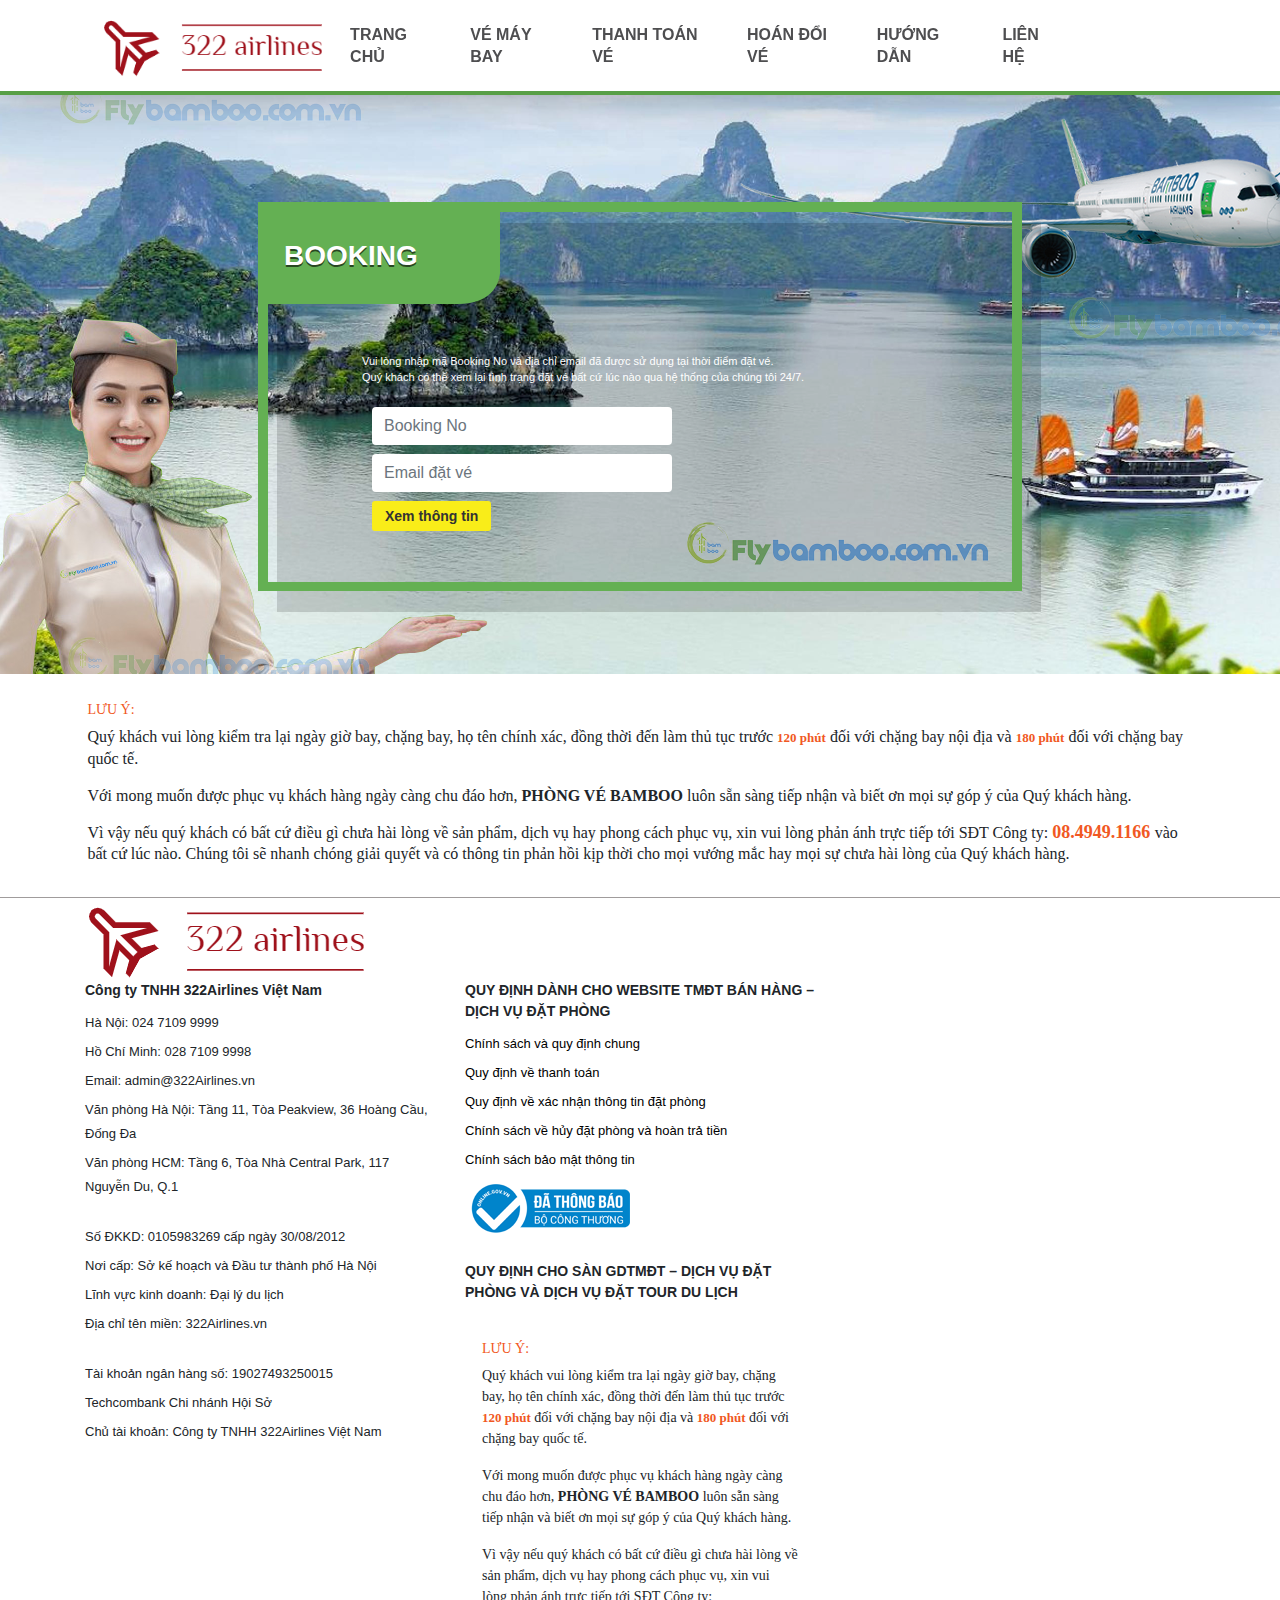
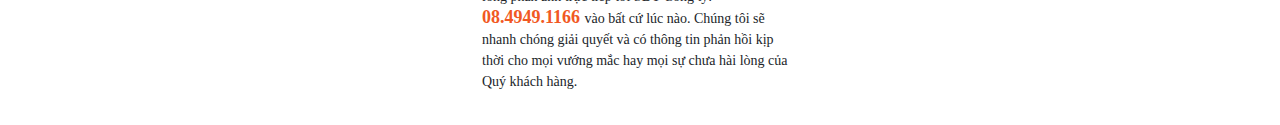
==== commit 6a95533b: "commit all Binh" ====
--- a/pages/Hoan-Doi-Ve.html
+++ b/pages/Hoan-Doi-Ve.html
@@ -7,29 +7,11 @@
 <!-- /Added by HTTrack -->
 
 <head>
-<<<<<<< HEAD
-	<base />
-	<meta charset="utf-8">
-	<meta http-equiv="X-UA-Compatible" content="IE=edge">
-	<meta name="viewport" content="width=device-width, initial-scale=1">
-	<title>Quản lý vé đã đặt | 322 Airlines - Hơn cả một chuyến bay !</title>
-	<meta name="description"
-		content="Bamboo Airlines | Cung cấp vé máy Bay Nội địa - Bay Quốc tế giá phổ thông với dịch vụ 5*,  Bamboo Airways - Hơn cả một chuyến bay !" />
-	<meta name="keywords"
-		content="bamboo airlines,Vé máy bay bamboo, Bamboo Airways, bamboo air, bamboo, bambo, bamboo airways, bamboo airway" />
-		<link rel="stylesheet" href="../Asset/css/global.css">
-		
-	<link href="../N.A/themes/vietnam/css/style_.css" rel="stylesheet">
-	<link href="../N.A/themes/vietnam/css/style2.css" rel="stylesheet">
-	<link rel="stylesheet" href="../Asset/css/style.css">
-	<link rel="stylesheet" href="../lib/Fontawesome/css/all.css">
-	<link rel="stylesheet" href="../lib/bootstrap-4.5.0-dist/css/bootstrap.css">
-=======
     <base />
     <meta charset="utf-8">
     <meta http-equiv="X-UA-Compatible" content="IE=edge">
     <meta name="viewport" content="width=device-width, initial-scale=1">
-    <title>Quản lý vé đã đặt | BambooAirways - Hơn cả một chuyến bay !</title>
+    <title>Quản lý vé đã đặt | 322 Airlines - Hơn cả một chuyến bay !</title>
     <meta name="description" content="Bamboo Airlines | Cung cấp vé máy Bay Nội địa - Bay Quốc tế giá phổ thông với dịch vụ 5*,  Bamboo Airways - Hơn cả một chuyến bay !" />
     <meta name="keywords" content="bamboo airlines,Vé máy bay bamboo, Bamboo Airways, bamboo air, bamboo, bambo, bamboo airways, bamboo airway" />
     <link rel="stylesheet" href="../Asset/css/global.css">
@@ -39,7 +21,6 @@
     <link rel="stylesheet" href="../Asset/css/style.css">
     <link rel="stylesheet" href="../lib/Fontawesome/css/all.css">
     <link rel="stylesheet" href="../lib/bootstrap-4.5.0-dist/css/bootstrap.css">
->>>>>>> 2f87d93e9490e28efa7aadd87b6834e14586a3a7
     <script src="../lib/bootstrap-4.5.0-dist/js/jquery 3.5.0.js"></script>
     <script src="../lib/bootstrap-4.5.0-dist/js/popper.min.js"></script>
     <script src="../lib/bootstrap-4.5.0-dist/js/bootstrap.js"></script>
@@ -56,21 +37,6 @@
 </head>
 
 <body>
-<<<<<<< HEAD
-	<div id="header">
-            <div id="login-header">
-                <div class="" id="wp-menu-header">
-                    <div class="" id="menu-header">
-                        <div class="container">
-                            <div class="row">
-                                <div class="col-md-12">
-                                    <nav class="navbar navbar-light navbar-expand-xl">
-                                        <a href="index.html" class="navbar-brand">
-                                            <img src="../Asset/img/adada.png" alt="">
-                                        </a>
-                                        <button class="navbar-toggler" data-toggle="collapse" data-target="#main-nav">
-=======
-    <div id="loader" class="center"></div>
     <div id="header">
         <div id="login-header">
             <div class="" id="wp-menu-header">
@@ -80,12 +46,11 @@
                             <div class="col-md-12">
                                 <nav class="navbar navbar-light navbar-expand-xl">
                                     <a href="index.html" class="navbar-brand">
-                                        <img src="https://bambooairlines.com.vn/userupload/hinhanh/logo-bambooairlines.png" alt="">
+                                        <img src="../Asset/img/adada.png" alt="" style="height: 65px;">
                                     </a>
                                     <button class="navbar-toggler" data-toggle="collapse" data-target="#main-nav">
->>>>>>> 2f87d93e9490e28efa7aadd87b6834e14586a3a7
-                                                    <span class="navbar-toggler-icon"></span>
-                                                </button>
+                                                <span class="navbar-toggler-icon"></span>
+                                            </button>
                                     <div class="collapse navbar-collapse" id="main-nav">
                                         <ul class="navbar-nav mr-auto" style="width: 740px;">
                                             <li class="nav-item">
@@ -99,6 +64,28 @@
                                             </li>
                                             <li class="nav-item">
                                                 <a href="Hoan-Doi-Ve.html" class="nav-link">Hoán đổi vé</a>
+                                            </li>
+                                            <li class="nav-item hd">
+                                                <a href="HuongDan.html" class="nav-link">Hướng dẫn</a>
+                                                <div class="dropdown-hd ">
+                                                    <ul class="list-unstyled ml-2">
+                                                        <li>
+                                                            <a href="HuongDan.html" class=" nav-link font-weight-bold">Hướng dẫn mua vé máy bay</a>
+                                                        </li>
+                                                        <li>
+                                                            <a href="HuongDan.html" class="nav-link font-weight-bold">Hướng dẫn thanh toán vé máy bay</a>
+                                                        </li>
+                                                        <li>
+                                                            <a href="HuongDan.html" class="nav-link font-weight-bold">Các trường hợp hành khách bị cấm bay</a>
+                                                        </li>
+                                                        <li>
+                                                            <a href="HuongDan.html" class="nav-link font-weight-bold">Các quy định đặt vé</a>
+                                                        </li>
+                                                        <li>
+                                                            <a href="HuongDan.html" class="nav-link font-weight-bold">Các thông tin cần biết</a>
+                                                        </li>
+                                                    </ul>
+                                                </div>
                                             </li>
                                             <li class="nav-item">
                                                 <a href="" class="nav-link">Liên hệ</a>
@@ -301,297 +288,6 @@
                                                     <label class="cpnl-label">
 													<span>| <u style="color: #589f46;text-decoration: none;">ECONOMYSAVER</u>: 7kg xách tay miễn cước</span>
 													</label> <br>
-<<<<<<< HEAD
-													<label class="cpnl-value"> | Hành lý mua thêm: Không mua thêm </label>  
-												</li>
-												
-											 
-												<li style="width: 100%; height: 1px; background: wheat none repeat scroll 0% 0%;"> 
-												</li> 
-												
-											</ul>
-										</td> 
-									</tr> 
-								</tbody>
-							</table>
-						<div style="background: window none repeat scroll 0% 0%; padding: 10px;">
-						<h4 class="head-title2" style="color: #e52620; font-size: 13px;  margin: 7px 0;"> Chi tiết Giá vé </h4>
-						<table class="table1">
-							<thead>
-								<tr>
-									<th>Số lượng</th>
-									<th>Hành khách</th>
-									<th>Giá</th>
-									<th>Thuế &amp; Phí</th>
-									<th>Tổng cộng</th>
-								</tr>
-							</thead>
-							<tbody><tr>
-								<td>1</td>
-								<td>Người lớn</td>
-								<td><span class="currency">299000</span></td>
-								<td><span class="currency">623900</span></td>
-								<td><span class="currency">922900</span></td>
-							</tr>
-							<tr style="border-top: 1px solid gainsboro;">
-								<td colspan="3"> </td>
-								<td style="text-align: right;"><b class="total"> Tổng giá vé: </b> </td>
-								<td><strong><span class="currency" style="color: red;">922900</span></strong></td>
-							</tr>
-						</tbody></table>	
-						</div>
-						<form id="g4g" method="POST" class="" action="timkiem.html">
-					<input name="thanhtoan" class="common-button" type="submit" value="HOÁN ĐỔI VÉ">
-				        </form>	
-					</div>
-					<br>
-					</div>
-				</div>
-				<!-- HẾT ẨN -->
-				<div id="wrap2" style=" background: transparent none repeat scroll 0 0;border-radius: 18px;margin: 0 auto;min-height: auto;padding: 17px;position: relative;">
-					<hr>
-						<div style="font-family: tahoma;">
-							<h3 class="confirm_title" style="font-size: 14px; line-height: normal;  color: #f15823;">LƯU Ý:</h3>
-							<p style="line-height: 21px;">Quý khách vui lòng kiểm tra lại ngày giờ bay, chặng bay, họ tên chính xác, đồng thời đến làm thủ tục trước <strong style="font-size: 13px; color: #f15823;">120 phút</strong> đối với chặng bay nội địa và <strong style="font-size: 13px; color: #f15823;">180 phút</strong> đối với chặng bay quốc tế.</p>
-						</div>
-						<div style="font-family: tahoma;">
-							<p style="line-height: 21px;">
-									Với mong muốn được phục vụ khách hàng ngày càng chu đáo hơn, <strong>PHÒNG VÉ BAMBOO </strong> luôn sẵn sàng tiếp nhận và biết ơn mọi sự góp ý của Quý khách hàng.
-							</p>
-							<p style="line-height: 21px;">
-									Vì vậy nếu quý khách có bất cứ điều gì chưa hài lòng về sản phẩm, dịch vụ hay phong cách phục vụ, xin vui lòng phản ánh trực tiếp tới SĐT Công ty: <strong style="font-size: 18px; color: #f15823;"> 08.4949.1166 </strong> vào bất cứ lúc nào. Chúng tôi sẽ nhanh chóng giải quyết và có thông tin phản hồi kịp thời cho mọi vướng mắc hay mọi sự chưa hài lòng của Quý khách hàng.
-							</p> 
-						</div>
-				</div>
-			</div>
-			<style>
-				.table1 tr td {
-					font-weight: bold;
-					line-height: 21px;
-					padding: 0 3px 3px 0;
-					vertical-align: top;
-				}
-
-				.table1.table-hover tr:hover {
-					background: rgba(0, 0, 0, 0) none repeat scroll 0 0;
-				}
-
-				.thongbaorev {
-					color: #e51f20;
-					font-style: italic;
-					font-size: 18px;
-					font-weight: bold;
-				}
-
-				hr {
-					border: 0 solid rgb(128, 128, 128);
-					color: rgb(128, 128, 128);
-					height: 1px;
-					margin: 5px 8px;
-				}
-
-				.paumentresults.go-payment-list {
-					position: relative;
-				}
-
-				.methods-headerdis {
-					background: rgba(128, 128, 128, 0.19) none repeat scroll 0 0;
-					border-radius: 4px;
-					height: 63px;
-					position: absolute;
-					top: 0;
-					width: 100%;
-				}
-
-				#wrap3{
-					display: none;
-				}
-			</style>
-
-
-
-			<style>
-				.col-md-3.no-padding-left {
-					padding-left: 0;
-				}
-
-				.col-xs-9.no-padding-right {
-					padding-right: 0;
-				}
-
-				.contentxe {
-					border-top: 1px solid #cdcdcd;
-					padding: 5px 12px;
-				}
-
-				.contentxec {
-					padding: 0 10px;
-				}
-
-
-				.contentxe .row {
-					margin: 0;
-					padding: 0;
-				}
-
-				.contentxe .row .col-lg-1,
-				.contentxe .row .col-lg-10,
-				.contentxe .row .col-lg-11,
-				.contentxe .row .col-lg-12,
-				.contentxe .row .col-lg-2,
-				.contentxe .row .col-lg-3,
-				.contentxe .row .col-lg-4,
-				.contentxe .row .col-lg-5,
-				.contentxe .row .col-lg-6,
-				.contentxe .row .col-lg-7,
-				.contentxe .row .col-lg-8,
-				.contentxe .row .col-lg-9,
-				.contentxe .row .col-md-1,
-				.contentxe .row .col-md-10,
-				.contentxe .row .col-md-11,
-				.contentxe .row .col-md-12,
-				.contentxe .row .col-md-2,
-				.contentxe .row .col-md-3,
-				.contentxe .row .col-md-4,
-				.contentxe .row .col-md-5,
-				.contentxe .row .col-md-6,
-				.contentxe .row .col-md-7,
-				.contentxe .row .col-md-8,
-				.contentxe .row .col-md-9,
-				.contentxe .row .col-sm-1,
-				.contentxe .row .col-sm-10,
-				.contentxe .row .col-sm-11,
-				.contentxe .row .col-sm-12,
-				.contentxe .row .col-sm-2,
-				.contentxe .row .col-sm-3,
-				.contentxe .row .col-sm-4,
-				.contentxe .row .col-sm-5,
-				.contentxe .row .col-sm-6,
-				.contentxe .row .col-sm-7,
-				.contentxe .row .col-sm-8,
-				.contentxe .row .col-sm-9,
-				.contentxe .row .col-xs-1,
-				.contentxe .row .col-xs-10,
-				.contentxe .row .col-xs-11,
-				.contentxe .row .col-xs-12,
-				.contentxe .row .col-xs-2,
-				.contentxe .row .col-xs-3,
-				.contentxe .row .col-xs-4,
-				.contentxe .row .col-xs-5,
-				.contentxe .row .col-xs-6,
-				.contentxe .row .col-xs-7,
-				.contentxe .row .col-xs-8,
-				.contentxe .row .col-xs-9 {
-					min-height: 1px;
-					padding-left: 0;
-					padding-right: 15px;
-					position: relative;
-				}
-
-
-				.list-car-info {
-					line-height: 14px;
-					list-style: outside none none;
-					padding: 0;
-				}
-
-				.list-car-info>li {
-					display: inline-flex;
-					padding-top: 11px;
-					width: 100%;
-				}
-
-
-				.form-group {
-					margin-bottom: 15px;
-					overflow: auto;
-				}
-
-				.form-block .col-xs-12,
-				.form-block .col-xs-4,
-				.form-block .col-xs-8 {
-					padding: 0px;
-				}
-			</style>
-
-
-
-			<style>
-				.group-contentdis {
-					background: rgba(220, 220, 220, 0.19) none repeat scroll 0 0;
-					height: 100%;
-					position: absolute;
-					width: 100%;
-					z-index: 10;
-					/* margin-left: -10px; */
-					/* margin-right: -21px; */
-				}
-			</style>
-	</div>
-	</div>
-	<!--/.wrap-->
-	</div>
-	<!--/.row-->
-	</div>
-
-	<div class="clear"></div>
-
-	<!-- FOOTER -->
-    <div id="wp-footer">
-            <div class="container">
-                <div class="row">
-                    <div class="col-md-12">
-                        <a href="">
-                            <img src="../Asset/img/adada.png" alt="">
-                        </a>
-                    </div>
-                </div>
-            </div>
-            
-            <div class="container">
-                <div class="row">
-                    <div class="col-md-4">
-                <div class="footer_topic">
-                   Công ty TNHH 322Airlines Việt Nam
-                </div>
-                <div class="footer_content">
-                    <ul>
-                        <li>Hà Nội: 024 7109 9999</li>
-                        <li>Hồ Chí Minh: 028 7109 9998</li>
-                        <li>Email: admin@322Airlines.vn</li>
-                        <li>Văn phòng Hà Nội: Tầng 11, Tòa Peakview, 36 Hoàng Cầu, Đống Đa</li>
-                       
-                        <li>Văn phòng HCM: Tầng 6, Tòa Nhà Central Park, 117 Nguyễn Du, Q.1</li>
-                       
-                        <br>
-                        <li>Số ĐKKD: 0105983269 cấp ngày 30/08/2012</li>
-                        <li>Nơi cấp: Sở kế hoạch và Đầu tư thành phố Hà Nội</li>
-                        <li>Lĩnh vực kinh doanh: Đại lý du lịch</li>
-                        <li>Địa chỉ tên miền: 322Airlines.vn</li>
-                        <br>
-                        <li>Tài khoản ngân hàng số: 19027493250015</li>
-                        <li>Techcombank Chi nhánh Hội Sở</li>
-                        <li>Chủ tài khoản: Công ty TNHH 322Airlines Việt Nam</li>
-                    </ul>
-                </div>
-            </div>
-            <div class="col-md-4">
-                <div class="footer_topic text-uppercase">
-                    Quy định dành cho Website TMĐT Bán hàng – Dịch vụ đặt phòng
-                </div>
-                <div class="footer_content">
-                    <ul>
-                        <li><a href="">Chính sách và quy định chung</a></li>
-                        <li><a href="">Quy định về thanh toán</a></li>
-                        <li><a href="">Quy định về xác nhận thông tin đặt phòng</a></li>
-                        <li><a href="">Chính sách về hủy đặt phòng và hoàn trả tiền</a></li>
-                        <li><a href="">Chính sách bảo mật thông tin</a></li>
-                        <li><a href=""><img src="../Asset/img/logo-dathongbao-bocongthuong-w165.png" alt=""></a></li>
-                    </ul>
-                </div>
-                 <div class="footer_topic text-uppercase">
-                   Quy định cho sàn GDTMĐT – Dịch vụ đặt phòng và dịch vụ đặt tour du lịch
-=======
                                                     <label class="cpnl-value"> | Hành lý mua thêm: Không mua thêm </label>
                                                 </li>
 
@@ -638,7 +334,6 @@
                         </div>
                         <br>
                     </div>
->>>>>>> 2f87d93e9490e28efa7aadd87b6834e14586a3a7
                 </div>
                 <!-- HẾT ẨN -->
                 <div id="wrap2" style=" background: transparent none repeat scroll 0 0;border-radius: 18px;margin: 0 auto;min-height: auto;padding: 17px;position: relative;">
@@ -666,17 +361,6 @@
                     vertical-align: top;
                 }
                 
-<<<<<<< HEAD
-                <div class="footer_topic text-uppercase">
-                    Tải Mobile app 322Airlines.vn
-                </div>
-                <div class="footer_content">
-                    <a href=""><img  style="width: 130px" src="../Asset/img/btn-app-apple.png" alt=""></a>
-                    <a href="" ><img  style="width: 130px" src="../Asset/img/btn-app-android.png" alt=""></a>
-                </div>
-                <div class="footer_topic text-uppercase mt-4">
-                   Kết nối với 322Airlines.vn
-=======
                 .table1.table-hover tr:hover {
                     background: rgba(0, 0, 0, 0) none repeat scroll 0 0;
                 }
@@ -844,9 +528,8 @@
             <div class="row">
                 <div class="col-md-12">
                     <a href="">
-                        <img src="https://bambooairlines.com.vn/userupload/hinhanh/logo-bambooairlines.png" alt="">
+                        <img src="../Asset/img/adada.png" alt="">
                     </a>
->>>>>>> 2f87d93e9490e28efa7aadd87b6834e14586a3a7
                 </div>
             </div>
         </div>
@@ -855,13 +538,13 @@
             <div class="row">
                 <div class="col-md-4">
                     <div class="footer_topic">
-                        Công ty TNHH FlyBamboo Việt Nam
+                        Công ty TNHH 322Airlines Việt Nam
                     </div>
                     <div class="footer_content">
                         <ul>
                             <li>Hà Nội: 024 7109 9999</li>
                             <li>Hồ Chí Minh: 028 7109 9998</li>
-                            <li>Email: admin@FlyBamboo.vn</li>
+                            <li>Email: admin@322Airlines.vn</li>
                             <li>Văn phòng Hà Nội: Tầng 11, Tòa Peakview, 36 Hoàng Cầu, Đống Đa</li>
 
                             <li>Văn phòng HCM: Tầng 6, Tòa Nhà Central Park, 117 Nguyễn Du, Q.1</li>
@@ -870,11 +553,11 @@
                             <li>Số ĐKKD: 0105983269 cấp ngày 30/08/2012</li>
                             <li>Nơi cấp: Sở kế hoạch và Đầu tư thành phố Hà Nội</li>
                             <li>Lĩnh vực kinh doanh: Đại lý du lịch</li>
-                            <li>Địa chỉ tên miền: FlyBamboo.vn</li>
+                            <li>Địa chỉ tên miền: 322Airlines.vn</li>
                             <br>
                             <li>Tài khoản ngân hàng số: 19027493250015</li>
                             <li>Techcombank Chi nhánh Hội Sở</li>
-                            <li>Chủ tài khoản: Công ty TNHH FlyBamboo Việt Nam</li>
+                            <li>Chủ tài khoản: Công ty TNHH 322Airlines Việt Nam</li>
                         </ul>
                     </div>
                 </div>
@@ -897,88 +580,46 @@
                     <div class="footer_topic text-uppercase">
                         Quy định cho sàn GDTMĐT – Dịch vụ đặt phòng và dịch vụ đặt tour du lịch
                     </div>
-                    <div class="footer_content">
-                        <ul>
-                            <li><a href="">Quy chế hoạt động</a></li>
-                            <li><a href="">Chính sách bảo mật</a></li>
-                            <li><a href="">Quy trình giải quyết tranh chấp khiếu nại</a></li>
-
-                            <li>
-                                <a href=""><img src="../Asset/img/logo-congthuong-w165.png" alt=""></a>
-                            </li>
-                        </ul>
+                    <!-- HẾT ẨN -->
+                    <div id="wrap2" style=" background: transparent none repeat scroll 0 0;border-radius: 18px;margin: 0 auto;min-height: auto;padding: 17px;position: relative;">
+                        <hr>
+                        <div style="font-family: tahoma;">
+                            <h3 class="confirm_title" style="font-size: 14px; line-height: normal;  color: #f15823;">LƯU Ý:</h3>
+                            <p style="line-height: 21px;">Quý khách vui lòng kiểm tra lại ngày giờ bay, chặng bay, họ tên chính xác, đồng thời đến làm thủ tục trước <strong style="font-size: 13px; color: #f15823;">120 phút</strong> đối với chặng bay nội địa và <strong style="font-size: 13px; color: #f15823;">180 phút</strong>                                đối với chặng bay quốc tế.</p>
+                        </div>
+                        <div style="font-family: tahoma;">
+                            <p style="line-height: 21px;">
+                                Với mong muốn được phục vụ khách hàng ngày càng chu đáo hơn, <strong>PHÒNG VÉ BAMBOO </strong> luôn sẵn sàng tiếp nhận và biết ơn mọi sự góp ý của Quý khách hàng.
+                            </p>
+                            <p style="line-height: 21px;">
+                                Vì vậy nếu quý khách có bất cứ điều gì chưa hài lòng về sản phẩm, dịch vụ hay phong cách phục vụ, xin vui lòng phản ánh trực tiếp tới SĐT Công ty: <strong style="font-size: 18px; color: #f15823;"> 08.4949.1166 </strong>                                vào bất cứ lúc nào. Chúng tôi sẽ nhanh chóng giải quyết và có thông tin phản hồi kịp thời cho mọi vướng mắc hay mọi sự chưa hài lòng của Quý khách hàng.
+                            </p>
+                        </div>
                     </div>
                 </div>
-                <div class="col-md-4">
-                    <div class="footer_topic text-uppercase">
-                        Khách sạn tại Việt Nam
-                    </div>
-                    <div class="footer_content">
-                        <ul>
-                            <li><a href="">A</a> - <a href="">B</a> - <a href="">C</a> - <a href="">D</a> - <a href="">E</a> - <a href="">F</a> - <a href="">G</a> - <a href="">H</a> - <a href="">I</a> - <a href="">J</a> - <a href="">K</a> - <a href="">L</a>                                - <a href="">M</a> - <a href="">N</a> - <a href="">O</a> - <a href="">P</a> - <a href="">Q</a> - <a href="">R</a> - <a href="">S</a> - <a href="">T</a> - <a href="">U</a> - <a href="">V</a> - <a href="">W</a> - <a href="">X</a>                                - <a href="">Y</a> - <a href="">Z</a> - Khách sạn theo khu vực</li>
-
-                        </ul>
-                    </div>
-                    <div class="footer_topic">
-                        Khách hàng và đối tác
-                    </div>
-                    <div class="footer_content">
-                        <ul>
-
-                            <li><a href="">Tích lũy Vpoint</a></li>
-                            <li><a href="">Đăng nhập</a></li>
-                            <li><a href="">Đăng ký</a></li>
-                            <li><a href="">Đăng nhập HMS</a></li>
-                        </ul>
-                    </div>
-
-
-                    <div class="footer_topic text-uppercase">
-                        Tải Mobile app FlyBamboo.vn
-                    </div>
-                    <div class="footer_content">
-                        <a href=""><img style="width: 130px" src="../Asset/img/btn-app-apple.png" alt=""></a>
-                        <a href=""><img style="width: 130px" src="../Asset/img/btn-app-android.png" alt=""></a>
-                    </div>
-                    <div class="footer_topic text-uppercase mt-4">
-                        Kết nối với FlyBamboo.vn
-                    </div>
-                    <div class="footer_content">
-                        <a href=""><i style="font-size: 25px;margin-right: 30px;color: #4c66a4;" class="fab fa-facebook-square"></i></a>
-                        <a href=""><i  style="font-size: 25px;margin-right: 30px;color: #D50F25;" class="fab fa-google-plus-square"></i></a>
-                        <a href=""><i style="font-size: 25px;margin-right: 30px;color: #bf3566;" class="fab fa-instagram"></i></a>
-                    </div>
-                    <div class="footer_content">
-                        <a href=""><img src="" alt=""></a>
-                        <a href=""><img src="" alt=""></a>
-                    </div>
-                </div>
-
-            </div>
-        </div>
-    </div>
-    <!-- END FOOTER -->
-
-
-
-    <script src="../N.A/themes/vietnam/js/uniform/jquery.uniform.js"></script>
-    <script src="../N.A/themes/vietnam/js/jquery.nicescroll.min.js"></script>
-    <script src="../N.A/themes/vietnam/js/ext.js"></script>
-    <script src="../N.A/themes/vietnam/js/bootstrap.min.js"></script>
-
-    </div>
-    </div>
-
-    <style>
-
-    </style>
-
-    <!-- <script src="javascript/jquery-ui-1.11.4.custom/jquery-ui.min.js"></script>
+                <style>
+                    .table1 tr td {
+                        font-weight: bold;
+                        line-height: 21px;
+                        padding: 0 3px 3px 0;
+                        vertical-align: top;
+                    }
+                    
+                    <div class="footer_topic text-uppercase">Tải Mobile app 322Airlines.vn </div><div class="footer_content"><a href=""><img style="width: 130px" src="../Asset/img/btn-app-apple.png" alt=""></a><a href=""><img style="width: 130px" src="../Asset/img/btn-app-android.png" alt=""></a></div><div class="footer_topic text-uppercase mt-4">Kết nối với 322Airlines.vn </div></div></div><div class="container"><div class="row"><div class="col-md-4"><div class="footer_topic">Công ty TNHH FlyBamboo Việt Nam </div><div class="footer_content"><ul><li>Hà Nội: 024 7109 9999</li><li>Hồ Chí Minh: 028 7109 9998</li><li>Email: admin@FlyBamboo.vn</li><li>Văn phòng Hà Nội: Tầng 11,
+                    Tòa Peakview,
+                    36 Hoàng Cầu,
+                    Đống Đa</li><li>Văn phòng HCM: Tầng 6,
+                    Tòa Nhà Central Park,
+                    117 Nguyễn Du,
+                    Q.1</li><br><li>Số ĐKKD: 0105983269 cấp ngày 30/08/2012</li><li>Nơi cấp: Sở kế hoạch và Đầu tư thành phố Hà Nội</li><li>Lĩnh vực kinh doanh: Đại lý du lịch</li><li>Địa chỉ tên miền: FlyBamboo.vn</li><br><li>Tài khoản ngân hàng số: 19027493250015</li><li>Techcombank Chi nhánh Hội Sở</li><li>Chủ tài khoản: Công ty TNHH FlyBamboo Việt Nam</li></ul></div></div><div class="col-md-4"><div class="footer_topic text-uppercase">Quy định dành cho Website TMĐT Bán hàng – Dịch vụ đặt phòng </div><div class="footer_content"><ul><li><a href="">Chính sách và quy định chung</a></li><li><a href="">Quy định về thanh toán</a></li><li><a href="">Quy định về xác nhận thông tin đặt phòng</a></li><li><a href="">Chính sách về hủy đặt phòng và hoàn trả tiền</a></li><li><a href="">Chính sách bảo mật thông tin</a></li><li><a href=""><img src="../Asset/img/logo-dathongbao-bocongthuong-w165.png" alt=""></a></li></ul></div><div class="footer_topic text-uppercase">Quy định cho sàn GDTMĐT – Dịch vụ đặt phòng và dịch vụ đặt tour du lịch </div><div class="footer_content"><ul><li><a href="">Quy chế hoạt động</a></li><li><a href="">Chính sách bảo mật</a></li><li><a href="">Quy trình giải quyết tranh chấp khiếu nại</a></li><li><a href=""><img src="../Asset/img/logo-congthuong-w165.png" alt=""></a></li></ul></div></div><div class="col-md-4"><div class="footer_topic text-uppercase">Khách sạn tại Việt Nam </div><div class="footer_content"><ul><li><a href="">A</a>- <a href="">B</a>- <a href="">C</a>- <a href="">D</a>- <a href="">E</a>- <a href="">F</a>- <a href="">G</a>- <a href="">H</a>- <a href="">I</a>- <a href="">J</a>- <a href="">K</a>- <a href="">L</a>- <a href="">M</a>- <a href="">N</a>- <a href="">O</a>- <a href="">P</a>- <a href="">Q</a>- <a href="">R</a>- <a href="">S</a>- <a href="">T</a>- <a href="">U</a>- <a href="">V</a>- <a href="">W</a>- <a href="">X</a>- <a href="">Y</a>- <a href="">Z</a>- Khách sạn theo khu vực</li></ul></div><div class="footer_topic">Khách hàng và đối tác </div><div class="footer_content"><ul><li><a href="">Tích lũy Vpoint</a></li><li><a href="">Đăng nhập</a></li><li><a href="">Đăng ký</a></li><li><a href="">Đăng nhập HMS</a></li></ul></div><div class="footer_topic text-uppercase">Tải Mobile app FlyBamboo.vn </div><div class="footer_content"><a href=""><img style="width: 130px" src="../Asset/img/btn-app-apple.png" alt=""></a><a href=""><img style="width: 130px" src="../Asset/img/btn-app-android.png" alt=""></a></div><div class="footer_topic text-uppercase mt-4">Kết nối với FlyBamboo.vn </div><div class="footer_content"><a href=""><i style="font-size: 25px;margin-right: 30px;color: #4c66a4;" class="fab fa-facebook-square"></i></a><a href=""><i style="font-size: 25px;margin-right: 30px;color: #D50F25;" class="fab fa-google-plus-square"></i></a><a href=""><i style="font-size: 25px;margin-right: 30px;color: #bf3566;" class="fab fa-instagram"></i></a></div><div class="footer_content"><a href=""><img src="" alt=""></a><a href=""><img src="" alt=""></a></div></div></div></div></div><!-- END FOOTER --><script src="../N.A/themes/vietnam/js/uniform/jquery.uniform.js"></script><script src="../N.A/themes/vietnam/js/jquery.nicescroll.min.js"></script><script src="../N.A/themes/vietnam/js/ext.js"></script><script src="../N.A/themes/vietnam/js/bootstrap.min.js"></script></div></div><style>
+                </style>
+
+                <!-- <script src="javascript/jquery-ui-1.11.4.custom/jquery-ui.min.js"></script>
 	<script src="javascript/jquery.validate.min.js"></script>
 	<script src="javascript/ui.datepicker.lunar.min.js"></script>
 	<script src="javascript/jquery.cookie.js"></script>
 	<script src="javascript/app2.js"></script> -->
-    <h2 style="display: none;">Đặt chỗ trên chuyến bay</h2>
+                <h2 style="display: none;">Đặt chỗ trên chuyến bay</h2>
 </body>
 
 <!-- Mirrored from bambooairlines.com.vn/xem-lai-dat-ve by HTTrack Website Copier/3.x [XR&CO'2014], Mon, 16 Nov 2020 04:51:32 GMT -->
--- a/Asset/css/style.css
+++ b/Asset/css/style.css
@@ -1,10 +1,6 @@
 body {
     font-family: 'Open Sans', sans-serif;
     font-size: 16px;
-}
-
-#wrapper {
-    background: #e1e1e1;
 }
 
 
@@ -29,18 +25,28 @@
 
 #main-nav {}
 
-#main-nav ul li a {
-    font-size: 20px;
+#main-nav>ul>li>a {
+    font-size: 1rem;
     text-transform: uppercase;
     font-weight: bold;
     color: #4E4E50;
     margin-right: 10px;
 }
 
-#main-nav ul li:hover a {
+#main-nav>ul>li:hover>a {
     background: #00305b none repeat scroll 0 0;
     color: white;
     border-radius: 2rem;
+}
+
+.dropdown-hd {
+    position: absolute;
+    background: #e1e1e1;
+    display: none;
+}
+
+.hd:hover .dropdown-hd {
+    display: block;
 }
 
 
@@ -112,7 +118,7 @@
 
 #find-content-header>b {
     position: absolute;
-    margin-top: -37px;
+    margin-top: -43px;
     font-size: 18px;
     right: -164px;
     color: tomato;
@@ -179,6 +185,14 @@
 
 .flightType input:checked~.checkmark:after {
     display: block;
+}
+
+.back-to-top {
+    position: fixed;
+    bottom: 25px;
+    right: 25px;
+    display: none;
+    z-index: 1;
 }
 
 
@@ -655,5 +669,95 @@
 }
 
 .fade {
-    opacity: 1 !important;
+    opacity: 1;
+}
+
+
+/* -----------------------Chữ nhấp nháy-------------------------------- */
+
+@-webkit-keyframes my {
+    0% {
+        color: red;
+    }
+    50% {
+        color: #fff;
+    }
+    100% {
+        color: red;
+    }
+}
+
+@-moz-keyframes my {
+    0% {
+        color: red;
+    }
+    50% {
+        color: #fff;
+    }
+    100% {
+        color: red;
+    }
+}
+
+@-o-keyframes my {
+    0% {
+        color: red;
+    }
+    50% {
+        color: #fff;
+    }
+    100% {
+        color: red;
+    }
+}
+
+@keyframes my {
+    0% {
+        color: red;
+    }
+    50% {
+        color: #fff;
+    }
+    100% {
+        color: red;
+    }
+}
+
+.coupon-text {
+    /* background: #3d3d3d; */
+    font-size: 24px;
+    font-weight: bold;
+    -webkit-animation: my 500ms infinite;
+    -moz-animation: my 500ms infinite;
+    -o-animation: my 500ms infinite;
+    animation: my 500ms infinite;
+}
+
+
+/* -------------------Thông tin hiện ẩn------------------ */
+
+@keyframes showhide_info {
+    0% {
+        opacity: 0;
+    }
+    25% {
+        opacity: 0.25;
+    }
+    50% {
+        opacity: 0.5;
+    }
+    75% {
+        opacity: 0.75;
+    }
+    100% {
+        opacity: 1;
+    }
+}
+
+#new-book-1 {
+    animation: showhide_info 2s;
+}
+
+#new-book-2 {
+    animation: showhide_info 2s;
 }